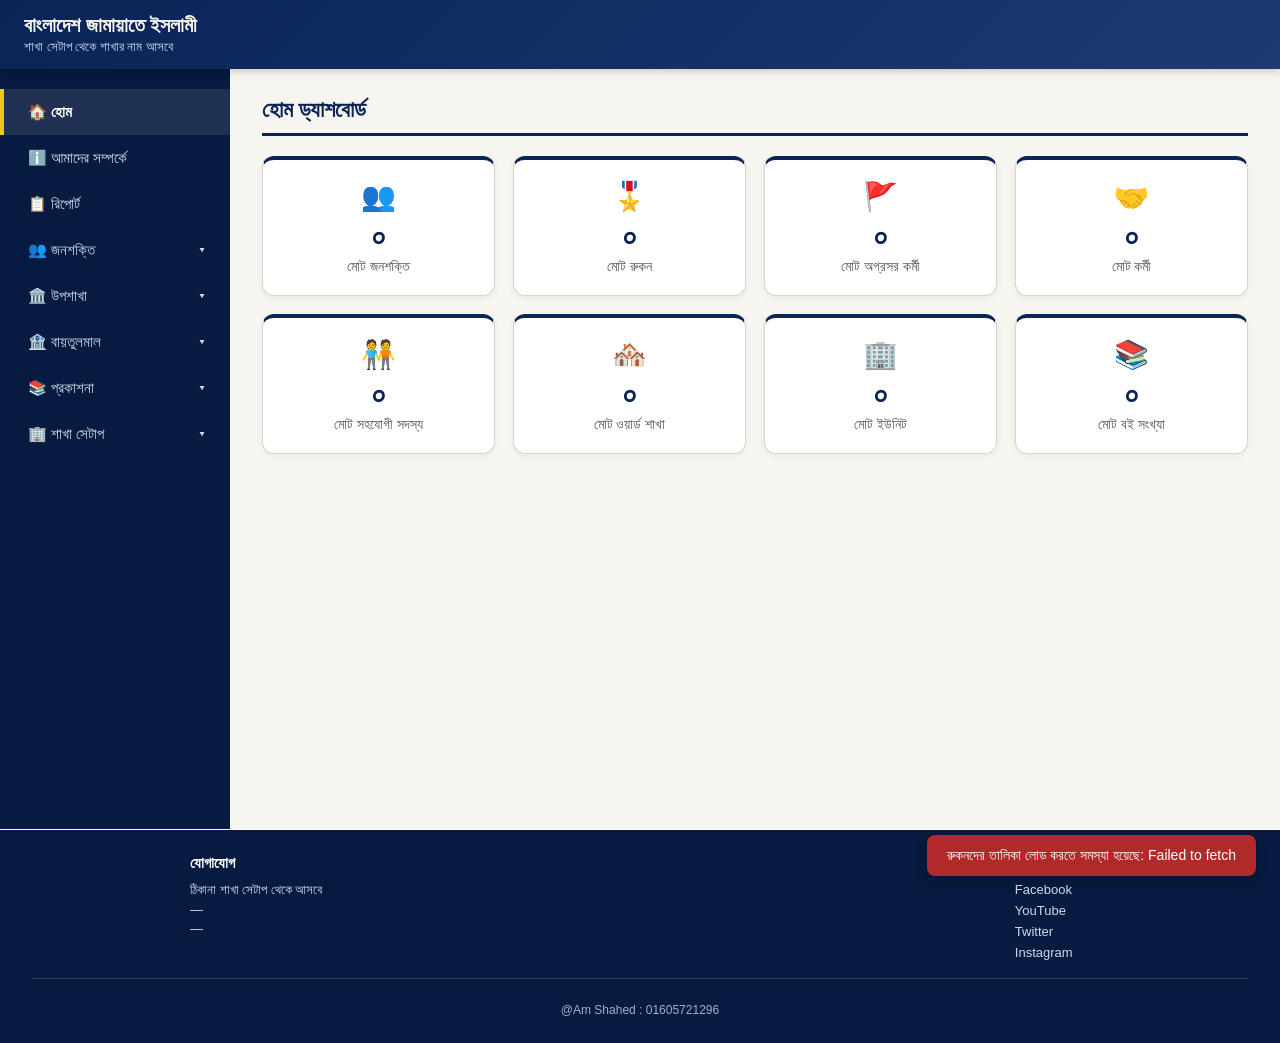
==== index.html @ 6cebbaf5 "Add files via upload" ====
<!DOCTYPE html>
<html lang="bn">
<head>
  <meta charset="UTF-8">
  <link id="faviconLink" rel="icon" href="">
  <link id="faviconLinkShortcut" rel="shortcut icon" href="">
  <meta name="viewport" content="width=device-width, initial-scale=1">
  <title>বাংলাদেশ জামায়াতে ইসলামী - সাংগঠনিক ব্যবস্থাপনা</title>
  <link rel="stylesheet" href="css/style.css">
</head>
<body>

  <!-- ==================== হেডার ==================== -->
  <header class="app-header">
    <div class="header-left">
      <img id="headerLogo" class="header-logo" src="" alt="লোগো" style="display:none;">
      <div class="header-titles">
        <h1 id="headerBranchName">বাংলাদেশ জামায়াতে ইসলামী</h1>
        <p id="headerBranchLevel">শাখা সেটাপ থেকে শাখার নাম আসবে</p>
      </div>
    </div>
    <button class="menu-toggle" id="menuToggle">☰</button>
  </header>

  <div class="app-shell">
    <!-- ==================== সাইড মেনু (ডেস্কটপে সবসময় দৃশ্যমান, মোবাইলে ☰ আইকনে টগল হয়) ==================== -->
    <nav class="side-nav" id="sideNav">
      <ul>
        <li><a href="#" class="nav-link active" data-page="home">🏠 হোম</a></li>
        <li><a href="#" class="nav-link" data-page="about">ℹ️ আমাদের সম্পর্কে</a></li>
        <li><a href="#" class="nav-link" data-page="monthly-report">📋 রিপোর্ট</a></li>
        <li class="nav-group">
          <a href="#" class="nav-link nav-group-toggle" id="jonoshoktiToggle">👥 জনশক্তি <span class="caret">▾</span></a>
          <ul class="nav-submenu" id="jonoshoktiSubmenu">
            <li><a href="#" class="nav-link sub-link" data-page="member-form">📝 সদস্য ফরম</a></li>
            <li><a href="#" class="nav-link sub-link" data-page="sthanantor-form">🔁 স্থানান্তর ফরম</a></li>
            <li><a href="#" class="nav-link sub-link" data-page="dhajjo-form">💰 ধার্য্য ফরম</a></li>
          </ul>
        </li>
        <li class="nav-group">
          <a href="#" class="nav-link nav-group-toggle" id="upashakhaToggle">🏛️ উপশাখা <span class="caret">▾</span></a>
          <ul class="nav-submenu" id="upashakhaSubmenu">
            <li><a href="#" class="nav-link sub-link" data-page="upashakha-entry">🧾 উপশাখা এন্ট্রি</a></li>
            <li><a href="#" class="nav-link sub-link" data-page="upashakha-setup">⚙️ উপশাখা সেটাপ</a></li>
            <li><a href="#" class="nav-link sub-link" data-page="upashakha-dhajjo">💰 উপশাখা ধার্য্য</a></li>
          </ul>
        </li>
        <li class="nav-group">
          <a href="#" class="nav-link nav-group-toggle" id="baitulmalToggle">🏦 বায়তুলমাল <span class="caret">▾</span></a>
          <ul class="nav-submenu" id="baitulmalSubmenu">
            <li><a href="#" class="nav-link sub-link" data-page="jonoshokti-income">💵 জনশক্তি আয়</a></li>
            <li><a href="#" class="nav-link sub-link" data-page="upashakha-income">💵 উপশাখা আয়</a></li>
            <li><a href="#" class="nav-link sub-link" data-page="annanno-income">💵 অন্যান্য আয়</a></li>
            <li><a href="#" class="nav-link sub-link" data-page="byay-form">💸 ব্যয় ফরম</a></li>
            <li><a href="#" class="nav-link sub-link" data-page="mashik-ay-byay">📊 মাসিক আয়-ব্যয়</a></li>
          </ul>
        </li>
        <li class="nav-group">
          <a href="#" class="nav-link nav-group-toggle" id="prakashonaToggle">📚 প্রকাশনা <span class="caret">▾</span></a>
          <ul class="nav-submenu" id="prakashonaSubmenu">
            <li><a href="#" class="nav-link sub-link" data-page="prakashona-talika">📖 প্রকাশনা তালিকা</a></li>
            <li><a href="#" class="nav-link sub-link" data-page="prakashona-kroy">🛒 প্রকাশনা ক্রয়</a></li>
            <li><a href="#" class="nav-link sub-link" data-page="prakashona-bikroy">💰 বিক্রয় ফরম</a></li>
            <li><a href="#" class="nav-link sub-link" data-page="prakashona-bili">📦 বিলি ফরম</a></li>
            <li><a href="#" class="nav-link sub-link" data-page="prakashona-batil">🗑️ বাতিল প্রকাশনা</a></li>
          </ul>
        </li>
        <li class="nav-group">
          <a href="#" class="nav-link nav-group-toggle" id="branchExtraToggle">🏢 শাখা সেটাপ <span class="caret">▾</span></a>
          <ul class="nav-submenu" id="branchExtraSubmenu">
            <li><a href="#" class="nav-link sub-link" data-page="branch">⚙️ শাখা সেটাপ ও কমিটি</a></li>
            <li><a href="#" class="nav-link sub-link" data-page="kormo-parishad">👥 কর্মপরিষদ</a></li>
            <li><a href="#" class="nav-link sub-link" data-page="shura-sodossho">🕌 শুরা সদস্য</a></li>
          </ul>
        </li>
      </ul>
    </nav>

    <!-- ==================== মূল কনটেন্ট ==================== -->
    <main class="content-area">

      <!-- ================= হোম পেজ ================= -->
      <section id="page-home" class="page active">
        <h2 class="page-title">হোম ড্যাশবোর্ড</h2>
        <div class="stats-grid">
          <div class="stat-card">
            <div class="stat-icon">👥</div>
            <div class="stat-value" id="stat-jonoshokti">০</div>
            <div class="stat-label">মোট জনশক্তি</div>
          </div>
          <div class="stat-card">
            <div class="stat-icon">🎖️</div>
            <div class="stat-value" id="stat-rukon">০</div>
            <div class="stat-label">মোট রুকন</div>
          </div>
          <div class="stat-card">
            <div class="stat-icon">🚩</div>
            <div class="stat-value" id="stat-agroshor">০</div>
            <div class="stat-label">মোট অগ্রসর কর্মী</div>
          </div>
          <div class="stat-card">
            <div class="stat-icon">🤝</div>
            <div class="stat-value" id="stat-kormi">০</div>
            <div class="stat-label">মোট কর্মী</div>
          </div>
          <div class="stat-card">
            <div class="stat-icon">🧑‍🤝‍🧑</div>
            <div class="stat-value" id="stat-sohojogi">০</div>
            <div class="stat-label">মোট সহযোগী সদস্য</div>
          </div>
          <div class="stat-card">
            <div class="stat-icon">🏘️</div>
            <div class="stat-value" id="stat-wardshakha">০</div>
            <div class="stat-label">মোট ওয়ার্ড শাখা</div>
          </div>
          <div class="stat-card">
            <div class="stat-icon">🏢</div>
            <div class="stat-value" id="stat-unit">০</div>
            <div class="stat-label">মোট ইউনিট</div>
          </div>
          <div class="stat-card">
            <div class="stat-icon">📚</div>
            <div class="stat-value" id="stat-boi">০</div>
            <div class="stat-label">মোট বই সংখ্যা</div>
          </div>
        </div>
        <div class="loading-msg" id="homeLoading">তথ্য লোড হচ্ছে...</div>
      </section>

      <!-- ================= আমাদের সম্পর্কে পেজ ================= -->
      <section id="page-about" class="page">
        <div class="page-header-row">
          <h2 class="page-title">আমাদের সম্পর্কে</h2>
          <div class="page-actions">
            <button class="btn btn-outline" id="aboutEditBtn">✏️ এডিট করুন</button>
            <button class="btn btn-outline" id="aboutPrintBtn">🖨️ প্রিন্ট করুন</button>
          </div>
        </div>

        <!-- প্রদর্শন মোড -->
        <div id="aboutViewMode" class="card">
          <div class="info-row">
            <span class="info-label">প্রতিষ্ঠাকাল</span>
            <span class="info-value" id="view-foundingDate">—</span>
          </div>
          <div class="info-row">
            <span class="info-label">উদ্দেশ্য ও লক্ষ্য</span>
            <p class="info-value-block" id="view-purpose">—</p>
          </div>
          <div class="info-row">
            <span class="info-label">প্রতিষ্ঠার ইতিহাস</span>
            <p class="info-value-block" id="view-history">—</p>
          </div>
        </div>

        <!-- আমাদের সম্পর্কে প্রিন্ট টেমপ্লেট (শুধু প্রিন্টের সময় ব্যবহৃত হয়) -->
        <div id="aboutPrintTemplate" style="display:none;">
          <h2 id="aprint-orgName">বাংলাদেশ জামায়াতে ইসলামী</h2>
          <h3>আমাদের সম্পর্কে</h3>
          <table class="print-table">
            <tr><td class="p-label">প্রতিষ্ঠাকাল</td><td id="aprint-foundingDate"></td></tr>
            <tr><td class="p-label">উদ্দেশ্য ও লক্ষ্য</td><td id="aprint-purpose"></td></tr>
            <tr><td class="p-label">প্রতিষ্ঠার ইতিহাস</td><td id="aprint-history"></td></tr>
          </table>
          <p class="print-footer">@Am Shahed : 01605721296</p>
        </div>

        <!-- এডিট মোড (ফরম) -->
        <div id="aboutEditMode" class="card" style="display:none;">
          <form id="aboutForm">
            <div class="form-group">
              <label>প্রতিষ্ঠাকাল</label>
              <input type="text" id="input-foundingDate" placeholder="যেমনঃ ১৯৪১">
            </div>
            <div class="form-group">
              <label>উদ্দেশ্য ও লক্ষ্য</label>
              <textarea id="input-purpose" rows="4" placeholder="উদ্দেশ্য ও লক্ষ্য লিখুন"></textarea>
            </div>
            <div class="form-group">
              <label>প্রতিষ্ঠার ইতিহাস</label>
              <textarea id="input-history" rows="6" placeholder="প্রতিষ্ঠার ইতিহাস লিখুন"></textarea>
            </div>
            <div class="form-actions">
              <button type="button" class="btn btn-primary" id="aboutSaveBtn">💾 সংরক্ষণ করুন</button>
              <button type="button" class="btn btn-secondary" id="aboutCancelBtn">✖ বাতিল</button>
            </div>
          </form>
        </div>
      </section>

      <!-- ================= সদস্য ফরম পেজ ================= -->
      <section id="page-member-form" class="page">
        <div class="page-header-row">
          <h2 class="page-title">সদস্য ফরম (জনশক্তি)</h2>
          <div class="page-actions">
            <button type="button" class="btn btn-outline" id="memberListPrintToggleBtn">📋 সদস্য তালিকা প্রিন্ট</button>
          </div>
        </div>

        <!-- ================= সদস্য তালিকা প্রিন্ট (টগল) ================= -->
        <div class="card" id="memberListPrintCard" style="display:none; margin-bottom:20px;">
          <h3 class="sub-title">সদস্য তালিকা প্রিন্ট</h3>
          <div class="form-group-row">
            <div class="form-group">
              <label>শাখার নাম</label>
              <select id="mlp-branch"><option value="">নির্বাচন করুন</option></select>
            </div>
            <div class="form-group">
              <label>মান</label>
              <select id="mlp-maan">
                <option value="">নির্বাচন করুন</option>
                <option value="রুকন">রুকন</option>
                <option value="অগ্রসর কর্মী">অগ্রসর কর্মী</option>
                <option value="কর্মী">কর্মী</option>
                <option value="সহযোগী সদস্য">সহযোগী সদস্য</option>
              </select>
            </div>
          </div>
          <button type="button" class="btn btn-primary" id="mlpLoadBtn">🔍 তালিকা দেখুন</button>
          <button type="button" class="btn btn-outline" id="mlpPrintBtn" style="margin-left:8px;">🖨️ প্রিন্ট</button>
          <div id="mlpListWrap" style="margin-top:16px;"></div>
        </div>

        <div class="card search-card">
          <div class="form-group-row search-row">
            <div class="form-group">
              <label>নাম দিয়ে সার্চ করুন</label>
              <input type="text" id="memberSearchInput" placeholder="সদস্যের নাম লিখুন...">
            </div>
            <div class="search-btn-wrap">
              <button type="button" class="btn btn-primary" id="memberSearchBtn">🔍 সার্চ</button>
              <button type="button" class="btn btn-secondary" id="memberNewBtn">➕ নতুন সদস্য</button>
            </div>
          </div>
          <div id="memberSearchResults" class="search-results"></div>
        </div>

        <div class="card" id="memberFormCard">
          <div class="page-actions" id="memberPrintActionWrap" style="display:none;">
            <button class="btn btn-outline" id="memberPrintBtn">🖨️ প্রিন্ট করুন</button>
          </div>
          <form id="memberForm">
            <input type="hidden" id="member-id">
            <div class="form-group-row">
              <div class="form-group">
                <label>নাম</label>
                <input type="text" id="member-name" placeholder="সদস্যের পূর্ণ নাম">
              </div>
              <div class="form-group">
                <label>মোবাইল</label>
                <input type="text" id="member-mobile" placeholder="মোবাইল নম্বর">
              </div>
            </div>
            <div class="form-group-row">
              <div class="form-group">
                <label>শাখা</label>
                <select id="member-branch">
                  <option value="">নির্বাচন করুন</option>
                </select>
              </div>
              <div class="form-group">
                <label>মান</label>
                <select id="member-maan">
                  <option value="">নির্বাচন করুন</option>
                  <option value="রুকন">রুকন</option>
                  <option value="অগ্রসর কর্মী">অগ্রসর কর্মী</option>
                  <option value="কর্মী">কর্মী</option>
                  <option value="সহযোগী সদস্য">সহযোগী সদস্য</option>
                </select>
              </div>
            </div>
            <div class="form-group">
              <label>অঞ্চলের নাম (মূল শাখার অধীনে হলে)</label>
              <select id="member-zone">
                <option value="">প্রযোজ্য নয়</option>
              </select>
            </div>
            <div class="form-group-row">
              <div class="form-group">
                <label>সদস্য হওয়ার তারিখ</label>
                <input type="date" id="member-joinDate">
              </div>
              <div class="form-group">
                <label>পেশা</label>
                <input type="text" id="member-profession" placeholder="পেশা লিখুন">
              </div>
            </div>
            <div class="form-group">
              <label>ঠিকানা</label>
              <textarea id="member-address" rows="2" placeholder="সম্পূর্ণ ঠিকানা লিখুন"></textarea>
            </div>

            <div class="form-actions">
              <button type="button" class="btn btn-primary" id="memberSaveBtn">💾 সংরক্ষণ</button>
              <button type="button" class="btn btn-outline" id="memberEditBtn" style="display:none;">✏️ এডিট</button>
              <button type="button" class="btn btn-danger" id="memberDeleteBtn" style="display:none;">🗑️ ডিলেট</button>
              <button type="button" class="btn btn-secondary" id="memberClearBtn">✖ ফরম খালি করুন</button>
            </div>
          </form>
        </div>
      </section>

      <!-- ================= স্থানান্তর ফরম পেজ ================= -->
      <section id="page-sthanantor-form" class="page">
        <div class="page-header-row">
          <h2 class="page-title">স্থানান্তর ফরম</h2>
          <div class="page-actions">
            <button type="button" class="btn btn-outline" id="transferredListToggleBtn">📋 স্থানান্তরিত সদস্যদের তালিকা</button>
          </div>
        </div>

        <!-- ================= স্থানান্তরিত সদস্যদের তালিকা (টগল, পুনরায় সংযুক্তির সুযোগ) ================= -->
        <div class="card list-card" id="transferredListCard" style="display:none; margin-bottom:20px;">
          <h3 class="sub-title">স্থানান্তরিত সদস্যদের তালিকা</h3>
          <div id="transferredListBody"></div>
        </div>

        <div class="card search-card">
          <div class="form-group-row search-row">
            <div class="form-group">
              <label>সদস্যের নাম দিয়ে সার্চ করুন</label>
              <input type="text" id="transferSearchInput" placeholder="সদস্যের নাম লিখুন...">
            </div>
            <div class="search-btn-wrap">
              <button type="button" class="btn btn-primary" id="transferSearchBtn">🔍 সার্চ</button>
            </div>
          </div>
          <div id="transferSearchResults" class="search-results"></div>
        </div>

        <div class="card" id="transferSelectedCard" style="display:none;">
          <h3 class="sub-title">সদস্যের তথ্য</h3>
          <div class="form-group-row">
            <div class="info-row">
              <span class="info-label">নাম</span>
              <span class="info-value" id="t-view-name">—</span>
            </div>
            <div class="info-row">
              <span class="info-label">মোবাইল</span>
              <span class="info-value" id="t-view-mobile">—</span>
            </div>
          </div>
          <div class="form-group-row">
            <div class="info-row">
              <span class="info-label">বর্তমান শাখা</span>
              <span class="info-value" id="t-view-branch">—</span>
            </div>
            <div class="info-row">
              <span class="info-label">মান</span>
              <span class="info-value" id="t-view-maan">—</span>
            </div>
          </div>
          <div class="info-row">
            <span class="info-label">অঞ্চলের নাম</span>
            <span class="info-value" id="t-view-zone">—</span>
          </div>

          <hr class="divider">

          <form id="sthanantorForm">
            <input type="hidden" id="sthanantor-memberId">
            <div class="form-group">
              <label>নতুন শাখার নাম</label>
              <input type="text" id="sthanantor-toBranch" placeholder="নতুন শাখার নাম লিখুন">
            </div>
            <div class="form-group">
              <label>নতুন শাখার ঠিকানা</label>
              <textarea id="sthanantor-toBranchAddress" rows="2" placeholder="নতুন শাখার সম্পূর্ণ ঠিকানা লিখুন"></textarea>
            </div>
            <div class="form-group">
              <label>স্থানান্তরের তারিখ</label>
              <input type="date" id="sthanantor-date">
            </div>
            <div class="form-actions">
              <button type="button" class="btn btn-primary" id="sthanantorSaveBtn">💾 সংরক্ষণ</button>
              <button type="button" class="btn btn-secondary" id="sthanantorResetBtn">↺ রিসেট</button>
              <button type="button" class="btn btn-outline" id="sthanantorPrintBtn">🖨️ প্রিন্ট</button>
            </div>
          </form>
        </div>

        <div class="card list-card" id="transferHistoryCard" style="display:none;">
          <h3 class="sub-title">এই সদস্যের স্থানান্তরের ইতিহাস</h3>
          <div id="sthanantorList" class="simple-list"></div>
        </div>
      </section>

      <!-- ================= ধার্য্য ফরম পেজ ================= -->
      <section id="page-dhajjo-form" class="page">
        <div class="page-header-row">
          <h2 class="page-title">ধার্য্য ফরম</h2>
          <div class="page-actions">
            <button type="button" class="btn btn-outline" id="eyanatIncreaseToggleBtn">📈 এয়ানত বৃদ্ধি ফরম</button>
          </div>
        </div>

        <!-- ================= এয়ানত বৃদ্ধি ফরম (টগল) ================= -->
        <div class="card" id="eyanatIncreaseCard" style="display:none; margin-bottom:20px;">
          <h3 class="sub-title">এয়ানত বৃদ্ধি ফরম</h3>
          <div class="form-group-row">
            <div class="form-group">
              <label>শাখার নাম (উপশাখা)</label>
              <select id="ei-branch"><option value="">নির্বাচন করুন</option></select>
            </div>
            <div class="form-group">
              <label>মান</label>
              <select id="ei-maan">
                <option value="">নির্বাচন করুন</option>
                <option value="রুকন">রুকন</option>
                <option value="অগ্রসর কর্মী">অগ্রসর কর্মী</option>
                <option value="কর্মী">কর্মী</option>
                <option value="সহযোগী সদস্য">সহযোগী সদস্য</option>
              </select>
            </div>
          </div>
          <button type="button" class="btn btn-primary" id="eiLoadBtn">🔍 তালিকা দেখুন</button>

          <div id="eiListWrap" style="display:none; margin-top:16px;">
            <table class="dhajjo-table">
              <thead><tr><th>ক্রম</th><th>নাম</th><th>বর্তমান ধার্য্য</th><th>বৃদ্ধির পরিমাণ</th><th>তারিখ</th></tr></thead>
              <tbody id="eiListBody"></tbody>
            </table>

            <div class="form-actions" style="margin-top:20px;">
              <button type="button" class="btn btn-primary" id="eiSaveBtn">💾 সংরক্ষণ</button>
              <button type="button" class="btn btn-primary" id="eiUpdateBtn">🔄 আপডেট</button>
              <button type="button" class="btn btn-secondary" id="eiResetBtn">↺ রিসেট</button>
              <button type="button" class="btn btn-outline" id="eiPrintBtn">🖨️ প্রিন্ট (সকল সদস্য)</button>
            </div>
          </div>
        </div>

        <div class="card search-card">
          <div class="form-group-row search-row">
            <div class="form-group">
              <label>সদস্যের নাম দিয়ে সার্চ করুন</label>
              <input type="text" id="dhajjoSearchInput" placeholder="সদস্যের নাম লিখুন...">
            </div>
            <div class="search-btn-wrap">
              <button type="button" class="btn btn-primary" id="dhajjoSearchBtn">🔍 সার্চ</button>
            </div>
          </div>
          <div id="dhajjoSearchResults" class="search-results"></div>
        </div>

        <div class="card" id="dhajjoSelectedCard" style="display:none;">
          <h3 class="sub-title">সদস্যের তথ্য</h3>
          <div class="info-row">
            <span class="info-label">নাম</span>
            <span class="info-value" id="d-view-name">—</span>
          </div>
          <div class="form-group-row">
            <div class="info-row">
              <span class="info-label">মোবাইল</span>
              <span class="info-value" id="d-view-mobile">—</span>
            </div>
            <div class="info-row">
              <span class="info-label">শাখা</span>
              <span class="info-value" id="d-view-branch">—</span>
            </div>
          </div>
          <div class="info-row">
            <span class="info-label">মান</span>
            <span class="info-value" id="d-view-maan">—</span>
          </div>

          <hr class="divider">

          <div class="year-select-row">
            <label style="margin:0;">হিসাবের বছর</label>
            <input type="number" id="dhajjo-year" value="2026">
            <span class="loading-msg" id="dhajjoYearLoading" style="display:none;">লোড হচ্ছে...</span>
          </div>

          <table class="dhajjo-table">
            <thead>
              <tr>
                <th>খাতের নাম</th>
                <th>পরিমাণ (৳)</th>
                <th>তারিখ</th>
                <th></th>
              </tr>
            </thead>
            <tbody id="dhajjoItemsBody">
              <!-- সারিগুলো JS দিয়ে গতিশীলভাবে তৈরি হবে -->
            </tbody>
          </table>

          <button type="button" class="btn btn-outline btn-sm" id="dhajjoAddRowBtn" style="margin-top:10px;">➕ নতুন খাত</button>

          <div class="form-actions" style="margin-top:22px;">
            <button type="button" class="btn btn-primary" id="dhajjoSaveBtn">💾 সংরক্ষণ</button>
            <button type="button" class="btn btn-primary" id="dhajjoUpdateBtn">🔄 আপডেট</button>
            <button type="button" class="btn btn-secondary" id="dhajjoResetBtn">↺ রিসেট</button>
            <button type="button" class="btn btn-outline" id="dhajjoPrintBtn">🖨️ প্রিন্ট</button>
          </div>
        </div>

        <div class="card list-card" id="dhajjoHistoryCard" style="display:none;">
          <h3 class="sub-title">বছরভিত্তিক সারসংক্ষেপ (এই সদস্যের সব বছরের হিসাব)</h3>
          <div id="dhajjoYearSummaryList"></div>
        </div>
      </section>

      <!-- ================= শাখা সেটাপ পেজ ================= -->
      <section id="page-branch" class="page">
        <h2 class="page-title">শাখা সেটাপ</h2>
        <div class="card">
          <form id="branchForm">
            <div class="form-group">
              <label>শাখার নাম</label>
              <input type="text" id="branch-name" placeholder="শাখার নাম লিখুন">
            </div>
            <div class="form-group">
              <label>মান</label>
              <select id="branch-level">
                <option value="">নির্বাচন করুন</option>
                <option value="উপজেলা / থানা">উপজেলা / থানা</option>
                <option value="পৌরসভা">পৌরসভা</option>
                <option value="ইউনিয়ন">ইউনিয়ন</option>
                <option value="ওয়ার্ড (পৌরসভা)">ওয়ার্ড (পৌরসভা)</option>
                <option value="ওয়ার্ড">ওয়ার্ড</option>
                <option value="ইউনিট">ইউনিট</option>
              </select>
            </div>
            <div class="form-group">
              <label>ঠিকানা</label>
              <textarea id="branch-address" rows="2" placeholder="সম্পূর্ণ ঠিকানা লিখুন"></textarea>
            </div>
            <div class="form-group">
              <label>ফোন নম্বর</label>
              <input type="text" id="branch-phone" placeholder="যোগাযোগের নম্বর">
            </div>
            <div class="form-group">
              <label>ইমেইল</label>
              <input type="email" id="branch-email" placeholder="ইমেইল ঠিকানা">
            </div>

            <div class="form-group-row">
              <div class="form-group">
                <label>লোগো</label>
                <input type="file" id="branch-logo-file" accept="image/*">
                <img id="logoPreview" class="img-preview" style="display:none;">
              </div>
              <div class="form-group">
                <label>প্রতীক</label>
                <input type="file" id="branch-symbol-file" accept="image/*">
                <img id="symbolPreview" class="img-preview" style="display:none;">
              </div>
            </div>

            <div class="form-actions">
              <button type="button" class="btn btn-primary" id="branchSaveBtn">💾 সংরক্ষণ করুন</button>
            </div>
          </form>
        </div>

        <!-- ================= কমিটি তথ্য ================= -->
        <div class="card" id="committeeCard" style="margin-top:24px;">
          <h3 class="sub-title">কমিটি তথ্য</h3>

          <table class="dhajjo-table">
            <thead>
              <tr>
                <th>পদবি</th>
                <th>নাম</th>
                <th>মোবাইল নং</th>
                <th></th>
              </tr>
            </thead>
            <tbody id="committeeBody">
              <!-- সারিগুলো JS দিয়ে গতিশীলভাবে তৈরি হবে -->
            </tbody>
          </table>

          <button type="button" class="btn btn-outline btn-sm" id="committeeAddRowBtn" style="margin-top:10px;">➕ নতুন পদবি যোগ করুন</button>

          <div class="form-actions" style="margin-top:22px;">
            <button type="button" class="btn btn-primary" id="committeeSaveBtn">💾 সংরক্ষণ</button>
            <button type="button" class="btn btn-primary" id="committeeUpdateBtn">🔄 আপডেট</button>
            <button type="button" class="btn btn-secondary" id="committeeResetBtn">↺ রিসেট</button>
            <button type="button" class="btn btn-outline" id="committeePrintBtn">🖨️ প্রিন্ট</button>
          </div>
        </div>

        <!-- ================= অঞ্চল তথ্য (মূল শাখা) ================= -->
        <div class="card" id="mainZoneCard" style="margin-top:24px;">
          <h3 class="sub-title">অঞ্চল তথ্য</h3>

          <div class="year-select-row">
            <label style="margin:0;">অঞ্চল সংখ্যা</label>
            <input type="number" id="mainZoneCount" value="0" min="0">
          </div>

          <table class="dhajjo-table">
            <thead>
              <tr><th>অঞ্চলের নাম</th><th>পরিচালকের নাম</th><th>মোবাইল</th><th>সহকারী পরিচালকের নাম</th><th>মোবাইল</th></tr>
            </thead>
            <tbody id="mainZonesBody"></tbody>
          </table>

          <div class="form-actions" style="margin-top:22px;">
            <button type="button" class="btn btn-primary" id="mainZoneSaveBtn">💾 সংরক্ষণ</button>
          </div>
        </div>
      </section>

      <!-- ================= উপশাখা এন্ট্রি ফরম ================= -->
      <section id="page-upashakha-entry" class="page">
        <h2 class="page-title">উপশাখা এন্ট্রি ফরম</h2>

        <div class="card">
          <input type="hidden" id="uentry-id">
          <div class="form-group-row">
            <div class="form-group">
              <label>উপশাখার নাম</label>
              <input type="text" id="uentry-name" placeholder="উপশাখার নাম লিখুন">
            </div>
            <div class="form-group">
              <label>মান</label>
              <select id="uentry-level">
                <option value="">নির্বাচন করুন</option>
                <option value="উপজেলা / থানা">উপজেলা / থানা</option>
                <option value="পৌরসভা">পৌরসভা</option>
                <option value="ইউনিয়ন">ইউনিয়ন</option>
                <option value="ওয়ার্ড (পৌরসভা)">ওয়ার্ড (পৌরসভা)</option>
                <option value="ওয়ার্ড">ওয়ার্ড</option>
                <option value="ইউনিট">ইউনিট</option>
              </select>
            </div>
          </div>

          <div class="form-actions">
            <button type="button" class="btn btn-primary" id="uentrySaveBtn">💾 সংরক্ষণ</button>
            <button type="button" class="btn btn-primary" id="uentryEditBtn">✏️ এডিট</button>
            <button type="button" class="btn btn-outline" id="uentryPrintBtn">🖨️ প্রিন্ট</button>
            <button type="button" class="btn btn-secondary" id="uentryResetBtn">↺ রিসেট</button>
          </div>
        </div>

        <div class="card list-card" style="margin-top:16px;">
          <h3 class="sub-title">সব উপশাখার তালিকা (এডিট করতে ক্লিক করুন)</h3>
          <div id="uentryList" class="simple-list"></div>
        </div>
      </section>

      <section id="page-upashakha-setup" class="page">
        <h2 class="page-title">উপশাখা সেটাপ</h2>

        <div class="card">
          <div class="form-group">
            <label>উপশাখার নাম নির্বাচন করুন</label>
            <select id="upashakha-select-picker">
              <option value="">নির্বাচন করুন</option>
            </select>
            <p style="font-size:12.5px; color:#777; margin-top:6px;">নতুন উপশাখা যোগ করতে চাইলে প্রথমে "উপশাখা এন্ট্রি" ফরমে গিয়ে নাম ও মান দিয়ে এন্ট্রি করুন, এরপর এখানে সিলেক্ট করে বিস্তারিত (কমিটি, অঞ্চল) তথ্য যুক্ত করুন।</p>
          </div>
        </div>

        <div class="card" style="margin-top:16px;">
          <input type="hidden" id="upashakha-id">
          <div class="form-group-row">
            <div class="form-group">
              <label>উপশাখার নাম</label>
              <input type="text" id="upashakha-name" disabled placeholder="উপরে থেকে নির্বাচন করুন">
            </div>
            <div class="form-group">
              <label>মান</label>
              <input type="text" id="upashakha-level" disabled placeholder="স্বয়ংক্রিয়ভাবে আসবে">
            </div>
          </div>

          <hr class="divider">
          <h3 class="sub-title">কমিটির কর্মকর্তা</h3>

          <table class="dhajjo-table">
            <thead>
              <tr><th>পদবি</th><th>নাম</th><th>মোবাইল</th><th></th></tr>
            </thead>
            <tbody id="upashakha-officer-body">
              <!-- আমীর, নায়েবে আমীর সারি, সেক্রেটারী, সহকারী সেক্রেটারী সারি — সব JS দিয়ে গতিশীলভাবে সঠিক ক্রমে তৈরি হবে -->
            </tbody>
          </table>

          <hr class="divider">
          <div id="upashakhaZoneSection">
            <h3 class="sub-title">অঞ্চল তথ্য</h3>

            <div class="year-select-row">
              <label style="margin:0;">অঞ্চল সংখ্যা</label>
              <input type="number" id="upashakha-zoneCount" value="0" min="0">
            </div>

            <table class="dhajjo-table">
              <thead>
                <tr><th>অঞ্চলের নাম</th><th>পরিচালকের নাম</th><th>মোবাইল</th><th></th></tr>
              </thead>
              <tbody id="upashakha-zones-body"></tbody>
            </table>
          </div>

          <div class="form-actions" style="margin-top:22px;">
            <button type="button" class="btn btn-primary" id="upashakhaSaveBtn">💾 সংরক্ষণ</button>
            <button type="button" class="btn btn-primary" id="upashakhaUpdateBtn">🔄 আপডেট</button>
            <button type="button" class="btn btn-danger" id="upashakhaDeleteBtn">🗑️ ডিলেট</button>
            <button type="button" class="btn btn-secondary" id="upashakhaResetBtn">↺ রিসেট</button>
            <button type="button" class="btn btn-outline" id="upashakhaPrintBtn">🖨️ প্রিন্ট</button>
          </div>
        </div>
      </section>

      <!-- ================= উপশাখা ধার্য্য পেজ ================= -->
      <section id="page-upashakha-dhajjo" class="page">
        <div class="page-header-row">
          <h2 class="page-title">উপশাখা ধার্য্য</h2>
          <div class="page-actions">
            <button type="button" class="btn btn-outline" id="nisabIncreaseToggleBtn">📈 নিসাব বৃদ্ধি ফরম</button>
          </div>
        </div>

        <!-- ================= নিসাব বৃদ্ধি ফরম (টগল) ================= -->
        <div class="card" id="nisabIncreaseCard" style="display:none; margin-bottom:20px;">
          <h3 class="sub-title">নিসাব বৃদ্ধি ফরম</h3>
          <table class="dhajjo-table">
            <thead><tr><th>ক্রম</th><th>উপশাখার নাম</th><th>বর্তমান ধার্য্য</th><th>বৃদ্ধির পরিমাণ</th><th>তারিখ</th></tr></thead>
            <tbody id="niListBody"></tbody>
          </table>

          <div class="form-actions" style="margin-top:20px;">
            <button type="button" class="btn btn-primary" id="niSaveBtn">💾 সংরক্ষণ</button>
            <button type="button" class="btn btn-primary" id="niUpdateBtn">🔄 আপডেট</button>
            <button type="button" class="btn btn-secondary" id="niResetBtn">↺ রিসেট</button>
            <button type="button" class="btn btn-outline" id="niPrintBtn">🖨️ প্রিন্ট (সকল উপশাখা)</button>
          </div>
        </div>

        <div class="card">
          <div class="form-group">
            <label>উপশাখার নাম</label>
            <select id="upashakhaDhajja-select">
              <option value="">নির্বাচন করুন</option>
            </select>
          </div>

          <div id="upashakhaDhajjoInfo" style="display:none;">
            <div class="form-group-row">
              <div class="info-row">
                <span class="info-label">আমীর / সভাপতি</span>
                <span class="info-value" id="ud-view-amirName">—</span>
              </div>
              <div class="info-row">
                <span class="info-label">মোবাইল</span>
                <span class="info-value" id="ud-view-amirMobile">—</span>
              </div>
            </div>

            <hr class="divider">

            <div class="year-select-row">
              <label style="margin:0;">হিসাবের বছর</label>
              <input type="number" id="upashakhaDhajjo-year" value="2026">
              <span class="loading-msg" id="upashakhaDhajjoLoading" style="display:none;">লোড হচ্ছে...</span>
            </div>

            <table class="dhajjo-table">
              <thead>
                <tr><th>খাতের নাম</th><th>পরিমাণ (৳)</th><th>তারিখ</th><th></th></tr>
              </thead>
              <tbody id="upashakhaDhajjoItemsBody"></tbody>
            </table>

            <button type="button" class="btn btn-outline btn-sm" id="upashakhaDhajjoAddRowBtn" style="margin-top:10px;">➕ নতুন খাত</button>

            <div class="form-actions" style="margin-top:22px;">
              <button type="button" class="btn btn-primary" id="upashakhaDhajjoSaveBtn">💾 সংরক্ষণ</button>
              <button type="button" class="btn btn-primary" id="upashakhaDhajjoUpdateBtn">🔄 আপডেট</button>
              <button type="button" class="btn btn-secondary" id="upashakhaDhajjoResetBtn">↺ রিসেট</button>
              <button type="button" class="btn btn-danger" id="upashakhaDhajjoDeleteBtn">🗑️ ডিলেট</button>
              <button type="button" class="btn btn-outline" id="upashakhaDhajjoPrintBtn">🖨️ প্রিন্ট</button>
            </div>
          </div>
        </div>

        <div class="card list-card" id="upashakhaDhajjoHistoryCard" style="display:none;">
          <h3 class="sub-title">বছরভিত্তিক সারসংক্ষেপ</h3>
          <div id="upashakhaDhajjoYearSummaryList"></div>
        </div>
      </section>

      <!-- ================= জনশক্তি আয় ফরম ================= -->
      <section id="page-jonoshokti-income" class="page">
        <div class="page-header-row">
          <h2 class="page-title">জনশক্তি আয়</h2>
          <div class="page-actions">
            <button type="button" class="btn btn-outline" id="jiReportToggleBtn">📊 রিপোর্ট</button>
          </div>
        </div>

        <!-- ================= জনশক্তি রিপোর্ট (টগল) ================= -->
        <div class="card" id="jiReportCard" style="display:none; margin-bottom:20px;">
          <h3 class="sub-title">রিপোর্ট</h3>
          <div class="form-actions" style="margin-bottom:16px;">
            <button type="button" class="btn btn-outline btn-sm jrep-tab-btn active" data-jrep="income">খাত-ভিত্তিক আয়</button>
            <button type="button" class="btn btn-outline btn-sm jrep-tab-btn" data-jrep="due">খাত-ভিত্তিক বকেয়া</button>
            <button type="button" class="btn btn-outline btn-sm jrep-tab-btn" data-jrep="individual">ব্যক্তিগত রিপোর্ট</button>
          </div>

          <!-- খাত-ভিত্তিক আয়/বকেয়া রিপোর্ট -->
          <div id="jrep-pivot-section">
            <div class="form-group-row">
              <div class="form-group">
                <label>শাখার নাম</label>
                <select id="jrep-branch"><option value="">নির্বাচন করুন</option></select>
              </div>
              <div class="form-group">
                <label>মান</label>
                <select id="jrep-maan">
                  <option value="">নির্বাচন করুন</option>
                  <option value="রুকন">রুকন</option>
                  <option value="অগ্রসর কর্মী">অগ্রসর কর্মী</option>
                  <option value="কর্মী">কর্মী</option>
                  <option value="সহযোগী সদস্য">সহযোগী সদস্য</option>
                </select>
              </div>
            </div>
            <div class="form-group-row">
              <div class="form-group">
                <label>সময়সীমার ধরন</label>
                <select id="jrep-periodType">
                  <option value="মাসিক">মাসিক</option>
                  <option value="ত্রৈমাসিক">ত্রৈমাসিক</option>
                  <option value="ষান্মাসিক">ষান্মাসিক</option>
                  <option value="বার্ষিক">বার্ষিক</option>
                </select>
              </div>
              <div class="form-group">
                <label>বছর</label>
                <input type="number" id="jrep-year" value="2026">
              </div>
            </div>
            <div class="form-group" id="jrep-periodValueWrap">
              <label id="jrep-periodValueLabel">মাস</label>
              <select id="jrep-periodValue">
                <option value="জানুয়ারি">জানুয়ারি</option>
                <option value="ফেব্রুয়ারি">ফেব্রুয়ারি</option>
                <option value="মার্চ">মার্চ</option>
                <option value="এপ্রিল">এপ্রিল</option>
                <option value="মে">মে</option>
                <option value="জুন">জুন</option>
                <option value="জুলাই">জুলাই</option>
                <option value="আগস্ট">আগস্ট</option>
                <option value="সেপ্টেম্বর">সেপ্টেম্বর</option>
                <option value="অক্টোবর">অক্টোবর</option>
                <option value="নভেম্বর">নভেম্বর</option>
                <option value="ডিসেম্বর">ডিসেম্বর</option>
              </select>
            </div>
            <button type="button" class="btn btn-primary" id="jrepLoadBtn">🔍 রিপোর্ট দেখুন</button>
            <button type="button" class="btn btn-outline" id="jrepPrintBtn" style="margin-left:8px;">🖨️ প্রিন্ট</button>

            <div id="jrepTableWrap" style="margin-top:16px; overflow-x:auto;"></div>
          </div>

          <!-- ব্যক্তিগত (নির্দিষ্ট সদস্যের) রিপোর্ট -->
          <div id="jrep-individual-section" style="display:none;">
            <div class="form-group-row search-row">
              <div class="form-group">
                <label>সদস্যের নাম দিয়ে সার্চ করুন</label>
                <input type="text" id="jrepIndSearchInput" placeholder="সদস্যের নাম লিখুন...">
              </div>
              <div class="search-btn-wrap">
                <button type="button" class="btn btn-primary" id="jrepIndSearchBtn">🔍 সার্চ</button>
              </div>
            </div>
            <div id="jrepIndSearchResults" class="search-results"></div>

            <div id="jrepIndResultWrap" style="display:none; margin-top:16px;">
              <div class="info-row">
                <span class="info-label">নাম</span>
                <span class="info-value" id="jrepInd-name">—</span>
              </div>
              <div class="form-group-row">
                <div class="info-row"><span class="info-label">মোবাইল</span><span class="info-value" id="jrepInd-mobile">—</span></div>
                <div class="info-row"><span class="info-label">শাখা / মান</span><span class="info-value" id="jrepInd-branchMaan">—</span></div>
              </div>
              <table class="dhajjo-table">
                <thead><tr><th>খাতের নাম</th><th>ধার্য্য</th><th>পরিশোধ</th><th>বকেয়া</th></tr></thead>
                <tbody id="jrepIndKhatBody"></tbody>
              </table>
              <h4 class="sub-title" style="font-size:14px; margin-top:16px;">পরিশোধের ইতিহাস</h4>
              <table class="mini-log-table">
                <thead><tr><th>খাত</th><th>মাস/বছর</th><th>পরিমাণ</th><th>তারিখ</th></tr></thead>
                <tbody id="jrepIndPayHistoryBody"></tbody>
              </table>
              <button type="button" class="btn btn-outline" id="jrepIndPrintBtn" style="margin-top:16px;">🖨️ প্রিন্ট (সম্পূর্ণ রিপোর্ট)</button>
            </div>
          </div>
        </div>

        <div class="card" id="jiFormCard">
          <div class="form-group-row">
            <div class="form-group">
              <label>মাস</label>
              <select id="ji-month">
                <option value="জানুয়ারি">জানুয়ারি</option>
                <option value="ফেব্রুয়ারি">ফেব্রুয়ারি</option>
                <option value="মার্চ">মার্চ</option>
                <option value="এপ্রিল">এপ্রিল</option>
                <option value="মে">মে</option>
                <option value="জুন">জুন</option>
                <option value="জুলাই">জুলাই</option>
                <option value="আগস্ট">আগস্ট</option>
                <option value="সেপ্টেম্বর">সেপ্টেম্বর</option>
                <option value="অক্টোবর">অক্টোবর</option>
                <option value="নভেম্বর">নভেম্বর</option>
                <option value="ডিসেম্বর">ডিসেম্বর</option>
              </select>
            </div>
            <div class="form-group">
              <label>বছর</label>
              <input type="number" id="ji-year" value="2026">
            </div>
          </div>
          <div class="form-group-row">
            <div class="form-group">
              <label>শাখার নাম</label>
              <select id="ji-branch"><option value="">নির্বাচন করুন</option></select>
            </div>
            <div class="form-group">
              <label>মান</label>
              <select id="ji-maan">
                <option value="">নির্বাচন করুন</option>
                <option value="রুকন">রুকন</option>
                <option value="অগ্রসর কর্মী">অগ্রসর কর্মী</option>
                <option value="কর্মী">কর্মী</option>
                <option value="সহযোগী সদস্য">সহযোগী সদস্য</option>
              </select>
            </div>
          </div>
          <button type="button" class="btn btn-primary" id="jiLoadBtn">🔍 তালিকা দেখুন</button>
        </div>

        <div id="jiMemberListWrap" style="display:none;">
          <div class="card" style="margin-top:16px;">
            <div id="jiMemberList"></div>
            <div class="form-actions" style="margin-top:20px;">
              <button type="button" class="btn btn-primary" id="jiSaveBtn">💾 সংরক্ষণ</button>
              <button type="button" class="btn btn-primary" id="jiUpdateBtn">🔄 আপডেট</button>
              <button type="button" class="btn btn-secondary" id="jiResetBtn">↺ রিসেট</button>
              <button type="button" class="btn btn-outline" id="jiPrintBtn">🖨️ প্রিন্ট</button>
            </div>
          </div>
        </div>
      </section>

      <!-- ================= উপশাখা আয় ফরম ================= -->
      <section id="page-upashakha-income" class="page">
        <div class="page-header-row">
          <h2 class="page-title">উপশাখা আয়</h2>
          <div class="page-actions">
            <button type="button" class="btn btn-outline" id="uiReportToggleBtn">📊 রিপোর্ট</button>
          </div>
        </div>

        <!-- ================= উপশাখা রিপোর্ট (টগল) ================= -->
        <div class="card" id="uiReportCard" style="display:none; margin-bottom:20px;">
          <h3 class="sub-title">রিপোর্ট</h3>
          <div class="form-actions" style="margin-bottom:16px;">
            <button type="button" class="btn btn-outline btn-sm urep-tab-btn active" data-urep="income">খাত-ভিত্তিক আয়</button>
            <button type="button" class="btn btn-outline btn-sm urep-tab-btn" data-urep="due">খাত-ভিত্তিক বকেয়া</button>
            <button type="button" class="btn btn-outline btn-sm urep-tab-btn" data-urep="individual">নির্দিষ্ট উপশাখার রিপোর্ট</button>
          </div>

          <!-- খাত-ভিত্তিক আয়/বকেয়া রিপোর্ট (সব উপশাখা) -->
          <div id="urep-pivot-section">
            <div class="form-group-row">
              <div class="form-group">
                <label>উপশাখার মান</label>
                <select id="urep-level">
                  <option value="">সকল</option>
                  <option value="উপজেলা / থানা">উপজেলা / থানা</option>
                  <option value="পৌরসভা">পৌরসভা</option>
                  <option value="ইউনিয়ন">ইউনিয়ন</option>
                  <option value="ওয়ার্ড (পৌরসভা)">ওয়ার্ড (পৌরসভা)</option>
                  <option value="ওয়ার্ড">ওয়ার্ড</option>
                  <option value="ইউনিট">ইউনিট</option>
                </select>
              </div>
              <div class="form-group">
                <label>সময়সীমার ধরন</label>
                <select id="urep-periodType">
                  <option value="মাসিক">মাসিক</option>
                  <option value="ত্রৈমাসিক">ত্রৈমাসিক</option>
                  <option value="ষান্মাসিক">ষান্মাসিক</option>
                  <option value="বার্ষিক">বার্ষিক</option>
                </select>
              </div>
            </div>
            <div class="form-group-row">
              <div class="form-group">
                <label>বছর</label>
                <input type="number" id="urep-year" value="2026">
              </div>
              <div class="form-group" id="urep-periodValueWrap">
                <label id="urep-periodValueLabel">মাস</label>
                <select id="urep-periodValue">
                  <option value="জানুয়ারি">জানুয়ারি</option>
                  <option value="ফেব্রুয়ারি">ফেব্রুয়ারি</option>
                  <option value="মার্চ">মার্চ</option>
                  <option value="এপ্রিল">এপ্রিল</option>
                  <option value="মে">মে</option>
                  <option value="জুন">জুন</option>
                  <option value="জুলাই">জুলাই</option>
                  <option value="আগস্ট">আগস্ট</option>
                  <option value="সেপ্টেম্বর">সেপ্টেম্বর</option>
                  <option value="অক্টোবর">অক্টোবর</option>
                  <option value="নভেম্বর">নভেম্বর</option>
                  <option value="ডিসেম্বর">ডিসেম্বর</option>
                </select>
              </div>
            </div>
            <button type="button" class="btn btn-primary" id="urepLoadBtn">🔍 রিপোর্ট দেখুন</button>
            <button type="button" class="btn btn-outline" id="urepPrintBtn" style="margin-left:8px;">🖨️ প্রিন্ট</button>

            <div id="urepTableWrap" style="margin-top:16px; overflow-x:auto;"></div>
          </div>

          <!-- নির্দিষ্ট উপশাখার রিপোর্ট -->
          <div id="urep-individual-section" style="display:none;">
            <div class="form-group">
              <label>উপশাখার নাম</label>
              <select id="urepInd-upashakha"><option value="">নির্বাচন করুন</option></select>
            </div>

            <div id="urepIndResultWrap" style="display:none; margin-top:16px;">
              <table class="dhajjo-table">
                <thead><tr><th>খাতের নাম</th><th>ধার্য্য</th><th>পরিশোধ</th><th>বকেয়া</th></tr></thead>
                <tbody id="urepIndKhatBody"></tbody>
              </table>
              <h4 class="sub-title" style="font-size:14px; margin-top:16px;">পরিশোধের ইতিহাস</h4>
              <table class="mini-log-table">
                <thead><tr><th>খাত</th><th>মাস/বছর</th><th>পরিমাণ</th><th>তারিখ</th></tr></thead>
                <tbody id="urepIndPayHistoryBody"></tbody>
              </table>
              <button type="button" class="btn btn-outline" id="urepIndPrintBtn" style="margin-top:16px;">🖨️ প্রিন্ট (সম্পূর্ণ রিপোর্ট)</button>
            </div>
          </div>
        </div>

        <div class="card" id="uiFormCard">
          <div class="form-group-row">
            <div class="form-group">
              <label>মাস</label>
              <select id="ui-month">
                <option value="জানুয়ারি">জানুয়ারি</option>
                <option value="ফেব্রুয়ারি">ফেব্রুয়ারি</option>
                <option value="মার্চ">মার্চ</option>
                <option value="এপ্রিল">এপ্রিল</option>
                <option value="মে">মে</option>
                <option value="জুন">জুন</option>
                <option value="জুলাই">জুলাই</option>
                <option value="আগস্ট">আগস্ট</option>
                <option value="সেপ্টেম্বর">সেপ্টেম্বর</option>
                <option value="অক্টোবর">অক্টোবর</option>
                <option value="নভেম্বর">নভেম্বর</option>
                <option value="ডিসেম্বর">ডিসেম্বর</option>
              </select>
            </div>
            <div class="form-group">
              <label>বছর</label>
              <input type="number" id="ui-year" value="2026">
            </div>
          </div>
          <div class="form-group">
            <label>শাখার নাম (উপশাখা)</label>
            <select id="ui-upashakha"><option value="">নির্বাচন করুন</option></select>
          </div>
        </div>

        <div class="card" id="uiTableWrap" style="display:none; margin-top:16px;">
          <table class="dhajjo-table">
            <thead><tr><th>খাতের নাম</th><th>ধার্য্য</th><th>পরিশোধ</th><th>বকেয়া</th><th>এখন পরিশোধ</th></tr></thead>
            <tbody id="uiItemsBody"></tbody>
          </table>
          <div class="form-actions" style="margin-top:20px;">
            <button type="button" class="btn btn-primary" id="uiSaveBtn">💾 সংরক্ষণ</button>
            <button type="button" class="btn btn-primary" id="uiUpdateBtn">🔄 আপডেট</button>
            <button type="button" class="btn btn-secondary" id="uiResetBtn">↺ রিসেট</button>
            <button type="button" class="btn btn-outline" id="uiPrintBtn">🖨️ প্রিন্ট</button>
          </div>
        </div>
      </section>

      <!-- ================= অন্যান্য আয় ফরম ================= -->
      <section id="page-annanno-income" class="page">
        <h2 class="page-title">অন্যান্য আয় ফরম</h2>

        <div class="card">
          <table class="dhajjo-table">
            <thead><tr><th>তারিখ</th><th>আয়ের খাত</th><th>ক্রম</th><th>বিবরণ</th><th>পরিমাণ (৳)</th><th></th></tr></thead>
            <tbody id="oaItemsBody"></tbody>
          </table>
          <button type="button" class="btn btn-outline btn-sm" id="oaAddRowBtn" style="margin-top:10px;">➕ নতুন সারি</button>

          <div class="form-actions" style="margin-top:20px;">
            <button type="button" class="btn btn-primary" id="oaSaveBtn">💾 সংরক্ষণ</button>
            <button type="button" class="btn btn-primary" id="oaUpdateBtn">🔄 আপডেট</button>
            <button type="button" class="btn btn-secondary" id="oaResetBtn">↺ রিসেট</button>
            <button type="button" class="btn btn-outline" id="oaPrintBtn">🖨️ প্রিন্ট (রশিদ)</button>
          </div>
        </div>

        <div class="card list-card" style="margin-top:16px;">
          <h3 class="sub-title">সাম্প্রতিক এন্ট্রি (ক্লিক করলে ফরমে লোড হবে)</h3>
          <div id="oaList" class="simple-list"></div>
        </div>
      </section>

      <!-- ================= ব্যয় ফরম ================= -->
      <section id="page-byay-form" class="page">
        <h2 class="page-title">ব্যয় ফরম</h2>

        <div class="card">
          <input type="hidden" id="byay-id">
          <div class="form-group-row">
            <div class="form-group">
              <label>ভাউচার নং</label>
              <input type="text" id="byay-voucherNo" disabled placeholder="সংরক্ষণের পর অটো তৈরি হবে">
            </div>
            <div class="form-group">
              <label>তারিখ</label>
              <input type="date" id="byay-date">
            </div>
          </div>
          <div class="form-group-row">
            <div class="form-group">
              <label>ব্যয়ের খাত</label>
              <input type="text" id="byay-khat" placeholder="ব্যয়ের খাত লিখুন">
            </div>
            <div class="form-group">
              <label>ক্রম</label>
              <input type="text" id="byay-serial" placeholder="ক্রম লিখুন">
            </div>
          </div>
          <div class="form-group">
            <label>বিবরণ</label>
            <textarea id="byay-description" rows="2" placeholder="ব্যয়ের বিবরণ লিখুন"></textarea>
          </div>
          <div class="form-group">
            <label>পরিমাণ (৳)</label>
            <input type="text" id="byay-amount" placeholder="টাকার পরিমাণ">
          </div>

          <div class="form-actions">
            <button type="button" class="btn btn-primary" id="byaySaveBtn">💾 সংরক্ষণ</button>
            <button type="button" class="btn btn-primary" id="byayUpdateBtn">🔄 আপডেট</button>
            <button type="button" class="btn btn-secondary" id="byayResetBtn">↺ রিসেট</button>
            <button type="button" class="btn btn-outline" id="byayPrintBtn">🖨️ প্রিন্ট (রশিদ)</button>
          </div>
        </div>

        <div class="card list-card" style="margin-top:16px;">
          <h3 class="sub-title">সাম্প্রতিক ভাউচার (ক্লিক করলে ফরমে লোড হবে)</h3>
          <div id="byayList" class="simple-list"></div>
        </div>
      </section>

      <!-- ================= বায়তুলমাল: মাসিক আয়-ব্যয় ================= -->
      <section id="page-mashik-ay-byay" class="page">
        <div class="page-header-row">
          <h2 class="page-title">মাসিক আয়-ব্যয়</h2>
          <div class="page-actions">
            <button type="button" class="btn btn-outline" id="mabReportToggleBtn">📊 রিপোর্ট</button>
          </div>
        </div>

        <!-- ================= জাতীয় ও স্থানীয় নির্বাচনভিত্তিক কার্যক্রম ================= -->
        <div class="card" id="mabElectionCard" style="margin-bottom:20px;">
          <h3 class="sub-title">৮. জাতীয় ও স্থানীয় নির্বাচনভিত্তিক কার্যক্রম</h3>

          <div class="form-group-row">
            <div class="form-group">
              <label>মাস</label>
              <select id="mabel-month">
                <option value="জানুয়ারি">জানুয়ারি</option>
                <option value="ফেব্রুয়ারি">ফেব্রুয়ারি</option>
                <option value="মার্চ">মার্চ</option>
                <option value="এপ্রিল">এপ্রিল</option>
                <option value="মে">মে</option>
                <option value="জুন">জুন</option>
                <option value="জুলাই">জুলাই</option>
                <option value="আগস্ট">আগস্ট</option>
                <option value="সেপ্টেম্বর">সেপ্টেম্বর</option>
                <option value="অক্টোবর">অক্টোবর</option>
                <option value="নভেম্বর">নভেম্বর</option>
                <option value="ডিসেম্বর">ডিসেম্বর</option>
              </select>
            </div>
            <div class="form-group">
              <label>বছর</label>
              <input type="number" id="mabel-year" value="2026">
            </div>
          </div>

          <div style="overflow-x:auto;">
            <table class="dhajjo-table" id="mabElectionTable" style="min-width:900px;">
              <thead>
                <tr>
                  <th rowspan="2">নির্বাচনের ধরন</th>
                  <th rowspan="2">মোট ওয়ার্ড সংখ্যা</th>
                  <th rowspan="2">মোট প্রার্থী সংখ্যা (পুরুষ/মহিলা)</th>
                  <th rowspan="2">অংশগ্রহণ সংখ্যা</th>
                  <th colspan="2">নির্বাচিত সংখ্যা</th>
                  <th rowspan="2">দ্বিতীয় অবস্থান (পু/ম)</th>
                </tr>
                <tr>
                  <th>মেয়র/চেয়ারম্যান</th>
                  <th>কাউন্সিলর/মেম্বার (পুরুষ/মহিলা)</th>
                </tr>
              </thead>
              <tbody>
                <tr>
                  <td data-label="নির্বাচনের ধরন"><b>পৌরসভা</b></td>
                  <td data-label="মোট ওয়ার্ড সংখ্যা"><input type="text" id="mabel-pou-ward"></td>
                  <td data-label="মোট প্রার্থী সংখ্যা"><input type="text" id="mabel-pou-candidate"></td>
                  <td data-label="অংশগ্রহণ সংখ্যা"><input type="text" id="mabel-pou-participation"></td>
                  <td data-label="মেয়র/চেয়ারম্যান"><input type="text" id="mabel-pou-mayor"></td>
                  <td data-label="কাউন্সিলর/মেম্বার"><input type="text" id="mabel-pou-councillor"></td>
                  <td data-label="দ্বিতীয় অবস্থান"><input type="text" id="mabel-pou-runnerup"></td>
                </tr>
                <tr>
                  <td data-label="নির্বাচনের ধরন"><b>ইউনিয়ন পরিষদ</b></td>
                  <td data-label="মোট ওয়ার্ড সংখ্যা"><input type="text" id="mabel-uni-ward"></td>
                  <td data-label="মোট প্রার্থী সংখ্যা"><input type="text" id="mabel-uni-candidate"></td>
                  <td data-label="অংশগ্রহণ সংখ্যা"><input type="text" id="mabel-uni-participation"></td>
                  <td data-label="মেয়র/চেয়ারম্যান"><input type="text" id="mabel-uni-mayor"></td>
                  <td data-label="কাউন্সিলর/মেম্বার"><input type="text" id="mabel-uni-councillor"></td>
                  <td data-label="দ্বিতীয় অবস্থান"><input type="text" id="mabel-uni-runnerup"></td>
                </tr>
              </tbody>
            </table>
          </div>

          <div style="overflow-x:auto; margin-top:16px;">
            <table class="dhajjo-table" id="mabPrepTable" style="min-width:600px;">
              <thead>
                <tr>
                  <th>প্রস্তুতিমূলক কার্যক্রমের ধরন</th>
                  <th>মোট সংখ্যা</th>
                  <th>বৃদ্ধি</th>
                  <th>টার্গেট</th>
                </tr>
              </thead>
              <tbody>
                <tr>
                  <td data-label="ধরন"><b>মোট ভোট কেন্দ্র (জাতীয়/স্থানীয়)</b></td>
                  <td data-label="মোট সংখ্যা"><input type="text" id="mabel-center-total"></td>
                  <td data-label="বৃদ্ধি"><input type="text" id="mabel-center-growth"></td>
                  <td data-label="টার্গেট">—</td>
                </tr>
                <tr>
                  <td data-label="ধরন"><b>মোট ভোট কমিটি/কেন্দ্র/বুথভিত্তিক ইউনিট</b></td>
                  <td data-label="মোট সংখ্যা"><input type="text" id="mabel-unit-total"></td>
                  <td data-label="বৃদ্ধি"><input type="text" id="mabel-unit-growth"></td>
                  <td data-label="টার্গেট"><input type="text" id="mabel-unit-target"></td>
                </tr>
              </tbody>
            </table>
          </div>

          <div class="form-group" style="margin-top:16px;">
            <label>পৌরসভা/ইউনিয়ন/ওয়ার্ডভিত্তিক নির্বাচন পরিচালনা কমিটির বৈঠক সংখ্যা</label>
            <input type="text" id="mabel-meetingCount" placeholder="বৈঠক সংখ্যা">
          </div>

          <div class="form-actions">
            <button type="button" class="btn btn-primary" id="mabelSaveBtn">💾 সংরক্ষণ</button>
            <button type="button" class="btn btn-secondary" id="mabelResetBtn">↺ রিসেট</button>
          </div>
        </div>

        <!-- ================= মাসিক আয়-ব্যয় রিপোর্ট (টগল) ================= -->
        <div class="card" id="mabReportCard" style="display:none; margin-bottom:20px;">
          <h3 class="sub-title">রিপোর্ট</h3>
          <div class="form-group-row">
            <div class="form-group">
              <label>ধরণ</label>
              <select id="mabrep-periodType">
                <option value="মাসিক">মাসিক</option>
                <option value="ত্রৈমাসিক">ত্রৈমাসিক (জানু - মার্চ)</option>
                <option value="ষান্মাসিক">ষান্মাসিক (জানু - জুন)</option>
                <option value="নয় মাসিক">নয় মাসিক (জানু - সেপ্ট)</option>
                <option value="বার্ষিক">বার্ষিক (জানু - ডিসে)</option>
              </select>
            </div>
            <div class="form-group" id="mabrep-monthWrap">
              <label>মাস</label>
              <select id="mabrep-month">
                <option value="জানুয়ারি">জানুয়ারি</option>
                <option value="ফেব্রুয়ারি">ফেব্রুয়ারি</option>
                <option value="মার্চ">মার্চ</option>
                <option value="এপ্রিল">এপ্রিল</option>
                <option value="মে">মে</option>
                <option value="জুন">জুন</option>
                <option value="জুলাই">জুলাই</option>
                <option value="আগস্ট">আগস্ট</option>
                <option value="সেপ্টেম্বর">সেপ্টেম্বর</option>
                <option value="অক্টোবর">অক্টোবর</option>
                <option value="নভেম্বর">নভেম্বর</option>
                <option value="ডিসেম্বর">ডিসেম্বর</option>
              </select>
            </div>
          </div>
          <div class="form-group-row">
            <div class="form-group">
              <label>বছর</label>
              <input type="number" id="mabrep-year" value="2026">
            </div>
          </div>

          <button type="button" class="btn btn-primary" id="mabrepLoadBtn">🔍 রিপোর্ট দেখুন</button>
          <button type="button" class="btn btn-outline" id="mabrepPrintBtn" style="margin-left:8px;">🖨️ প্রিন্ট</button>

          <div id="mabrepResultWrap" style="display:none; margin-top:18px;">
            <p style="font-weight:600;" id="mabrep-periodLabel"></p>
            <p class="no-result" id="mabrep-missingNote" style="display:none;"></p>

            <div class="form-group-row" style="align-items:start;">
              <div>
                <div class="sub-title">আয়ের বিবরণ (খাত-ভিত্তিক)</div>
                <table class="dhajjo-table">
                  <thead><tr><th>খাতের নাম</th><th>মোট পরিমাণ (৳)</th></tr></thead>
                  <tbody id="mabrepIncomeBody"></tbody>
                </table>
              </div>
              <div>
                <div class="sub-title">ব্যয়ের বিবরণ (খাত-ভিত্তিক)</div>
                <table class="dhajjo-table">
                  <thead><tr><th>খাতের নাম</th><th>মোট পরিমাণ (৳)</th></tr></thead>
                  <tbody id="mabrepExpenseBody"></tbody>
                </table>
              </div>
            </div>

            <div class="form-group-row" style="margin-top:16px;">
              <div>
                <div class="info-row"><span class="info-label">সূচনা উদ্বৃত্ত/ঘাটতি</span><span class="info-value" id="mabrep-opening">৳0</span></div>
                <div class="info-row"><span class="info-label">মোট আয়</span><span class="info-value" id="mabrep-totalIncome">৳0</span></div>
              </div>
              <div>
                <div class="info-row"><span class="info-label"><b>সমাপনী উদ্বৃত্ত/ঘাটতি</b></span><span class="info-value" id="mabrep-closing"><b>৳0</b></span></div>
                <div class="info-row"><span class="info-label">মোট ব্যয়</span><span class="info-value" id="mabrep-totalExpense">৳0</span></div>
              </div>
            </div>
          </div>
        </div>

        <div class="card" id="mabFormCard">
          <input type="hidden" id="mab-id">
          <div class="form-group-row">
            <div class="form-group">
              <label>মাস</label>
              <select id="mab-month">
                <option value="জানুয়ারি">জানুয়ারি</option>
                <option value="ফেব্রুয়ারি">ফেব্রুয়ারি</option>
                <option value="মার্চ">মার্চ</option>
                <option value="এপ্রিল">এপ্রিল</option>
                <option value="মে">মে</option>
                <option value="জুন">জুন</option>
                <option value="জুলাই">জুলাই</option>
                <option value="আগস্ট">আগস্ট</option>
                <option value="সেপ্টেম্বর">সেপ্টেম্বর</option>
                <option value="অক্টোবর">অক্টোবর</option>
                <option value="নভেম্বর">নভেম্বর</option>
                <option value="ডিসেম্বর">ডিসেম্বর</option>
              </select>
            </div>
            <div class="form-group">
              <label>বছর</label>
              <input type="number" id="mab-year" value="2026">
            </div>
          </div>
          <div class="form-group">
            <label>ধার্যকৃত নিছাব (৳)</label>
            <input type="text" id="mab-dhorjoNisab" placeholder="ধার্যকৃত নিছাবের পরিমাণ">
          </div>

          <hr class="divider">

          <div class="form-group-row" style="align-items:start;">
            <div>
              <div class="sub-title">আয়ের বিবরণ</div>
              <table class="dhajjo-table">
                <thead><tr><th>খাতের নাম</th><th>পরিমাণ (৳)</th><th></th></tr></thead>
                <tbody id="mabIncomeBody"></tbody>
              </table>
              <button type="button" class="btn btn-outline btn-sm" id="mabIncomeAddRowBtn" style="margin-top:10px;">➕ নতুন খাত</button>
            </div>
            <div>
              <div class="sub-title">ব্যয়ের বিবরণ</div>
              <table class="dhajjo-table">
                <thead><tr><th>খাতের নাম</th><th>পরিমাণ (৳)</th><th></th></tr></thead>
                <tbody id="mabExpenseBody"></tbody>
              </table>
              <button type="button" class="btn btn-outline btn-sm" id="mabExpenseAddRowBtn" style="margin-top:10px;">➕ নতুন খাত</button>
            </div>
          </div>

          <hr class="divider">

          <div class="form-group-row">
            <div>
              <div class="info-row"><span class="info-label">মোট আয়</span><span class="info-value" id="mab-totalIncome">৳0</span></div>
              <div class="info-row"><span class="info-label">গত মাসের উদ্বৃত্ত</span><span class="info-value" id="mab-prevSurplus" data-value="0">৳0</span></div>
              <div class="info-row"><span class="info-label"><b>সর্বমোট আয়</b></span><span class="info-value" id="mab-grandTotalIncome"><b>৳0</b></span></div>
            </div>
            <div>
              <div class="info-row"><span class="info-label">মোট ব্যয়</span><span class="info-value" id="mab-totalExpense">৳0</span></div>
              <div class="info-row"><span class="info-label">গত মাসের ঘাটতি</span><span class="info-value" id="mab-prevDeficit" data-value="0">৳0</span></div>
              <div class="info-row"><span class="info-label"><b>সর্বমোট ব্যয়</b></span><span class="info-value" id="mab-grandTotalExpense"><b>৳0</b></span></div>
            </div>
          </div>

          <div class="info-row">
            <span class="info-label"><b>নীট উদ্বৃত্ত / ঘাটতি</b></span>
            <span class="info-value" id="mab-netBalance"><b>৳0</b></span>
          </div>

          <div class="form-group" style="margin-top:6px;">
            <label>উদ্বৃত্ত / ঘাটতি টাকার বিবরণ (কার কাছে কত টাকা আছে)</label>
            <textarea id="mab-balanceDetails" rows="3" placeholder="যেমনঃ ক্যাশিয়ারের কাছে ৫,০০০৳, ব্যাংক হিসাবে ১০,০০০৳ ইত্যাদি"></textarea>
          </div>

          <div class="form-actions">
            <button type="button" class="btn btn-primary" id="mabSaveBtn">💾 সংরক্ষণ</button>
            <button type="button" class="btn btn-primary" id="mabUpdateBtn">🔄 আপডেট</button>
            <button type="button" class="btn btn-secondary" id="mabResetBtn">↺ রিসেট</button>
            <button type="button" class="btn btn-danger" id="mabDeleteBtn">🗑️ ডিলেট</button>
            <button type="button" class="btn btn-outline" id="mabPrintBtn">🖨️ প্রিন্ট</button>
          </div>
        </div>

        <div class="card list-card" style="margin-top:16px;">
          <h3 class="sub-title">সাম্প্রতিক মাসসমূহ (ক্লিক করলে ফরমে লোড হবে)</h3>
          <div id="mabList" class="simple-list"></div>
        </div>
      </section>

      <!-- ================= মাসিক/ত্রৈমাসিক/... রিপোর্ট (৭ পৃষ্ঠার উইজার্ড) ================= -->
      <section id="page-monthly-report" class="page">
        <div class="page-header-row">
          <h2 class="page-title">সাংগঠনিক রিপোর্ট (পৌরসভা/ইউনিয়ন ফরম নং ৫)</h2>
          <div class="page-actions">
            <button type="button" class="btn btn-outline" id="mrepEditBtn">✏️ এডিট</button>
            <button type="button" class="btn btn-outline" id="mrepFullPrintBtn">🖨️ প্রিন্ট (৭ পৃষ্ঠা)</button>
          </div>
        </div>

        <div class="card" style="margin-bottom:16px;">
          <div class="form-group-row">
            <div class="form-group">
              <label>ধরণ</label>
              <select id="mrep-periodType">
                <option value="মাসিক">মাসিক</option>
                <option value="ত্রৈমাসিক">ত্রৈমাসিক</option>
                <option value="ষান্মাসিক">ষান্মাসিক</option>
                <option value="নয় মাসিক">নয় মাসিক</option>
                <option value="বার্ষিক">বার্ষিক</option>
              </select>
            </div>
            <div class="form-group">
              <label>মাস</label>
              <select id="mrep-month">
                <option value="জানুয়ারি">জানুয়ারি</option>
                <option value="ফেব্রুয়ারি">ফেব্রুয়ারি</option>
                <option value="মার্চ">মার্চ</option>
                <option value="এপ্রিল">এপ্রিল</option>
                <option value="মে">মে</option>
                <option value="জুন">জুন</option>
                <option value="জুলাই">জুলাই</option>
                <option value="আগস্ট">আগস্ট</option>
                <option value="সেপ্টেম্বর">সেপ্টেম্বর</option>
                <option value="অক্টোবর">অক্টোবর</option>
                <option value="নভেম্বর">নভেম্বর</option>
                <option value="ডিসেম্বর">ডিসেম্বর</option>
              </select>
            </div>
            <div class="form-group">
              <label>সন</label>
              <input type="number" id="mrep-year" value="2026">
            </div>
          </div>
          <div class="form-group-row">
            <div class="form-group">
              <label>পৌরসভা/ইউনিয়নের নাম</label>
              <input type="text" id="mrep-unionName" placeholder="নাম লিখুন">
            </div>
            <div class="form-group">
              <label>উপজেলা/থানা</label>
              <input type="text" id="mrep-upazila" placeholder="উপজেলা/থানা লিখুন">
            </div>
          </div>
          <div class="form-group">
            <label>আমীর/সভাপতির নাম</label>
            <input type="text" id="mrep-amirName" placeholder="নাম লিখুন">
          </div>
        </div>

        <!-- ধাপ ট্যাব -->
        <div class="mrep-steps">
          <button type="button" class="mrep-step-btn active" data-step="1">১. দাওয়াত ও তাবলীগ</button>
          <button type="button" class="mrep-step-btn" data-step="2">২. বিভাগভিত্তিক তথ্য</button>
          <button type="button" class="mrep-step-btn" data-step="3">৩. দাওয়াহ, প্রকাশনা ও কর্মসূচি</button>
          <button type="button" class="mrep-step-btn" data-step="4">৪. সাংগঠনিক কাঠামো</button>
          <button type="button" class="mrep-step-btn" data-step="5">৫. প্রশিক্ষণ</button>
          <button type="button" class="mrep-step-btn" data-step="6">৬. সমাজসেবা ও রাষ্ট্রীয় সংস্কার</button>
          <button type="button" class="mrep-step-btn" data-step="7">৭. নির্বাচন ও বায়তুলমাল</button>
        </div>

        <!-- ============ ধাপ ১: দাওয়াত ও তাবলীগ ============ -->
        <div class="card mrep-step-panel" id="mrep-panel-1">
          <h3 class="sub-title">ক) দাওয়াত ও তাবলীগঃ</h3>

          <div class="mrep-label-inline-row">
            <div class="mrep-label-inline">
              <label>জনসাধারণের মাঝে সর্বমোট দাওয়াত প্রদান সংখ্যা:</label>
              <input type="text" id="mrep1-totalDawat" readonly style="background:#f3f4f6;">
            </div>
            <div class="mrep-label-inline">
              <label>মোট জনশক্তি:</label>
              <input type="text" id="mrep1-totalJonoshokti">
            </div>
          </div>
          <div class="mrep-label-inline-row">
            <div class="mrep-label-inline mrep-label-inline-full">
              <label>টার্গেট (মাসিক/ত্রৈমাসিক/ষান্মাসিক/নয় মাসিক/বার্ষিক):</label>
              <input type="text" id="mrep1-target">
            </div>
          </div>
          <p class="no-result" style="margin:2px 0 10px;">☑ দাওয়াত ও তাবলিগের 'ক' এর অধীনে ক্রমিক ১ থেকে ৪ নং পর্যন্ত দাওয়াত প্রদানের সংখ্যা যোগ করে এখানে বসাতে হবে।</p>

          <h4 class="mrep-sub-h">১. নিয়মিত গ্রুপভিত্তিক দাওয়াত</h4>
          <div style="overflow-x:auto;">
            <table class="dhajjo-table" style="min-width:600px;">
  <colgroup>
      <col style="width:34%;">
          <col style="width:22%;">
              <col style="width:22%;">
                  <col style="width:22%;">
                    </colgroup>
                                  <thead><tr><th>বিবরণ</th><th>মোট</th><th>পুরুষ</th><th>মহিলা</th></tr></thead>
                                                <tbody>

              <thead><tr><th>বিবরণ</th><th>মোট</th><th>পুরুষ</th><th>মহিলা</th></tr></thead>
              <tbody>
                <tr>
                  <td data-label="বিবরণ">কতটি গ্রুপ বের হয়েছে</td>
                  <td data-label="মোট"><input type="text" id="mrep1-g1-total" class="mrep-calc-src" data-group="g1"></td>
                  <td data-label="পুরুষ"><input type="text" id="mrep1-g1-male"></td>
                  <td data-label="মহিলা"><input type="text" id="mrep1-g1-female"></td>
                </tr>
                <tr>
                  <td data-label="বিবরণ">অংশগ্রহণকারীর সংখ্যা</td>
                  <td data-label="মোট"><input type="text" id="mrep1-g2-total"></td>
                  <td data-label="পুরুষ"><input type="text" id="mrep1-g2-male"></td>
                  <td data-label="মহিলা"><input type="text" id="mrep1-g2-female"></td>
                </tr>
                <tr>
                  <td data-label="বিবরণ">কতজনের নিকট দাওয়াত পৌঁছানো হয়েছে</td>
                  <td data-label="মোট"><input type="text" id="mrep1-g3-total" class="mrep-dawat-src"></td>
                  <td data-label="পুরুষ"><input type="text" id="mrep1-g3-male"></td>
                  <td data-label="মহিলা"><input type="text" id="mrep1-g3-female"></td>
                </tr>
                <tr>
                  <td data-label="বিবরণ">কতজন সহযোগী সদস্য হয়েছেন</td>
                  <td data-label="মোট"><input type="text" id="mrep1-g4-total"></td>
                  <td data-label="পুরুষ"><input type="text" id="mrep1-g4-male"></td>
                  <td data-label="মহিলা"><input type="text" id="mrep1-g4-female"></td>
                </tr>
              </tbody>
            </table>
          </div>

          <h4 class="mrep-sub-h">২. ব্যক্তিগত ও টার্গেটভিত্তিক দাওয়াত</h4>
          <div style="overflow-x:auto;">
            <table class="dhajjo-table" style="min-width:650px;">
  <colgroup>
    <col style="width:30%;">
    <col style="width:17.5%;">
    <col style="width:17.5%;">
    <col style="width:17.5%;">
    <col style="width:17.5%;">
  </colgroup>

              <thead>
                <tr><th rowspan="2">বিবরণ</th><th colspan="2">পুরুষ</th><th colspan="2">মহিলা</th></tr>
                <tr><th>সদস্য (রুকন)</th><th>কর্মী</th><th>সদস্য (রুকন)</th><th>কর্মী</th></tr>
              </thead>
              <tbody>
                <tr>
                  <td data-label="বিবরণ">মোট জনশক্তি সংখ্যা</td>
                  <td data-label="পুরুষ সদস্য"><input type="text" id="mrep1-h1-pm"></td>
                  <td data-label="পুরুষ কর্মী"><input type="text" id="mrep1-h1-pk"></td>
                  <td data-label="মহিলা সদস্য"><input type="text" id="mrep1-h1-mm"></td>
                  <td data-label="মহিলা কর্মী"><input type="text" id="mrep1-h1-mk"></td>
                </tr>
                <tr>
                  <td data-label="বিবরণ">কতজন ব্যক্তিগতভাবে দাওয়াতি কাজ করেছেন</td>
                  <td data-label="পুরুষ সদস্য"><input type="text" id="mrep1-h2-pm"></td>
                  <td data-label="পুরুষ কর্মী"><input type="text" id="mrep1-h2-pk"></td>
                  <td data-label="মহিলা সদস্য"><input type="text" id="mrep1-h2-mm"></td>
                  <td data-label="মহিলা কর্মী"><input type="text" id="mrep1-h2-mk"></td>
                </tr>
              </tbody>
            </table>
          </div>
          <div style="overflow-x:auto; margin-top:10px;">
            <table class="dhajjo-table" style="min-width:600px;">
  <colgroup>
    <col style="width:34%;">
    <col style="width:22%;">
    <col style="width:22%;">
    <col style="width:22%;">
  </colgroup>
              <thead><tr><th>বিবরণ</th><th>মোট</th><th>পুরুষ</th><th>মহিলা</th></tr></thead>
              <tbody>
                <tr>
                  <td data-label="বিবরণ">কতজনের নিকট দাওয়াত পৌঁছানো হয়েছে</td>
                  <td data-label="মোট"><input type="text" id="mrep1-h3-total" class="mrep-dawat-src"></td>
                  <td data-label="পুরুষ"><input type="text" id="mrep1-h3-male"></td>
                  <td data-label="মহিলা"><input type="text" id="mrep1-h3-female"></td>
                </tr>
                <tr>
                  <td data-label="বিবরণ">কতজন সহযোগী সদস্য হয়েছেন</td>
                  <td data-label="মোট"><input type="text" id="mrep1-h4-total"></td>
                  <td data-label="পুরুষ"><input type="text" id="mrep1-h4-male"></td>
                  <td data-label="মহিলা"><input type="text" id="mrep1-h4-female"></td>
                </tr>
              </tbody>
            </table>
          </div>

          <h4 class="mrep-sub-h">৩. সাধারণ সভা/দাওয়াতি সভা ও অন্যান্য কার্যক্রমের মাধ্যমে দাওয়াত</h4>
          <div style="overflow-x:auto;">
            <table class="dhajjo-table" style="min-width:600px;">
  <colgroup>
    <col style="width:34%;">
    <col style="width:22%;">
    <col style="width:22%;">
    <col style="width:22%;">
  </colgroup>
              <thead><tr><th>বিবরণ</th><th>মোট</th><th>পুরুষ</th><th>মহিলা</th></tr></thead>
              <tbody>
                <tr>
                  <td data-label="বিবরণ">কতজনের নিকট দাওয়াত পৌঁছানো হয়েছে</td>
                  <td data-label="মোট"><input type="text" id="mrep1-i1-total" class="mrep-dawat-src"></td>
                  <td data-label="পুরুষ"><input type="text" id="mrep1-i1-male"></td>
                  <td data-label="মহিলা"><input type="text" id="mrep1-i1-female"></td>
                </tr>
                <tr>
                  <td data-label="বিবরণ">কতজন সহযোগী সদস্য হয়েছেন</td>
                  <td data-label="মোট"><input type="text" id="mrep1-i2-total"></td>
                  <td data-label="পুরুষ"><input type="text" id="mrep1-i2-male"></td>
                  <td data-label="মহিলা"><input type="text" id="mrep1-i2-female"></td>
                </tr>
              </tbody>
            </table>
          </div>

          <h4 class="mrep-sub-h">৪. গণসংযোগ ও দাওয়াতি অভিযান পালন*</h4>
          <div class="mrep-campaign-wrap">
            <table class="mrep-campaign-table">
  <colgroup>
    <col style="width:30%;">
    <col style="width:17.5%;">
    <col style="width:17.5%;">
    <col style="width:17.5%;">
    <col style="width:17.5%;">
  </colgroup>
              <thead>
                <tr>
                  <th>বিবরণ</th>
                  <th>মোট গ্রুপ সংখ্যা</th>
                  <th>মোট অংশগ্রহণকারীর সংখ্যা</th>
                  <th>মোট কতজনের নিকট দাওয়াত পৌঁছানো হয়েছে</th>
                  <th>মোট কতজন সহযোগী সদস্য হয়েছেন</th>
                </tr>
              </thead>
              <tbody>
                <tr>
                  <td class="category-cell"><span class="category-label">গণসংযোগ দশক/পক্ষ (পুরুষ/মহিলা)</span></td>
                  <td class="data-cell"><div class="slash-input"><input type="text" id="mrep1-j1-group-m" class="mrep-slash-input"><span class="slash">/</span><input type="text" id="mrep1-j1-group-f" class="mrep-slash-input"></div></td>
                  <td class="data-cell"><div class="slash-input"><input type="text" id="mrep1-j1-part-m" class="mrep-slash-input"><span class="slash">/</span><input type="text" id="mrep1-j1-part-f" class="mrep-slash-input"></div></td>
                  <td class="data-cell"><div class="slash-input"><input type="text" id="mrep1-j1-dawat-m" class="mrep-slash-input"><span class="slash">/</span><input type="text" id="mrep1-j1-dawat-f" class="mrep-slash-input"></div></td>
                  <td class="data-cell"><div class="slash-input"><input type="text" id="mrep1-j1-sohojogi-m" class="mrep-slash-input"><span class="slash">/</span><input type="text" id="mrep1-j1-sohojogi-f" class="mrep-slash-input"></div></td>
                </tr>
                <tr class="mrep-row-tall">
                  <td class="category-cell"><span class="category-label">জেলা/শহর ঘোষিত গণসংযোগ ও দাও: অভিযান</span></td>
                  <td class="data-cell"><input type="text" id="mrep1-j2-group" class="normal-input"></td>
                  <td class="data-cell"><input type="text" id="mrep1-j2-part" class="normal-input"></td>
                  <td class="data-cell"><input type="text" id="mrep1-j2-dawat" class="normal-input"></td>
                  <td class="data-cell"><input type="text" id="mrep1-j2-sohojogi" class="normal-input"></td>
                </tr>
                <tr>
                  <td class="category-cell"><span class="category-label">নির্বাচনী আসনে গণসংযোগ সপ্তাহ (পু/ম)</span></td>
                  <td class="data-cell"><div class="slash-input"><input type="text" id="mrep1-j3-group-m" class="mrep-slash-input"><span class="slash">/</span><input type="text" id="mrep1-j3-group-f" class="mrep-slash-input"></div></td>
                  <td class="data-cell"><div class="slash-input"><input type="text" id="mrep1-j3-part-m" class="mrep-slash-input"><span class="slash">/</span><input type="text" id="mrep1-j3-part-f" class="mrep-slash-input"></div></td>
                  <td class="data-cell"><div class="slash-input"><input type="text" id="mrep1-j3-dawat-m" class="mrep-slash-input"><span class="slash">/</span><input type="text" id="mrep1-j3-dawat-f" class="mrep-slash-input"></div></td>
                  <td class="data-cell"><div class="slash-input"><input type="text" id="mrep1-j3-sohojogi-m" class="mrep-slash-input"><span class="slash">/</span><input type="text" id="mrep1-j3-sohojogi-f" class="mrep-slash-input"></div></td>
                </tr>
                <tr>
                  <td class="category-cell"><span class="category-label">উলামা/পেশাজীবী গণসংযোগ সপ্তাহ (পু/ম)</span></td>
                  <td class="data-cell"><div class="slash-input"><input type="text" id="mrep1-j4-group-m" class="mrep-slash-input"><span class="slash">/</span><input type="text" id="mrep1-j4-group-f" class="mrep-slash-input"></div></td>
                  <td class="data-cell"><div class="slash-input"><input type="text" id="mrep1-j4-part-m" class="mrep-slash-input"><span class="slash">/</span><input type="text" id="mrep1-j4-part-f" class="mrep-slash-input"></div></td>
                  <td class="data-cell"><div class="slash-input"><input type="text" id="mrep1-j4-dawat-m" class="mrep-slash-input"><span class="slash">/</span><input type="text" id="mrep1-j4-dawat-f" class="mrep-slash-input"></div></td>
                  <td class="data-cell"><div class="slash-input"><input type="text" id="mrep1-j4-sohojogi-m" class="mrep-slash-input"><span class="slash">/</span><input type="text" id="mrep1-j4-sohojogi-f" class="mrep-slash-input"></div></td>
                </tr>
                <tr class="mrep-row-tall">
                  <td class="category-cell"><span class="category-label">অন্যান্য</span></td>
                  <td class="data-cell"><input type="text" id="mrep1-j5-group" class="normal-input"></td>
                  <td class="data-cell"><input type="text" id="mrep1-j5-part" class="normal-input"></td>
                  <td class="data-cell"><input type="text" id="mrep1-j5-dawat" class="normal-input"></td>
                  <td class="data-cell"><input type="text" id="mrep1-j5-sohojogi" class="normal-input"></td>
                </tr>
              </tbody>
            </table>
          </div>
          <p class="no-result" style="margin-top:6px;">* গণসংযোগ অভিযান পালনের সময় গ্রুপ সংখ্যা, ব্যক্তিগত ও গ্রুপভিত্তিক সহযোগী সদস্য বৃদ্ধি সংখ্যা শুধুমাত্র এই ছকেই বসাতে হবে।</p>

          <h3 class="sub-title" style="margin-top:20px;">খ) বিভাগভিত্তিক তথ্য</h3>
          <h4 class="mrep-sub-h">১. তা'লীমুল কুরআনের মাধ্যমে দাওয়াত</h4>
          <div class="mrep-campaign-wrap">
            <table class="mrep-campaign-table">
              <thead>
                <tr>
                  <th>ব্যক্তিগত উদ্যোগ</th>
                  <th>সদস্য (রুকন) (পু/ম)</th>
                  <th>কর্মী (পু/ম)</th>
                  <th>মোট</th>
                </tr>
              </thead>
              <tbody>
                <tr>
                  <td class="category-cell"><span class="category-label">কতজন কুরআন শিক্ষা প্রদান করেছেন</span></td>
                  <td class="data-cell"><div class="slash-input"><input type="text" id="mrep1-a1-rp" class="mrep-slash-input"><span class="slash">/</span><input type="text" id="mrep1-a1-rm" class="mrep-slash-input"></div></td>
                  <td class="data-cell"><div class="slash-input"><input type="text" id="mrep1-a1-kp" class="mrep-slash-input"><span class="slash">/</span><input type="text" id="mrep1-a1-km" class="mrep-slash-input"></div></td>
                  <td class="data-cell"><input type="text" id="mrep1-a1-total" class="normal-input" readonly style="background:#f8f9fb;"></td>
                </tr>
                <tr>
                  <td class="category-cell"><span class="category-label">কতজনকে কুরআন শিক্ষা প্রদান করা হয়েছে</span></td>
                  <td class="data-cell"><div class="slash-input"><input type="text" id="mrep1-a2-rp" class="mrep-slash-input"><span class="slash">/</span><input type="text" id="mrep1-a2-rm" class="mrep-slash-input"></div></td>
                  <td class="data-cell"><div class="slash-input"><input type="text" id="mrep1-a2-kp" class="mrep-slash-input"><span class="slash">/</span><input type="text" id="mrep1-a2-km" class="mrep-slash-input"></div></td>
                  <td class="data-cell"><input type="text" id="mrep1-a2-total" class="normal-input" readonly style="background:#f8f9fb;"></td>
                </tr>
              </tbody>
            </table>
          </div>

          <div class="form-group-row mrep-side-by-side" style="align-items:start;">
            <div class="mrep-campaign-wrap">
              <table class="mrep-campaign-table">
                <thead>
                  <tr>
                    <th>সামষ্টিক উদ্যোগ</th>
                    <th>মোট সংখ্যা</th>
                    <th>মোট শিক্ষার্থী সংখ্যা</th>
                  </tr>
                </thead>
                <tbody>
                  <tr>
                    <td class="category-cell"><span class="category-label">কুরআন শিক্ষার গ্রুপ</span></td>
                    <td class="data-cell"><input type="text" id="mrep1-a3-total" class="normal-input"></td>
                    <td class="data-cell"><input type="text" id="mrep1-a3-students" class="normal-input"></td>
                  </tr>
                  <tr>
                    <td class="category-cell"><span class="category-label">মক্তব/ফোরকানিয়া মাদ্রাসা</span></td>
                    <td class="data-cell"><input type="text" id="mrep1-a4-total" class="normal-input"></td>
                    <td class="data-cell"><input type="text" id="mrep1-a4-students" class="normal-input"></td>
                  </tr>
                </tbody>
              </table>
            </div>
            <div class="mrep-campaign-wrap">
              <table class="mrep-campaign-table">
                <tbody>
                  <tr>
                    <td class="category-cell"><span class="category-label">মোট কতজন সহীহ তিলাওয়াত শিখেছেন</span></td>
                    <td class="data-cell"><input type="text" id="mrep1-a3-tilawat" class="normal-input"></td>
                  </tr>
                  <tr>
                    <td class="category-cell"><span class="category-label">মোট কতজনের নিকট দাওয়াত পৌঁছানো হয়েছে</span></td>
                    <td class="data-cell"><div class="slash-input"><input type="text" id="mrep1-a3-dawat-m" class="mrep-slash-input"><span class="slash">/</span><input type="text" id="mrep1-a3-dawat-f" class="mrep-slash-input"></div></td>
                  </tr>
                  <tr>
                    <td class="category-cell"><span class="category-label">মোট কতজন সহযোগী সদস্য হয়েছেন</span></td>
                    <td class="data-cell"><div class="slash-input"><input type="text" id="mrep1-a4-sohojogi-m" class="mrep-slash-input"><span class="slash">/</span><input type="text" id="mrep1-a4-sohojogi-f" class="mrep-slash-input"></div></td>
                  </tr>
                </tbody>
              </table>
            </div>
          </div>

          <div style="overflow-x:auto;">
            <table class="dhajjo-table" style="min-width:700px;">
  <colgroup>
    <col style="width:24%;">
    <col style="width:15%;">
    <col style="width:15%;">
    <col style="width:19%;">
    <col style="width:13.5%;">
    <col style="width:13.5%;">
  </colgroup>
              <thead><tr><th>সর্বমোট মুয়াল্লিম/মুয়াল্লিমা সংখ্যা</th><th>পুরুষ</th><th>মহিলা</th><th>বৃদ্ধি সংখ্যা</th><th>পুরুষ</th><th>মহিলা</th></tr></thead>
              <tbody>
                <tr>
                  <td><input type="text" id="mrep1-a5-total" readonly style="background:#f3f4f6;"></td>
                  <td><input type="text" id="mrep1-a5-male"></td>
                  <td><input type="text" id="mrep1-a5-female"></td>
                  <td><input type="text" id="mrep1-a5-growthTotal" readonly style="background:#f3f4f6;"></td>
                  <td><input type="text" id="mrep1-a5-growth-male"></td>
                  <td><input type="text" id="mrep1-a5-growth-female"></td>
                </tr>
              </tbody>
            </table>
          </div>


          <div class="form-actions" style="margin-top:16px;">
            <button type="button" class="btn btn-primary mrep-next-btn" data-next="2">পরবর্তী ধাপ ➜</button>
          </div>
        </div>

        <!-- ============ ধাপ ২-৬: পরবর্তীতে যোগ হবে ============ -->
        <div class="card mrep-step-panel" id="mrep-panel-2" style="display:none;">
          <h4 class="mrep-sub-h">২. গ্রাম ও মহল্লাভিত্তিক দাওয়াত</h4>
          <div class="form-group-row mrep-side-by-side" style="align-items:start;">
            <div style="overflow-x:auto;">
              <table class="dhajjo-table" style="min-width:320px;">
  <colgroup>
    <col style="width:50%;">
    <col style="width:25%;">
    <col style="width:25%;">
  </colgroup>
                <thead><tr><th>বিবরণ</th><th>সরকারি হিসেবে সংখ্যা</th><th>বৃদ্ধি</th></tr></thead>
                <tbody>
                  <tr><td data-label="বিবরণ">গ্রাম/মহল্লা সংখ্যা</td><td><input type="text" id="mrep2-b1-total"></td><td><input type="text" id="mrep2-b1-growth"></td></tr>
                  <tr><td data-label="বিবরণ">কুরআন শিক্ষার গ্রুপ</td><td><input type="text" id="mrep2-b2-total"></td><td><input type="text" id="mrep2-b2-growth"></td></tr>
                  <tr><td data-label="বিবরণ">মক্তব/ফোরকানিয়া মাদ্রাসা</td><td><input type="text" id="mrep2-b3-total"></td><td><input type="text" id="mrep2-b3-growth"></td></tr>
                </tbody>
              </table>
            </div>
            <div style="overflow-x:auto;">
              <table class="dhajjo-table" style="min-width:280px;">
  <colgroup>
    <col style="width:70%;">
    <col style="width:30%;">
  </colgroup>
                <tbody>
                  <tr><td data-label="বিবরণ">মোট কতজনের নিকট দাওয়াত পৌঁছানো হয়েছে</td><td><input type="text" id="mrep2-b1-dawat"></td></tr>
                  <tr><td data-label="বিবরণ">মোট কতজন সহযোগী সদস্য হয়েছেন</td><td><input type="text" id="mrep2-b1-sohojogi"></td></tr>
                </tbody>
              </table>
            </div>
          </div>

          <h4 class="mrep-sub-h">৩. যুব সমাজের মাঝে দাওয়াত</h4>
          <p class="no-result" style="margin:4px 0 10px;">নোট: যুব বিভাগের কাজের ক্ষেত্রে ছাত্র সংগঠনের সাবেক জনশক্তি ব্যতীত সাধারণ যুবকগণই যুবক হিসেবে গণ্য হবে।</p>
          <div class="form-group-row mrep-side-by-side" style="align-items:start;">
            <div style="overflow-x:auto;">
              <table class="dhajjo-table" style="min-width:280px;">
  <colgroup>
    <col style="width:65%;">
    <col style="width:35%;">
  </colgroup>
                <thead><tr><th>বিবরণ</th><th>মোট সংখ্যা</th></tr></thead>
                <tbody>
                  <tr><td data-label="বিবরণ">কতজন যুবকের মাঝে দাওয়াত পৌঁছানো হয়েছে</td><td><input type="text" id="mrep2-c1"></td></tr>
                  <tr><td data-label="বিবরণ">কতজন যুবক সহযোগী সদস্য হয়েছেন</td><td><input type="text" id="mrep2-c3"></td></tr>
                </tbody>
              </table>
            </div>
            <div style="overflow-x:auto;">
              <table class="dhajjo-table" style="min-width:340px;">
  <colgroup>
    <col style="width:55%;">
    <col style="width:22.5%;">
    <col style="width:22.5%;">
  </colgroup>
                <thead><tr><th>বিবরণ</th><th>মোট সংখ্যা</th><th>বৃদ্ধি</th></tr></thead>
                <tbody>
                  <tr><td data-label="বিবরণ">যুব কমিটি</td><td><input type="text" id="mrep2-c2"></td><td><input type="text" id="mrep2-c2-growth"></td></tr>
                  <tr><td data-label="বিবরণ">নতুন সমিতি/ক্লাব প্রতিষ্ঠা করা হয়েছে</td><td><input type="text" id="mrep2-c4"></td><td><input type="text" id="mrep2-c4-growth"></td></tr>
                  <tr><td data-label="বিবরণ">প্রতিষ্ঠিত সমিতি/ক্লাবে দাওয়াত পৌঁছানো হয়েছে</td><td><input type="text" id="mrep2-c5"></td><td><input type="text" id="mrep2-c5-growth"></td></tr>
                </tbody>
              </table>
            </div>
          </div>

          <h4 class="mrep-sub-h">৪. বিভিন্ন শ্রেণী-পেশার মানুষের মাঝে দাওয়াত</h4>
          <div style="overflow-x:auto;">
            <table class="dhajjo-table" style="min-width:700px;">
  <colgroup>
    <col style="width:35%;">
    <col style="width:16.2%;">
    <col style="width:16.2%;">
    <col style="width:16.2%;">
    <col style="width:16.4%;">
  </colgroup>
              <thead><tr><th>শ্রেণী-পেশার বিবরণ</th><th>কতজনের নিকট দাওয়াত পৌঁছানো হয়েছে</th><th>কতজন সহযোগী সদস্য হয়েছেন</th><th>টার্গেট</th><th>বাস্তবায়নের হার</th></tr></thead>
              <tbody>
                <tr>
                  <td data-label="শ্রেণী-পেশা">রাজনৈতিক ও বিশিষ্ট ব্যক্তিবর্গ</td>
                  <td><input type="text" id="mrep2-d1-dawat"></td><td><input type="text" id="mrep2-d1-sohojogi"></td>
                  <td><input type="text" id="mrep2-d1-target" class="mrep-rate-src" data-actual="mrep2-d1-dawat" data-target-rate="mrep2-d1-rate"></td>
                  <td><input type="text" id="mrep2-d1-rate" readonly style="background:#f3f4f6;"></td>
                </tr>
                <tr>
                  <td data-label="শ্রেণী-পেশা">পেশাজীবী</td>
                  <td><input type="text" id="mrep2-d2-dawat"></td><td><input type="text" id="mrep2-d2-sohojogi"></td>
                  <td><input type="text" id="mrep2-d2-target" class="mrep-rate-src" data-actual="mrep2-d2-dawat" data-target-rate="mrep2-d2-rate"></td>
                  <td><input type="text" id="mrep2-d2-rate" readonly style="background:#f3f4f6;"></td>
                </tr>
                <tr>
                  <td data-label="শ্রেণী-পেশা">উলামা-মাশায়েখ</td>
                  <td><input type="text" id="mrep2-d3-dawat"></td><td><input type="text" id="mrep2-d3-sohojogi"></td>
                  <td><input type="text" id="mrep2-d3-target" class="mrep-rate-src" data-actual="mrep2-d3-dawat" data-target-rate="mrep2-d3-rate"></td>
                  <td><input type="text" id="mrep2-d3-rate" readonly style="background:#f3f4f6;"></td>
                </tr>
                <tr>
                  <td data-label="শ্রেণী-পেশা">শ্রমজীবী</td>
                  <td><input type="text" id="mrep2-d4-dawat"></td><td><input type="text" id="mrep2-d4-sohojogi"></td>
                  <td><input type="text" id="mrep2-d4-target" class="mrep-rate-src" data-actual="mrep2-d4-dawat" data-target-rate="mrep2-d4-rate"></td>
                  <td><input type="text" id="mrep2-d4-rate" readonly style="background:#f3f4f6;"></td>
                </tr>
                <tr>
                  <td data-label="শ্রেণী-পেশা">প্রান্তিক জনগোষ্ঠী (অতি দরিদ্র)</td>
                  <td><input type="text" id="mrep2-d5-dawat"></td><td><input type="text" id="mrep2-d5-sohojogi"></td>
                  <td><input type="text" id="mrep2-d5-target" class="mrep-rate-src" data-actual="mrep2-d5-dawat" data-target-rate="mrep2-d5-rate"></td>
                  <td><input type="text" id="mrep2-d5-rate" readonly style="background:#f3f4f6;"></td>
                </tr>
                <tr>
                  <td data-label="শ্রেণী-পেশা">ভিন্নধর্মাবলম্বী</td>
                  <td><input type="text" id="mrep2-d6-dawat"></td><td><input type="text" id="mrep2-d6-sohojogi"></td>
                  <td><input type="text" id="mrep2-d6-target" class="mrep-rate-src" data-actual="mrep2-d6-dawat" data-target-rate="mrep2-d6-rate"></td>
                  <td><input type="text" id="mrep2-d6-rate" readonly style="background:#f3f4f6;"></td>
                </tr>
              </tbody>
            </table>
          </div>

          <h4 class="mrep-sub-h">৫. পারিবারিকভিত্তিক দাওয়াত</h4>
          <div style="overflow-x:auto;">
            <table class="dhajjo-table" style="min-width:600px;">
  <colgroup>
    <col style="width:35%;">
    <col style="width:65%;">
  </colgroup>
              <thead><tr><th>বিবরণ</th><th>সংখ্যা</th></tr></thead>
              <tbody>
                <tr><td data-label="বিবরণ">দাওয়াতি কাজে অংশগ্রহণকারী মোট পরিবার</td><td><input type="text" id="mrep2-e1"></td></tr>
                <tr><td data-label="বিবরণ">মোট কতটি নতুন পরিবারে দাওয়াত পৌঁছানো হয়েছে</td><td><input type="text" id="mrep2-e2"></td></tr>
              </tbody>
            </table>
          </div>

          <h4 class="mrep-sub-h">৬. মসজিদ/দাওয়াহ সেন্টার/তথ্যসেবা কেন্দ্রভিত্তিক দাওয়াত</h4>
          <div class="form-group-row mrep-side-by-side" style="align-items:start;">
            <div style="overflow-x:auto;">
              <table class="dhajjo-table" style="min-width:340px;">
  <colgroup>
    <col style="width:55%;">
    <col style="width:22.5%;">
    <col style="width:22.5%;">
  </colgroup>
                <thead><tr><th>বিবরণ</th><th>মোট সংখ্যা</th><th>বৃদ্ধি</th></tr></thead>
                <tbody>
                  <tr><td data-label="বিবরণ">মসজিদ</td><td><input type="text" id="mrep2-f1-total"></td><td><input type="text" id="mrep2-f1-growth"></td></tr>
                  <tr><td data-label="বিবরণ">দাওয়াতের আওতাভুক্ত মসজিদ</td><td><input type="text" id="mrep2-f2-total"></td><td><input type="text" id="mrep2-f2-growth"></td></tr>
                  <tr><td data-label="বিবরণ">মসজিদভিত্তিক দাওয়াহ সেন্টার</td><td><input type="text" id="mrep2-f4-total"></td><td><input type="text" id="mrep2-f4-growth"></td></tr>
                </tbody>
              </table>
            </div>
            <div style="overflow-x:auto;">
              <table class="dhajjo-table" style="min-width:340px;">
  <colgroup>
    <col style="width:55%;">
    <col style="width:22.5%;">
    <col style="width:22.5%;">
  </colgroup>
                <thead><tr><th>বিবরণ</th><th>মোট সংখ্যা</th><th>বৃদ্ধি</th></tr></thead>
                <tbody>
                  <tr><td data-label="বিবরণ">সাধারণ দাওয়াহ সেন্টার</td><td><input type="text" id="mrep2-f3-total"></td><td><input type="text" id="mrep2-f3-growth"></td></tr>
                  <tr><td data-label="বিবরণ">তথ্যসেবা কেন্দ্র (মসজিদভিত্তিক/সাধারণ)</td><td><input type="text" id="mrep2-f5-total"></td><td><input type="text" id="mrep2-f5-growth"></td></tr>
                </tbody>
              </table>
            </div>
          </div>

          <h4 class="mrep-sub-h">৭. তথ্যপ্রযুক্তির মাধ্যমে দাওয়াত</h4>
          <div style="overflow-x:auto;">
            <table class="dhajjo-table" style="min-width:500px;">
  <colgroup>
    <col style="width:50%%;">
    <col style="width:50%;">
  </colgroup>
              <thead><tr><th>মোট উপযুক্ত জনশক্তি</th><th>মোট অংশগ্রহণকারী সংখ্যা</th></tr></thead>
              <tbody>
                <tr><td><input type="text" id="mrep2-g1"></td><td><input type="text" id="mrep2-g2"></td></tr>
              </tbody>
            </table>
          </div>

          <h4 class="mrep-sub-h">৮. সাংস্কৃতিক কাজের মাধ্যমে দাওয়াত</h4>
          <div style="overflow-x:auto;">
            <table class="dhajjo-table" style="min-width:650px;">
  <colgroup>
    <col style="width:35%;">
    <col style="width:32.5%;">
    <col style="width:32.5%;">
  </colgroup>
              <thead><tr><th>প্রফেশনাল সাংস্কৃতিক টিম সংখ্যা</th><th>দাওয়াতি সাংস্কৃতিক প্রোগ্রাম সংখ্যা</th><th>কতজনের নিকট দাওয়াত পৌঁছানো হয়েছে</th></tr></thead>
              <tbody>
                <tr><td><input type="text" id="mrep2-h1"></td><td><input type="text" id="mrep2-h2"></td><td><input type="text" id="mrep2-h3"></td></tr>
              </tbody>
            </table>
          </div>

          <h3 class="sub-title">গ) দাওয়াহ ও প্রকাশনা</h3>
          <div class="form-group-row mrep-side-by-side" style="align-items:start;">
            <div>
              <div style="overflow-x:auto;">
                <table class="dhajjo-table" style="min-width:400px;">
  <colgroup>
    <col style="width:35%;">
    <col style="width:21.7%;">
    <col style="width:21.7%;">
    <col style="width:21.6%;">
  </colgroup>
                  <thead><tr><th>বিবরণ</th><th>মোট সংখ্যা</th><th>বৃদ্ধি</th><th>টার্গেট</th></tr></thead>
                  <tbody>
                    <tr><td data-label="বিবরণ">পাঠাগার</td><td><input type="text" id="mrep3-a1-total"></td><td><input type="text" id="mrep3-a1-growth"></td><td><input type="text" id="mrep3-a1-target"></td></tr>
                    <tr><td data-label="বিবরণ">বই সংখ্যা</td><td><input type="text" id="mrep3-a2-total"></td><td><input type="text" id="mrep3-a2-growth"></td><td><input type="text" id="mrep3-a2-target"></td></tr>
                    <tr><td data-label="বিবরণ">ইউনিটে বই বিলি কেন্দ্র</td><td><input type="text" id="mrep3-a3-total"></td><td><input type="text" id="mrep3-a3-growth"></td><td><input type="text" id="mrep3-a3-target"></td></tr>
                    <tr><td data-label="বিবরণ">ইউনিটি বই বিলি</td><td><input type="text" id="mrep3-a4-total"></td><td><input type="text" id="mrep3-a4-growth"></td><td><input type="text" id="mrep3-a4-target"></td></tr>
                    <tr><td data-label="বিবরণ">ওয়ার্ডে বই বিক্রয় কেন্দ্র</td><td><input type="text" id="mrep3-a5-total"></td><td><input type="text" id="mrep3-a5-growth"></td><td><input type="text" id="mrep3-a5-target"></td></tr>
                    <tr><td data-label="বিবরণ">সংগঠন অনুমোদিত</td><td><input type="text" id="mrep3-a6-total"></td><td><input type="text" id="mrep3-a6-growth"></td><td><input type="text" id="mrep3-a6-target"></td></tr>
                  </tbody>
                </table>
              </div>
            </div>
            <div>
              <div style="overflow-x:auto;">
                <table class="dhajjo-table" style="min-width:350px;">
  <colgroup>
    <col style="width:35%;">
    <col style="width:32.5%;">
    <col style="width:32.5%;">
  </colgroup>
                  <thead><tr><th>বিবরণ</th><th>মোট সংখ্যা</th><th>বৃদ্ধি</th></tr></thead>
                  <tbody>
                    <tr><td data-label="বিবরণ">ওয়ার্ডে বই বিক্রয়</td><td><input type="text" id="mrep3-b1-total"></td><td><input type="text" id="mrep3-b1-growth"></td></tr>
                    <tr><td data-label="বিবরণ">বইয়ের সফট কপি বিলি</td><td><input type="text" id="mrep3-b2-total"></td><td><input type="text" id="mrep3-b2-growth"></td></tr>
                    <tr><td data-label="বিবরণ">দাওয়াতি লিংক বিতরণ</td><td><input type="text" id="mrep3-b3-total"></td><td><input type="text" id="mrep3-b3-growth"></td></tr>
                    <tr><td data-label="বিবরণ">সোনার বাংলা/সংগ্রাম/পৃথিবী</td><td><input type="text" id="mrep3-b4-total"></td><td><input type="text" id="mrep3-b4-growth"></td></tr>
                  </tbody>
                </table>
              </div>
            </div>
          </div>

          <div class="form-actions" style="margin-top:16px;">
            <button type="button" class="btn btn-secondary mrep-prev-btn" data-prev="1">◄ পূর্ববর্তী</button>
            <button type="button" class="btn btn-primary mrep-next-btn" data-next="3">পরবর্তী ধাপ ➜</button>
          </div>
        </div>

        <div class="card mrep-step-panel" id="mrep-panel-3" style="display:none;">
          <h3 class="sub-title" style="margin-top:26px;">ঘ) কর্মসূচি বাস্তবায়ন</h3>
          <div style="overflow-x:auto;">
            <table class="dhajjo-table" style="min-width:650px;">
  <colgroup>
    <col style="width:5%;">
    <col style="width:35%;">
    <col style="width:20%;">
    <col style="width:20%;">
    <col style="width:20%;">
  </colgroup>
              <thead><tr><th>ক্রম</th><th>কর্মসূচির বিবরণ</th><th>মোট সংখ্যা</th><th>টার্গেট</th><th>গড় উপস্থিতি</th></tr></thead>
              <tbody>
                <tr><td>১</td><td data-label="বিবরণ">ইউনিটে মাসিক সাধারণ সভা</td><td><input type="text" id="mrep3-c1-total"></td><td><input type="text" id="mrep3-c1-target"></td><td><input type="text" id="mrep3-c1-avg"></td></tr>
                <tr><td>২</td><td data-label="বিবরণ">আলোচনা সভা/সুধী সমাবেশ</td><td><input type="text" id="mrep3-c2-total"></td><td><input type="text" id="mrep3-c2-target"></td><td><input type="text" id="mrep3-c2-avg"></td></tr>
                <tr><td>৩</td><td data-label="বিবরণ">সিরাতুন্নবী (সা.) মাহফিল</td><td><input type="text" id="mrep3-c3-total"></td><td><input type="text" id="mrep3-c3-target"></td><td><input type="text" id="mrep3-c3-avg"></td></tr>
                <tr><td>৪</td><td data-label="বিবরণ">ঈদ পুনর্মিলনী</td><td><input type="text" id="mrep3-c4-total"></td><td><input type="text" id="mrep3-c4-target"></td><td><input type="text" id="mrep3-c4-avg"></td></tr>
                <tr><td>৫</td><td data-label="বিবরণ">দরস/তাফসীর/দাওয়াতি জনসভা ও ইসলামী মাহফিল</td><td><input type="text" id="mrep3-c5-total"></td><td><input type="text" id="mrep3-c5-target"></td><td><input type="text" id="mrep3-c5-avg"></td></tr>
                <tr><td>৬</td><td data-label="বিবরণ">ইফতার মাহফিল (ব্যক্তিগত/সাংগঠনিক)</td><td><input type="text" id="mrep3-c6-total"></td><td><input type="text" id="mrep3-c6-target"></td><td><input type="text" id="mrep3-c6-avg"></td></tr>
                <tr><td>৭</td><td data-label="বিবরণ">চা চক্র/সামষ্টিক খাওয়া/শিক্ষা সফর</td><td><input type="text" id="mrep3-c7-total"></td><td><input type="text" id="mrep3-c7-target"></td><td><input type="text" id="mrep3-c7-avg"></td></tr>
                <tr><td>৮</td><td data-label="বিবরণ">কিরাত/হামদ-নাত প্রতিযোগিতা</td><td><input type="text" id="mrep3-c8-total"></td><td><input type="text" id="mrep3-c8-target"></td><td><input type="text" id="mrep3-c8-avg"></td></tr>
                <tr><td>৯</td><td data-label="বিবরণ">অন্যান্য</td><td><input type="text" id="mrep3-c9-total"></td><td><input type="text" id="mrep3-c9-target"></td><td><input type="text" id="mrep3-c9-avg"></td></tr>
              </tbody>
            </table>
          </div>

          <h3 class="sub-title" style="margin-top:20px;">সংগঠন:</h3>
          <h4 class="mrep-sub-h">১. জনশক্তি</h4>
          <div style="overflow-x:auto;">
            <table class="dhajjo-table" style="min-width:750px;">
  <colgroup>
    <col style="width:22%;">
    <col style="width:13%;">
    <col style="width:13%;">
    <col style="width:13%;">
    <col style="width:13%;">
    <col style="width:13%;">
    <col style="width:13%;">
  </colgroup>
              <thead><tr><th>জনশক্তির ধরন</th><th>বিগত সংখ্যা</th><th>বর্তমান সংখ্যা</th><th>বৃদ্ধি</th><th>ঘাটতি*</th><th>টার্গেট</th><th>বাস্তবায়নের হার</th></tr></thead>
              <tbody>
                <tr>
                  <td data-label="ধরন">সর্বমোট সদস্য (রুকন)</td>
                  <td><input type="text" id="mrep4-a1-prev" class="mrep-diff-src" data-target="mrep4-a1"></td>
                  <td><input type="text" id="mrep4-a1-now" class="mrep-diff-src" data-target="mrep4-a1"></td>
                  <td><input type="text" id="mrep4-a1-growth" readonly style="background:#f3f4f6;"></td>
                  <td><input type="text" id="mrep4-a1-shortage" readonly style="background:#f3f4f6;"></td>
                  <td><input type="text" id="mrep4-a1-target" class="mrep-rate-src" data-actual="mrep4-a1-now" data-target-rate="mrep4-a1-rate"></td>
                  <td><input type="text" id="mrep4-a1-rate" readonly style="background:#f3f4f6;"></td>
                </tr>
                <tr>
                  <td data-label="ধরন">সর্বমোট কর্মী</td>
                  <td><input type="text" id="mrep4-a2-prev" class="mrep-diff-src" data-target="mrep4-a2"></td>
                  <td><input type="text" id="mrep4-a2-now" class="mrep-diff-src" data-target="mrep4-a2"></td>
                  <td><input type="text" id="mrep4-a2-growth" readonly style="background:#f3f4f6;"></td>
                  <td><input type="text" id="mrep4-a2-shortage" readonly style="background:#f3f4f6;"></td>
                  <td><input type="text" id="mrep4-a2-target" class="mrep-rate-src" data-actual="mrep4-a2-now" data-target-rate="mrep4-a2-rate"></td>
                  <td><input type="text" id="mrep4-a2-rate" readonly style="background:#f3f4f6;"></td>
                </tr>
              </tbody>
            </table>
          </div>
          <p class="no-result" style="margin-top:6px;">* সদস্য (রুকন) ঘাটতির ক্ষেত্রে স্থানান্তর, ইন্তেকাল, বাতিল, ইস্তফা ও বিদেশ গমন সংখ্যার হিসাব আলাদাভাবে সংরক্ষণ করে মোট সংখ্যাটি এই ঘরে বসাতে হবে এবং এতদসংক্রান্ত তালিকা ঊর্ধ্বতন সংগঠনে জমা দিতে হবে।</p>

          <h4 class="mrep-sub-h">২. সহযোগী সদস্য</h4>
          <div style="overflow-x:auto;">
            <table class="dhajjo-table" style="min-width:750px;">
  <colgroup>
    <col style="width:22%;">
    <col style="width:13%;">
    <col style="width:13%;">
    <col style="width:13%;">
    <col style="width:13%;">
    <col style="width:13%;">
    <col style="width:13%;">
  </colgroup>
              <thead><tr><th>জনশক্তির ধরন</th><th>বিগত সংখ্যা</th><th>বর্তমান সংখ্যা</th><th>বৃদ্ধি</th><th>ঘাটতি</th><th>টার্গেট</th><th>বাস্তবায়নের হার</th></tr></thead>
              <tbody>
                <tr>
                  <td data-label="ধরন">মোট সহযোগী সদস্য (পুরুষ)</td>
                  <td><input type="text" id="mrep4-b1-prev" class="mrep-diff-src" data-target="mrep4-b1"></td>
                  <td><input type="text" id="mrep4-b1-now" class="mrep-diff-src" data-target="mrep4-b1"></td>
                  <td><input type="text" id="mrep4-b1-growth" readonly style="background:#f3f4f6;"></td>
                  <td><input type="text" id="mrep4-b1-shortage" readonly style="background:#f3f4f6;"></td>
                  <td><input type="text" id="mrep4-b1-target" class="mrep-rate-src" data-actual="mrep4-b1-now" data-target-rate="mrep4-b1-rate"></td>
                  <td><input type="text" id="mrep4-b1-rate" readonly style="background:#f3f4f6;"></td>
                </tr>
                <tr>
                  <td data-label="ধরন">মোট সহযোগী সদস্য (মহিলা)</td>
                  <td><input type="text" id="mrep4-b2-prev" class="mrep-diff-src" data-target="mrep4-b2"></td>
                  <td><input type="text" id="mrep4-b2-now" class="mrep-diff-src" data-target="mrep4-b2"></td>
                  <td><input type="text" id="mrep4-b2-growth" readonly style="background:#f3f4f6;"></td>
                  <td><input type="text" id="mrep4-b2-shortage" readonly style="background:#f3f4f6;"></td>
                  <td><input type="text" id="mrep4-b2-target" class="mrep-rate-src" data-actual="mrep4-b2-now" data-target-rate="mrep4-b2-rate"></td>
                  <td><input type="text" id="mrep4-b2-rate" readonly style="background:#f3f4f6;"></td>
                </tr>
                <tr>
                  <td data-label="ধরন"><b>সর্বমোট সহযোগী সদস্য**</b></td>
                  <td><input type="text" id="mrep4-b3-prev"></td>
                  <td><input type="text" id="mrep4-b3-now" readonly style="background:#f3f4f6;"></td>
                  <td>—</td><td>—</td><td>—</td><td>—</td>
                </tr>
              </tbody>
            </table>
          </div>
          <p class="no-result" style="margin-top:6px;">** দাওয়াত ও তাবলীগের 'ক' এর অধীনে উল্লিখিত সকল সহযোগী সদস্যের সংখ্যা এই ঘরে বসবে (স্বয়ংক্রিয়ভাবে ধাপ ১ থেকে যোগ হয়)।</p>

          <h4 class="mrep-sub-h">৩. বিভাগভিত্তিক তথ্য (জনশক্তি)</h4>
          <div style="overflow-x:auto;">
            <table class="dhajjo-table" style="min-width:800px;">
  <colgroup>
    <col style="width:10%;">
    <col style="width:12%;">
    <col style="width:13%;">
    <col style="width:13%;">
    <col style="width:13%;">
    <col style="width:13%;">
    <col style="width:13%;">
    <col style="width:13%;">
  </colgroup>
              <thead><tr><th>বিভাগ</th><th>ধরন</th><th>বিগত সংখ্যা</th><th>বর্তমান সংখ্যা</th><th>বৃদ্ধি</th><th>ঘাটতি</th><th>টার্গেট</th><th>বাস্তবায়নের হার</th></tr></thead>
              <tbody id="mrep4-c-body"></tbody>
            </table>
          </div>

          <div class="form-actions" style="margin-top:16px;">
            <button type="button" class="btn btn-secondary mrep-prev-btn" data-prev="2">◄ পূর্ববর্তী</button>
            <button type="button" class="btn btn-primary mrep-next-btn" data-next="4">পরবর্তী ধাপ ➜</button>
          </div>
        </div>

        <div class="card mrep-step-panel" id="mrep-panel-4" style="display:none;">
          <h3 class="sub-title">সাংগঠনিক কাঠামো</h3>

          <h4 class="mrep-sub-h">৪. সাংগঠনিক কাঠামো (ওয়ার্ড ও ইউনিট)</h4>
          <div style="overflow-x:auto;">
            <table class="dhajjo-table" style="min-width:750px;">
  <colgroup>
    <col style="width:28%;">
    <col style="width:12%;">
    <col style="width:12%;">
    <col style="width:12%;">
    <col style="width:12%;">
    <col style="width:12%;">
    <col style="width:12%;">
  </colgroup>
              <thead><tr><th>সংগঠনের ধরন</th><th>বিগত সংখ্যা</th><th>বর্তমান সংখ্যা</th><th>বৃদ্ধি</th><th>ঘাটতি</th><th>টার্গেট</th><th>বাস্তবায়নের হার</th></tr></thead>
              <tbody id="mrep4-d-body"></tbody>
            </table>
          </div>

          <h4 class="mrep-sub-h">৫. দাওয়াতি ও পারিবারিক ইউনিট</h4>
          <div style="overflow-x:auto;">
            <table class="dhajjo-table" style="min-width:750px;">
  <colgroup>
    <col style="width:22%;">
    <col style="width:13%;">
    <col style="width:13%;">
    <col style="width:13%;">
    <col style="width:13%;">
    <col style="width:13%;">
    <col style="width:13%;">
  </colgroup>
              <thead><tr><th>ইউনিটের ধরন</th><th>বিগত সংখ্যা</th><th>বর্তমান সংখ্যা</th><th>বৃদ্ধি</th><th>ঘাটতি</th><th>টার্গেট</th><th>বাস্তবায়নের হার</th></tr></thead>
              <tbody>
                <tr>
                  <td data-label="ধরন">মোট দাওয়াতি ইউনিট</td>
                  <td><input type="text" id="mrep4-e1-prev" class="mrep-diff-src" data-target="mrep4-e1"></td>
                  <td><input type="text" id="mrep4-e1-now" class="mrep-diff-src" data-target="mrep4-e1"></td>
                  <td><input type="text" id="mrep4-e1-growth" readonly style="background:#f3f4f6;"></td>
                  <td><input type="text" id="mrep4-e1-shortage" readonly style="background:#f3f4f6;"></td>
                  <td><input type="text" id="mrep4-e1-target" class="mrep-rate-src" data-actual="mrep4-e1-now" data-target-rate="mrep4-e1-rate"></td>
                  <td><input type="text" id="mrep4-e1-rate" readonly style="background:#f3f4f6;"></td>
                </tr>
                <tr>
                  <td data-label="ধরন">মোট পারিবারিক ইউনিট</td>
                  <td><input type="text" id="mrep4-e2-prev" class="mrep-diff-src" data-target="mrep4-e2"></td>
                  <td><input type="text" id="mrep4-e2-now" class="mrep-diff-src" data-target="mrep4-e2"></td>
                  <td><input type="text" id="mrep4-e2-growth" readonly style="background:#f3f4f6;"></td>
                  <td><input type="text" id="mrep4-e2-shortage" readonly style="background:#f3f4f6;"></td>
                  <td><input type="text" id="mrep4-e2-target" class="mrep-rate-src" data-actual="mrep4-e2-now" data-target-rate="mrep4-e2-rate"></td>
                  <td><input type="text" id="mrep4-e2-rate" readonly style="background:#f3f4f6;"></td>
                </tr>
              </tbody>
            </table>
          </div>

          <h4 class="mrep-sub-h">৬. কতটি ওয়ার্ডে এমারত রয়েছে</h4>
          <div class="mrep-label-inline-row" style="margin-top:6px;">
            <div class="mrep-label-inline">
              <label>কতটি ওয়ার্ডে এমারত রয়েছে:</label>
              <input type="text" id="mrep4-f1-count">
            </div>
            <div class="mrep-label-inline">
              <label>বৃদ্ধি:</label>
              <input type="text" id="mrep4-f1-growth">
            </div>
          </div>

          <h4 class="mrep-sub-h">৭. বিদায়ী ছাত্র-ছাত্রী জনশক্তির সংগঠনে যোগদান</h4>
          <div style="overflow-x:auto;">
            <table class="dhajjo-table" style="min-width:500px;">
  <colgroup>
    <col style="width:34%;">
    <col style="width:22%;">
    <col style="width:22%;">
    <col style="width:22%;">
  </colgroup>
              <thead><tr><th>বিবরণ</th><th>সদস্য/সদস্যা</th><th>সাথী/অগ্রসর কর্মী</th><th>কর্মী</th></tr></thead>
              <tbody>
                <tr>
                  <td data-label="বিবরণ">মোট যোগদানকৃত ছাত্র-ছাত্রী সংখ্যা</td>
                  <td><input type="text" id="mrep4-g1"></td>
                  <td><input type="text" id="mrep4-g2"></td>
                  <td><input type="text" id="mrep4-g3"></td>
                </tr>
              </tbody>
            </table>
          </div>

          <h4 class="mrep-sub-h">৮. সফর</h4>
          <div style="overflow-x:auto;">
            <table class="dhajjo-table" style="min-width:650px;">
  <colgroup>
    <col style="width:35%;">
    <col style="width:32.5%;">
    <col style="width:32.5%;">
  </colgroup>
              <thead><tr><th>উপজেলা/থানা দায়িত্বশীলদের সফর</th><th>পৌরসভা/ইউনিয়ন আমীর/সভাপতির সফর</th><th>কর্মপরিষদ/টিম সদস্যদের সফর</th></tr></thead>
              <tbody>
                <tr><td><input type="text" id="mrep4-h1"></td><td><input type="text" id="mrep4-h2"></td><td><input type="text" id="mrep4-h3"></td></tr>
              </tbody>
            </table>
          </div>

          <h4 class="mrep-sub-h">৯. এয়ানত দাতা</h4>
          <div style="overflow-x:auto;">
            <table class="dhajjo-table" style="min-width:500px;">
  <colgroup>
    <col style="width:35%;">
    <col style="width:32.5%;">
    <col style="width:32.5%;">
  </colgroup>
              <thead><tr><th>বিবরণ</th><th>নতুন এয়ানত দাতা মোট সংখ্যা</th><th>অর্থের পরিমাণ (৳)</th></tr></thead>
              <tbody>
                <tr><td data-label="বিবরণ">সহযোগী সদস্য</td><td><input type="text" id="mrep4-i1-count"></td><td><input type="text" id="mrep4-i1-amount"></td></tr>
                <tr><td data-label="বিবরণ">সুধী</td><td><input type="text" id="mrep4-i2-count"></td><td><input type="text" id="mrep4-i2-amount"></td></tr>
              </tbody>
            </table>
          </div>

          <div class="form-actions" style="margin-top:16px;">
            <button type="button" class="btn btn-secondary mrep-prev-btn" data-prev="3">◄ পূর্ববর্তী</button>
            <button type="button" class="btn btn-primary mrep-next-btn" data-next="5">পরবর্তী ধাপ ➜</button>
          </div>
        </div>

        <div class="card mrep-step-panel" id="mrep-panel-5" style="display:none;">
          <h3 class="sub-title">প্রশিক্ষণ</h3>

          <h4 class="mrep-sub-h">১০. সাংগঠনিক বৈঠকাদি</h4>
          <div style="overflow-x:auto;">
            <table class="dhajjo-table" style="min-width:750px;">
  <colgroup>
    <col style="width:28%;">
    <col style="width:12%;">
    <col style="width:12%;">
    <col style="width:12%;">
    <col style="width:12%;">
    <col style="width:12%;">
    <col style="width:12%;">
  </colgroup>
              <thead><tr><th>বৈঠকের ধরন</th><th>মোট পুরুষ</th><th>মোট মহিলা</th><th>টার্গেট পুরুষ</th><th>টার্গেট মহিলা</th><th>গড় উপস্থিতি পুরুষ</th><th>গড় উপস্থিতি মহিলা</th></tr></thead>
              <tbody id="mrep4-j-body"></tbody>
            </table>
          </div>


          <h3 class="sub-title" style="margin-top:20px;">প্রশিক্ষণ:</h3>
          <h4 class="mrep-sub-h">ক. তারবিয়াত (নৈতিক শিক্ষা ও সাংগঠনিক প্রশিক্ষণ)</h4>
          <div style="overflow-x:auto;">
            <table class="dhajjo-table" style="min-width:750px;">
  <colgroup>
    <col style="width:28%;">
    <col style="width:12%;">
    <col style="width:12%;">
    <col style="width:12%;">
    <col style="width:12%;">
    <col style="width:12%;">
    <col style="width:12%;">
  </colgroup>
              <thead><tr><th>বৈঠকের ধরন</th><th>মোট পুরুষ</th><th>মোট মহিলা</th><th>টার্গেট পুরুষ</th><th>টার্গেট মহিলা</th><th>গড় উপস্থিতি পুরুষ</th><th>গড় উপস্থিতি মহিলা</th></tr></thead>
              <tbody>
                <tr>
                  <td data-label="বৈঠক">ইউনিটে তারবিয়াতী বৈঠক</td>
                  <td><input type="text" id="mrep5-a1-mp"></td><td><input type="text" id="mrep5-a1-mf"></td>
                  <td><input type="text" id="mrep5-a1-tp"></td><td><input type="text" id="mrep5-a1-tf"></td>
                  <td><input type="text" id="mrep5-a1-ap"></td><td><input type="text" id="mrep5-a1-af"></td>
                </tr>
                <tr>
                  <td data-label="বৈঠক">ওয়ার্ডভিত্তিক কর্মী শিক্ষা বৈঠক</td>
                  <td><input type="text" id="mrep5-a2-mp"></td><td><input type="text" id="mrep5-a2-mf"></td>
                  <td><input type="text" id="mrep5-a2-tp"></td><td><input type="text" id="mrep5-a2-tf"></td>
                  <td><input type="text" id="mrep5-a2-ap"></td><td><input type="text" id="mrep5-a2-af"></td>
                </tr>
                <tr>
                  <td data-label="বৈঠক">পৌরসভা/ইউনিয়নভিত্তিক কর্মী শিক্ষা বৈঠক</td>
                  <td><input type="text" id="mrep5-a3-mp"></td><td><input type="text" id="mrep5-a3-mf"></td>
                  <td><input type="text" id="mrep5-a3-tp"></td><td><input type="text" id="mrep5-a3-tf"></td>
                  <td><input type="text" id="mrep5-a3-ap"></td><td><input type="text" id="mrep5-a3-af"></td>
                </tr>
                <tr>
                  <td data-label="বৈঠক">গণশিক্ষা বৈঠক/গণ নৈশ ইবাদত</td>
                  <td><input type="text" id="mrep5-a4-mp"></td><td><input type="text" id="mrep5-a4-mf"></td>
                  <td><input type="text" id="mrep5-a4-tp"></td><td><input type="text" id="mrep5-a4-tf"></td>
                  <td><input type="text" id="mrep5-a4-ap"></td><td><input type="text" id="mrep5-a4-af"></td>
                </tr>
              </tbody>
            </table>
          </div>

          <div style="overflow-x:auto; margin-top:14px;">
            <table class="dhajjo-table" style="min-width:750px;">
  <colgroup>
    <col style="width:28%;">
    <col style="width:12%;">
    <col style="width:12%;">
    <col style="width:12%;">
    <col style="width:12%;">
    <col style="width:12%;">
    <col style="width:12%;">
  </colgroup>
              <thead><tr><th>প্রোগ্রামের ধরন</th><th>মোট গ্রুপ পুরুষ</th><th>মোট গ্রুপ মহিলা</th><th>অধিবেশন পুরুষ</th><th>অধিবেশন মহিলা</th><th>গড় উপস্থিতি পুরুষ</th><th>গড় উপস্থিতি মহিলা</th></tr></thead>
              <tbody>
                <tr>
                  <td data-label="প্রোগ্রাম">সদস্য (রুকন) পাঠচক্র</td>
                  <td><input type="text" id="mrep5-b1-gp"></td><td><input type="text" id="mrep5-b1-gf"></td>
                  <td><input type="text" id="mrep5-b1-sp"></td><td><input type="text" id="mrep5-b1-sf"></td>
                  <td><input type="text" id="mrep5-b1-ap"></td><td><input type="text" id="mrep5-b1-af"></td>
                </tr>
                <tr>
                  <td data-label="প্রোগ্রাম">কর্মী পাঠচক্র/আলোচনা চক্র</td>
                  <td><input type="text" id="mrep5-b2-gp"></td><td><input type="text" id="mrep5-b2-gf"></td>
                  <td><input type="text" id="mrep5-b2-sp"></td><td><input type="text" id="mrep5-b2-sf"></td>
                  <td><input type="text" id="mrep5-b2-ap"></td><td><input type="text" id="mrep5-b2-af"></td>
                </tr>
                <tr>
                  <td data-label="প্রোগ্রাম">কুরআন স্টাডি সার্কেল</td>
                  <td><input type="text" id="mrep5-b3-gp"></td><td><input type="text" id="mrep5-b3-gf"></td>
                  <td><input type="text" id="mrep5-b3-sp"></td><td><input type="text" id="mrep5-b3-sf"></td>
                  <td><input type="text" id="mrep5-b3-ap"></td><td><input type="text" id="mrep5-b3-af"></td>
                </tr>
              </tbody>
            </table>
          </div>
          <div class="form-group-row" style="margin-top:10px;">
            <div class="form-group">
              <label>দারস/সহীহ কুরআন তিলাওয়াত অনুশীলন — প্রোগ্রাম সংখ্যা</label>
              <input type="text" id="mrep5-b4-count">
            </div>
          </div>

          <h4 class="mrep-sub-h">খ. মানব সম্পদ উন্নয়ন কোর্স</h4>
          <div style="overflow-x:auto;">
            <table class="dhajjo-table" style="min-width:500px;">
  <colgroup>
    <col style="width:35%;">
    <col style="width:32.5%;">
    <col style="width:32.5%;">
  </colgroup>
              <thead><tr><th>কোর্সের ধরন</th><th>অংশগ্রহণকারী পুরুষ</th><th>অংশগ্রহণকারী মহিলা</th></tr></thead>
              <tbody>
                <tr>
                  <td data-label="কোর্স">দাওয়াহ/সমাজকর্ম/মিডিয়া</td>
                  <td><input type="text" id="mrep5-c1-p"></td><td><input type="text" id="mrep5-c1-f"></td>
                </tr>
                <tr>
                  <td data-label="কোর্স">আইসিটি/অফিস/ফিন্যান্সিয়াল ম্যানেজমেন্ট/ইংরেজি/আরবি ভাষা</td>
                  <td><input type="text" id="mrep5-c2-p"></td><td><input type="text" id="mrep5-c2-f"></td>
                </tr>
                <tr>
                  <td data-label="কোর্স">ট্রেডভিত্তিক কারিগরি প্রশিক্ষণ*</td>
                  <td><input type="text" id="mrep5-c3-p"></td><td><input type="text" id="mrep5-c3-f"></td>
                </tr>
              </tbody>
            </table>
          </div>
          <p class="no-result" style="margin-top:6px;">* ট্রেডভিত্তিক কারিগরি প্রশিক্ষণের আওতায় ফার্মিং (পোল্ট্রি, ফিশারিজ, ডেইরি), সেলাই/এমব্রয়ডারি মেশিন অপারেটর, ড্রাইভিং কাম অটোমেকানিক, রন্ধন শিল্প, হর্টিকালচার/নার্সারি, তাঁত শিল্প/বুটিকস, হস্তশিল্প, ইলেকট্রিক্যাল অ্যান্ড ইলেকট্রনিক্স সার্ভিসিং, সিভিল কনস্ট্রাকশন/প্লাম্বিং, আমিনশিপ ইত্যাদি কোর্সসমূহের বাস্তবায়ন রিপোর্টও যোগফল এখানে বসাতে হবে।</p>

          <h3 class="sub-title" style="margin-top:20px;">সমাজ সংস্কার ও সমাজ সেবা:</h3>
          <h4 class="mrep-sub-h">১. প্রশিক্ষিত সমাজকর্মী তৈরি</h4>
          <p class="no-result" style="margin:4px 0 10px;">প্রশিক্ষিত সমাজকর্মী বলতে কেন্দ্রীয় মডিউলের আলোকে সমাজকর্ম মাস্টার ট্রেইনার দ্বারা প্রশিক্ষণপ্রাপ্ত জনশক্তিকে বুঝানো হয়েছে।</p>
          <div style="overflow-x:auto;">
            <table class="dhajjo-table mrep-alldata-table" style="min-width:750px;">
  <colgroup>
    <col style="width:24%;">
    <col style="width:19%;">
    <col style="width:19%;">
    <col style="width:19%;">
    <col style="width:19%;">
  </colgroup>
              <thead>
                <tr>
                  <th>মোট প্রশিক্ষিত সমাজকর্মী সংখ্যা</th>
                  <th>এই বছর কয়টি প্রশিক্ষণ কোর্স হয়েছে</th>
                  <th>টার্গেট</th>
                  <th>এ বছর কতজন প্রশিক্ষণ কোর্স সম্পন্ন করেছেন</th>
                  <th>টার্গেট</th>
                </tr>
              </thead>
              <tbody>
                <tr>
                  <td><input type="text" id="mrep6-a1"></td>
                  <td><input type="text" id="mrep6-a2"></td>
                  <td><input type="text" id="mrep6-a3"></td>
                  <td><input type="text" id="mrep6-a4"></td>
                  <td><input type="text" id="mrep6-a5"></td>
                </tr>
              </tbody>
            </table>
          </div>

          <h4 class="mrep-sub-h">২. ব্যক্তিগত উদ্যোগে সামাজিক কাজ</h4>
          <div style="overflow-x:auto;">
            <table class="dhajjo-table mrep-alldata-table" style="min-width:500px;">
  <colgroup>
    <col style="width:50%;">
    <col style="width:50%;">
  </colgroup>
              <thead>
                <tr>
                  <th>মোট কতজন ব্যক্তিগত উদ্যোগে সামাজিক কাজ করেছেন</th>
                  <th>মোট সেবাপ্রাপ্ত সংখ্যা</th>
                </tr>
              </thead>
              <tbody>
                <tr>
                  <td><input type="text" id="mrep6-b1"></td>
                  <td><input type="text" id="mrep6-b2"></td>
                </tr>
              </tbody>
            </table>
          </div>

          <div class="form-actions" style="margin-top:16px;">
            <button type="button" class="btn btn-secondary mrep-prev-btn" data-prev="4">◄ পূর্ববর্তী</button>
            <button type="button" class="btn btn-primary mrep-next-btn" data-next="6">পরবর্তী ধাপ ➜</button>
          </div>
        </div>

        <div class="card mrep-step-panel" id="mrep-panel-6" style="display:none;">
          <h4 class="mrep-sub-h">৩. সামষ্টিক/সেবা টিমের মাধ্যমে সামাজিক কাজ (প্রযোজ্য ক্ষেত্রে)</h4>
          <div style="overflow-x:auto;">
            <table class="dhajjo-table mrep-alldata-table" style="min-width:600px;">
  <colgroup>
    <col style="width:34%;">
    <col style="width:33%;">
    <col style="width:33%;">
  </colgroup>
              <thead>
                <tr>
                  <th>সাধারণ সেবা টিম সংখ্যা</th>
                  <th>টেকনিক্যাল সেবা টিম সংখ্যা</th>
                  <th>স্বেচ্ছাসেবক সেবা টিম সংখ্যা</th>
                </tr>
              </thead>
              <tbody>
                <tr>
                  <td><input type="text" id="mrep6-c1"></td>
                  <td><input type="text" id="mrep6-c2"></td>
                  <td><input type="text" id="mrep6-c3"></td>
                </tr>
              </tbody>
            </table>
          </div>
          <div style="overflow-x:auto; margin-top:10px;">
            <table class="dhajjo-table" style="min-width:700px;">
  <colgroup>
    <col style="width:30%;">
    <col style="width:20%;">
    <col style="width:30%;">
    <col style="width:20%;">
  </colgroup>
              <thead><tr><th>বিবরণ</th><th>সংখ্যা</th><th>বিবরণ</th><th>সংখ্যা</th></tr></thead>
              <tbody id="mrep6-c-body"></tbody>
            </table>
          </div>

          <h4 class="mrep-sub-h">৪. প্রাতিষ্ঠানিক উদ্যোগে সামাজিক কাজ</h4>
          <div style="overflow-x:auto;">
            <table class="dhajjo-table" style="min-width:600px;">
  <colgroup>
    <col style="width:60%;">
    <col style="width:40%;">
  </colgroup>
              <thead><tr><th>বিবরণ</th><th>সংখ্যা</th></tr></thead>
              <tbody>
                <tr><td data-label="বিবরণ">কতটি সাংগঠনিক ওয়ার্ডে</td><td><input type="text" id="mrep6-d1"></td></tr>
                <tr><td data-label="বিবরণ">কতটি সামাজিক প্রতিষ্ঠান রয়েছে</td><td><input type="text" id="mrep6-d2"></td></tr>
                <tr><td data-label="বিবরণ">কতটি প্রতিষ্ঠানে সামাজিক কাজ হয়েছে</td><td><input type="text" id="mrep6-d3"></td></tr>
                <tr><td data-label="বিবরণ">কতটি নতুন সামাজিক প্রতিষ্ঠান চালু হয়েছে (প্রযোজ্য ক্ষেত্রে)</td><td><input type="text" id="mrep6-d4"></td></tr>
              </tbody>
            </table>
          </div>

          <h4 class="mrep-sub-h">৫. স্বাস্থ্য ও পরিবার কল্যাণমূলক কাজ</h4>
          <div style="overflow-x:auto;">
            <table class="dhajjo-table" style="min-width:700px;">
  <colgroup>
    <col style="width:27%;">
    <col style="width:18%;">
    <col style="width:37%;">
    <col style="width:18%;">
  </colgroup>
              <tbody>
                <tr><td data-label="বিবরণ">স্বাস্থ্যকর্মী তৈরি সংখ্যা</td><td><input type="text" id="mrep6-e1-count"></td><td data-label="বিবরণ">স্বাস্থ্যকর্মী প্রশিক্ষণ প্রোগ্রামে মোট অংশগ্রহণকারীর সংখ্যা</td><td><input type="text" id="mrep6-e1-part"></td></tr>
                <tr><td data-label="বিবরণ">নার্স তৈরি সংখ্যা</td><td><input type="text" id="mrep6-e2-count"></td><td data-label="বিবরণ">কতজন স্বাস্থ্যসেবা কাজে অংশগ্রহণ করেছেন</td><td><input type="text" id="mrep6-e2-part"></td></tr>
                <tr><td data-label="বিবরণ">ধাত্রী তৈরি সংখ্যা</td><td><input type="text" id="mrep6-e3-count"></td><td data-label="বিবরণ">সেবাপ্রাপ্ত সংখ্যা</td><td><input type="text" id="mrep6-e3-part"></td></tr>
              </tbody>
            </table>
          </div>

          <div class="mrep-label-inline-row" style="margin-top:14px;">
            <div class="mrep-label-inline mrep-label-inline-full">
              <label>৬. সামাজিক কাজের জন্য মোট আয়ের কত শতাংশ ব্যয় করা হয়েছে:</label>
              <input type="text" id="mrep6-f1" placeholder="যেমনঃ ৫" style="max-width:120px;">
              <span>%</span>
            </div>
          </div>

          <h4 class="mrep-sub-h">রাষ্ট্রীয় সংস্কার ও সংশোধন — ১. রাজনৈতিক ও প্রশাসনিক যোগাযোগ</h4>
          <div style="overflow-x:auto;">
            <table class="dhajjo-table" style="min-width:600px;">
  <colgroup>
    <col style="width:35%;">
    <col style="width:32.5%;">
    <col style="width:32.5%;">
  </colgroup>
              <thead><tr><th>যোগাযোগের ধরন</th><th>মোট কতজন যোগাযোগ করেছেন</th><th>মোট কতজনের সাথে যোগাযোগ হয়েছে</th></tr></thead>
              <tbody>
                <tr><td data-label="ধরন">রাজনৈতিক ব্যক্তিবর্গ</td><td><input type="text" id="mrep6-g1-by"></td><td><input type="text" id="mrep6-g1-with"></td></tr>
                <tr><td data-label="ধরন">প্রশাসনিক ব্যক্তিবর্গ</td><td><input type="text" id="mrep6-g2-by"></td><td><input type="text" id="mrep6-g2-with"></td></tr>
              </tbody>
            </table>
          </div>

          <h4 class="mrep-sub-h">২. কর্মসূচি বাস্তবায়ন</h4>
          <div style="overflow-x:auto;">
            <table class="dhajjo-table" style="min-width:600px;">
  <colgroup>
    <col style="width:35%;">
    <col style="width:32.5%;">
    <col style="width:32.5%;">
  </colgroup>
              <thead><tr><th>কর্মসূচির বিবরণ</th><th>মোট সংখ্যা</th><th>গড় উপস্থিতি</th></tr></thead>
              <tbody>
                <tr><td data-label="বিবরণ">কেন্দ্র ঘোষিত রাজনৈতিক কর্মসূচি পালন</td><td><input type="text" id="mrep6-h1-total"></td><td><input type="text" id="mrep6-h1-avg"></td></tr>
                <tr><td data-label="বিবরণ">স্থানীয়ভাবে ঘোষিত কর্মসূচি: জনসভা/সমাবেশ/মিছিল</td><td><input type="text" id="mrep6-h2-total"></td><td><input type="text" id="mrep6-h2-avg"></td></tr>
                <tr><td data-label="বিবরণ">পোস্টার/লিফলেট/বুকলেট/স্মারকলিপি বিতরণ</td><td><input type="text" id="mrep6-h3-total"></td><td>—</td></tr>
                <tr><td data-label="বিবরণ">অন্যান্য</td><td><input type="text" id="mrep6-h4-total"></td><td><input type="text" id="mrep6-h4-avg"></td></tr>
              </tbody>
            </table>
          </div>

          <h4 class="mrep-sub-h">৩. জাতীয় ও আন্তর্জাতিক দিবস পালন</h4>
          <div style="overflow-x:auto;">
            <table class="dhajjo-table" style="min-width:700px;">
  <colgroup>
    <col style="width:24%;">
    <col style="width:12%;">
    <col style="width:14%;">
    <col style="width:24%;">
    <col style="width:12%;">
    <col style="width:14%;">
  </colgroup>
              <thead><tr><th>দিবস</th><th>মোট প্রোগ্রাম সংখ্যা</th><th>গড় উপস্থিতি</th><th>দিবস</th><th>মোট প্রোগ্রাম সংখ্যা</th><th>গড় উপস্থিতি</th></tr></thead>
              <tbody>
                <tr>
                  <td data-label="দিবস">স্বাধীনতা ও জাতীয় দিবস</td><td><input type="text" id="mrep6-i1-total"></td><td><input type="text" id="mrep6-i1-avg"></td>
                  <td data-label="দিবস">আন্তর্জাতিক মাতৃভাষা দিবস</td><td><input type="text" id="mrep6-i3-total"></td><td><input type="text" id="mrep6-i3-avg"></td>
                </tr>
                <tr>
                  <td data-label="দিবস">বিজয় দিবস</td><td><input type="text" id="mrep6-i2-total"></td><td><input type="text" id="mrep6-i2-avg"></td>
                  <td data-label="দিবস">আন্তর্জাতিক নারী দিবস</td><td><input type="text" id="mrep6-i4-total"></td><td><input type="text" id="mrep6-i4-avg"></td>
                </tr>
                <tr>
                  <td data-label="দিবস">অন্যান্য</td><td><input type="text" id="mrep6-i6-total"></td><td><input type="text" id="mrep6-i6-avg"></td>
                  <td data-label="দিবস">মে দিবস</td><td><input type="text" id="mrep6-i5-total"></td><td><input type="text" id="mrep6-i5-avg"></td>
                </tr>
              </tbody>
            </table>
          </div>

          <div class="form-actions" style="margin-top:16px;">
            <button type="button" class="btn btn-secondary mrep-prev-btn" data-prev="5">◄ পূর্ববর্তী</button>
            <button type="button" class="btn btn-primary mrep-next-btn" data-next="7">পরবর্তী ধাপ ➜</button>
          </div>
        </div>

        <!-- ============ ধাপ ৭: নির্বাচনভিত্তিক কার্যক্রম ও বায়তুলমাল ============ -->
        <div class="card mrep-step-panel" id="mrep-panel-7" style="display:none;">
          <h3 class="sub-title">৭. জাতীয় ও স্থানীয় নির্বাচনভিত্তিক কার্যক্রম</h3>

          <div style="overflow-x:auto;">
            <table class="dhajjo-table" id="mrep7ElectionTable" style="min-width:900px;">
  <colgroup>
    <col style="width:14%;">
    <col style="width:12%;">
    <col style="width:13%;">
    <col style="width:12%;">
    <col style="width:13%;">
    <col style="width:20%;">
    <col style="width:16%;">
  </colgroup>
              <thead>
                <tr>
                  <th rowspan="2">নির্বাচনের ধরন</th>
                  <th rowspan="2">মোট ওয়ার্ড সংখ্যা</th>
                  <th rowspan="2">মোট প্রার্থী সংখ্যা (পুরুষ/মহিলা)</th>
                  <th rowspan="2">অংশগ্রহণ সংখ্যা</th>
                  <th colspan="2">নির্বাচিত সংখ্যা</th>
                  <th rowspan="2">দ্বিতীয় অবস্থান (পু/ম)</th>
                </tr>
                <tr>
                  <th>মেয়র/চেয়ারম্যান</th>
                  <th>কাউন্সিলর/মেম্বার (পুরুষ/মহিলা)</th>
                </tr>
              </thead>
              <tbody>
                <tr>
                  <td data-label="নির্বাচনের ধরন"><b>পৌরসভা</b></td>
                  <td data-label="মোট ওয়ার্ড সংখ্যা"><input type="text" id="mrep7el-pou-ward"></td>
                  <td data-label="মোট প্রার্থী সংখ্যা"><input type="text" id="mrep7el-pou-candidate"></td>
                  <td data-label="অংশগ্রহণ সংখ্যা"><input type="text" id="mrep7el-pou-participation"></td>
                  <td data-label="মেয়র/চেয়ারম্যান"><input type="text" id="mrep7el-pou-mayor"></td>
                  <td data-label="কাউন্সিলর/মেম্বার"><input type="text" id="mrep7el-pou-councillor"></td>
                  <td data-label="দ্বিতীয় অবস্থান"><input type="text" id="mrep7el-pou-runnerup"></td>
                </tr>
                <tr>
                  <td data-label="নির্বাচনের ধরন"><b>ইউনিয়ন পরিষদ</b></td>
                  <td data-label="মোট ওয়ার্ড সংখ্যা"><input type="text" id="mrep7el-uni-ward"></td>
                  <td data-label="মোট প্রার্থী সংখ্যা"><input type="text" id="mrep7el-uni-candidate"></td>
                  <td data-label="অংশগ্রহণ সংখ্যা"><input type="text" id="mrep7el-uni-participation"></td>
                  <td data-label="মেয়র/চেয়ারম্যান"><input type="text" id="mrep7el-uni-mayor"></td>
                  <td data-label="কাউন্সিলর/মেম্বার"><input type="text" id="mrep7el-uni-councillor"></td>
                  <td data-label="দ্বিতীয় অবস্থান"><input type="text" id="mrep7el-uni-runnerup"></td>
                </tr>
              </tbody>
            </table>
          </div>

          <div style="overflow-x:auto; margin-top:16px;">
            <table class="dhajjo-table" id="mrep7PrepTable" style="min-width:600px;">
              <thead>
                <tr>
                  <th>প্রস্তুতিমূলক কার্যক্রমের ধরন</th>
                  <th>মোট সংখ্যা</th>
                  <th>বৃদ্ধি</th>
                  <th>টার্গেট</th>
                </tr>
              </thead>
              <tbody>
                <tr>
                  <td data-label="ধরন"><b>মোট ভোট কেন্দ্র (জাতীয়/স্থানীয়)</b></td>
                  <td data-label="মোট সংখ্যা"><input type="text" id="mrep7el-center-total"></td>
                  <td data-label="বৃদ্ধি"><input type="text" id="mrep7el-center-growth"></td>
                  <td data-label="টার্গেট">—</td>
                </tr>
                <tr>
                  <td data-label="ধরন"><b>মোট ভোট কমিটি/কেন্দ্র/বুথভিত্তিক ইউনিট</b></td>
                  <td data-label="মোট সংখ্যা"><input type="text" id="mrep7el-unit-total"></td>
                  <td data-label="বৃদ্ধি"><input type="text" id="mrep7el-unit-growth"></td>
                  <td data-label="টার্গেট"><input type="text" id="mrep7el-unit-target"></td>
                </tr>
              </tbody>
            </table>
          </div>

          <div class="form-group" style="margin-top:16px;">
            <label>পৌরসভা/ইউনিয়ন/ওয়ার্ডভিত্তিক নির্বাচন পরিচালনা কমিটির বৈঠক সংখ্যা</label>
            <input type="text" id="mrep7el-meetingCount" placeholder="বৈঠক সংখ্যা">
          </div>

          <div class="mrep-bayt-heading"><span>বায়তুলমাল</span></div>

          <div class="form-group">
            <label>ধার্যকৃত নিছাব (৳)</label>
            <input type="text" id="mrep7-dhorjoNisab" placeholder="ধার্যকৃত নিছাবের পরিমাণ">
          </div>

          <hr class="divider">

          <div class="form-group-row mrep-side-by-side" style="align-items:start;">
            <div>
              <div class="sub-title">আয়ের বিবরণ</div>
              <table class="dhajjo-table">
                <thead><tr><th>খাতের নাম</th><th>পরিমাণ (৳)</th><th></th></tr></thead>
                <tbody id="mrep7IncomeBody"></tbody>
              </table>
              <button type="button" class="btn btn-outline btn-sm" id="mrep7IncomeAddRowBtn" style="margin-top:10px;">➕ নতুন খাত</button>
            </div>
            <div>
              <div class="sub-title">ব্যয়ের বিবরণ</div>
              <table class="dhajjo-table">
                <thead><tr><th>খাতের নাম</th><th>পরিমাণ (৳)</th><th></th></tr></thead>
                <tbody id="mrep7ExpenseBody"></tbody>
              </table>
              <button type="button" class="btn btn-outline btn-sm" id="mrep7ExpenseAddRowBtn" style="margin-top:10px;">➕ নতুন খাত</button>
            </div>
          </div>

          <hr class="divider">

          <div class="form-group-row">
            <div>
              <div class="info-row"><span class="info-label">মোট আয়</span><span class="info-value" id="mrep7-totalIncome">৳0</span></div>
              <div class="info-row"><span class="info-label">গত মাসের উদ্বৃত্ত</span><span class="info-value" id="mrep7-prevSurplus" data-value="0">৳0</span></div>
              <div class="info-row"><span class="info-label"><b>সর্বমোট আয়</b></span><span class="info-value" id="mrep7-grandTotalIncome"><b>৳0</b></span></div>
            </div>
            <div>
              <div class="info-row"><span class="info-label">মোট ব্যয়</span><span class="info-value" id="mrep7-totalExpense">৳0</span></div>
              <div class="info-row"><span class="info-label">গত মাসের ঘাটতি</span><span class="info-value" id="mrep7-prevDeficit" data-value="0">৳0</span></div>
              <div class="info-row"><span class="info-label"><b>সর্বমোট ব্যয়</b></span><span class="info-value" id="mrep7-grandTotalExpense"><b>৳0</b></span></div>
            </div>
          </div>

          <div class="info-row">
            <span class="info-label"><b>নীট উদ্বৃত্ত / ঘাটতি</b></span>
            <span class="info-value" id="mrep7-netBalance"><b>৳0</b></span>
          </div>

          <div class="form-group" style="margin-top:6px;">
            <label>উদ্বৃত্ত / ঘাটতি টাকার বিবরণ (কার কাছে কত টাকা আছে)</label>
            <textarea id="mrep7-balanceDetails" rows="3" placeholder="যেমনঃ ক্যাশিয়ারের কাছে ৫,০০০৳, ব্যাংক হিসাবে ১০,০০০৳ ইত্যাদি"></textarea>
          </div>

          <p class="no-result" style="margin-top:10px;">এই ধাপের তথ্য "বায়তুলমাল ➜ মাসিক আয়-ব্যয়" পেজের ডাটার সাথে অভিন্ন (একই মাস/বছরের একই রেকর্ড) — যেকোনো একটি থেকে হালনাগাদ করলে অন্যটিতেও প্রতিফলিত হবে।</p>

          <div class="form-actions">
            <button type="button" class="btn btn-secondary mrep-prev-btn" data-prev="6">◄ পূর্ববর্তী</button>
          </div>
        </div>

        <div class="form-actions" style="margin-top:20px;">
          <button type="button" class="btn btn-primary" id="mrepSaveBtn">💾 সংরক্ষণ (এই ধাপ)</button>
          <button type="button" class="btn btn-secondary" id="mrepResetBtn">↺ এই ধাপ রিসেট</button>
        </div>
      </section>


      <!-- ================= প্রকাশনা ক্রয় ফরম ================= -->
      <section id="page-prakashona-kroy" class="page">
        <h2 class="page-title">প্রকাশনা ক্রয় ফরম</h2>

        <div class="card">
          <input type="hidden" id="pk-id">
          <div class="form-group">
            <label>তারিখ</label>
            <input type="date" id="pk-date">
          </div>

          <table class="dhajjo-table">
  <colgroup>
    <col style="width:35%;">
    <col style="width:13.0%;">
    <col style="width:13.0%;">
    <col style="width:13.0%;">
    <col style="width:13.0%;">
    <col style="width:13.0%;">
  </colgroup>
            <thead><tr><th>ক্রম</th><th>বইয়ের নাম</th><th>সংখ্যা</th><th>একক মূল্য</th><th>মোট</th><th></th></tr></thead>
            <tbody id="pkItemsBody"></tbody>
          </table>
          <button type="button" class="btn btn-outline btn-sm" id="pkAddRowBtn" style="margin-top:10px;">➕ নতুন সারি</button>

          <hr class="divider">
          <div class="year-summary-item"><span>সাবটোটাল</span><span class="ys-total" id="pk-subtotal">৳০</span></div>
          <div class="form-group-row" style="margin-top:12px;">
            <div class="form-group">
              <label>ডিসকাউন্ট (৳)</label>
              <input type="text" id="pk-discount" placeholder="০" value="0">
            </div>
            <div class="form-group">
              <label>পরিশোধ (৳)</label>
              <input type="text" id="pk-paid" placeholder="০" value="0">
            </div>
          </div>
          <div class="year-summary-item"><span>বকেয়া</span><span class="ys-total" id="pk-due">৳০</span></div>

          <div class="form-actions" style="margin-top:20px;">
            <button type="button" class="btn btn-primary" id="pkSaveBtn">💾 সংরক্ষণ</button>
            <button type="button" class="btn btn-primary" id="pkUpdateBtn">🔄 আপডেট</button>
            <button type="button" class="btn btn-outline" id="pkPrintBtn">🖨️ প্রিন্ট</button>
            <button type="button" class="btn btn-secondary" id="pkResetBtn">↺ রিসেট</button>
            <button type="button" class="btn btn-danger" id="pkDeleteBtn">🗑️ ডিলেট</button>
          </div>
        </div>

        <div class="card list-card" style="margin-top:16px;">
          <h3 class="sub-title">সাম্প্রতিক ক্রয় (ক্লিক করলে ফরমে লোড হবে)</h3>
          <div id="pkList" class="simple-list"></div>
        </div>
      </section>

      <!-- ================= বিক্রয় ফরম ================= -->
      <section id="page-prakashona-bikroy" class="page">
        <h2 class="page-title">বিক্রয় ফরম</h2>

        <div class="card">
          <input type="hidden" id="pb-id">
          <div class="form-group-row">
            <div class="form-group">
              <label>তারিখ</label>
              <input type="date" id="pb-date">
            </div>
            <div class="form-group">
              <label>গ্রাহক / উপশাখার নাম</label>
              <input type="text" id="pb-customer" placeholder="গ্রাহকের নাম লিখুন অথবা নিচে থেকে উপশাখা বাছাই করুন">
            </div>
          </div>
          <div class="form-group">
            <label>উপশাখা থেকে দ্রুত বাছাই করুন (ঐচ্ছিক)</label>
            <select id="pb-upashakha-picker"><option value="">নির্বাচন করুন</option></select>
          </div>

          <table class="dhajjo-table">
  <colgroup>
    <col style="width:35%;">
    <col style="width:13.0%;">
    <col style="width:13.0%;">
    <col style="width:13.0%;">
    <col style="width:13.0%;">
    <col style="width:13.0%;">
  </colgroup>
            <thead><tr><th>ক্রম</th><th>বইয়ের নাম</th><th>সংখ্যা</th><th>একক মূল্য</th><th>মোট</th><th></th></tr></thead>
            <tbody id="pbItemsBody"></tbody>
          </table>
          <button type="button" class="btn btn-outline btn-sm" id="pbAddRowBtn" style="margin-top:10px;">➕ নতুন সারি</button>

          <hr class="divider">
          <div class="year-summary-item"><span>সাবটোটাল</span><span class="ys-total" id="pb-subtotal">৳০</span></div>
          <div class="form-group-row" style="margin-top:12px;">
            <div class="form-group">
              <label>ডিসকাউন্ট (৳)</label>
              <input type="text" id="pb-discount" placeholder="০" value="0">
            </div>
            <div class="form-group">
              <label>আদায় (৳)</label>
              <input type="text" id="pb-paid" placeholder="০" value="0">
            </div>
          </div>
          <div class="year-summary-item"><span>বকেয়া</span><span class="ys-total" id="pb-due">৳০</span></div>

          <div class="form-actions" style="margin-top:20px;">
            <button type="button" class="btn btn-primary" id="pbSaveBtn">💾 সংরক্ষণ</button>
            <button type="button" class="btn btn-primary" id="pbUpdateBtn">🔄 আপডেট</button>
            <button type="button" class="btn btn-outline" id="pbPrintBtn">🖨️ প্রিন্ট</button>
            <button type="button" class="btn btn-secondary" id="pbResetBtn">↺ রিসেট</button>
            <button type="button" class="btn btn-danger" id="pbDeleteBtn">🗑️ ডিলেট</button>
          </div>
        </div>

        <div class="card list-card" style="margin-top:16px;">
          <h3 class="sub-title">সাম্প্রতিক বিক্রয় (ক্লিক করলে ফরমে লোড হবে)</h3>
          <div id="pbList" class="simple-list"></div>
        </div>
      </section>

      <!-- ================= বিলি ফরম ================= -->
      <section id="page-prakashona-bili" class="page">
        <h2 class="page-title">বিলি ফরম</h2>

        <div class="card">
          <input type="hidden" id="pd-id">
          <div class="form-group-row">
            <div class="form-group">
              <label>তারিখ</label>
              <input type="date" id="pd-date">
            </div>
            <div class="form-group">
              <label>উপশাখার নাম</label>
              <select id="pd-upashakha"><option value="">নির্বাচন করুন</option></select>
            </div>
          </div>

          <table class="dhajjo-table">
  <colgroup>
    <col style="width:35%;">
    <col style="width:21.7%;">
    <col style="width:21.7%;">
    <col style="width:21.6%;">
  </colgroup>
            <thead><tr><th>ক্রম</th><th>বইয়ের নাম</th><th>সংখ্যা</th><th></th></tr></thead>
            <tbody id="pdItemsBody"></tbody>
          </table>
          <button type="button" class="btn btn-outline btn-sm" id="pdAddRowBtn" style="margin-top:10px;">➕ নতুন সারি</button>

          <hr class="divider">
          <div class="year-summary-item"><span>সাবটোটাল (মোট সংখ্যা)</span><span class="ys-total" id="pd-subtotal">০</span></div>

          <div class="form-actions" style="margin-top:20px;">
            <button type="button" class="btn btn-primary" id="pdSaveBtn">💾 সংরক্ষণ</button>
            <button type="button" class="btn btn-primary" id="pdUpdateBtn">🔄 আপডেট</button>
            <button type="button" class="btn btn-outline" id="pdPrintBtn">🖨️ প্রিন্ট</button>
            <button type="button" class="btn btn-secondary" id="pdResetBtn">↺ রিসেট</button>
            <button type="button" class="btn btn-danger" id="pdDeleteBtn">🗑️ ডিলেট</button>
          </div>
        </div>

        <div class="card list-card" style="margin-top:16px;">
          <h3 class="sub-title">সাম্প্রতিক বিলি (ক্লিক করলে ফরমে লোড হবে)</h3>
          <div id="pdList" class="simple-list"></div>
        </div>
      </section>

      <!-- ================= বাতিল প্রকাশনা ফরম ================= -->
      <section id="page-prakashona-batil" class="page">
        <h2 class="page-title">বাতিল প্রকাশনা ফরম</h2>

        <div class="card">
          <input type="hidden" id="pc-id">
          <div class="form-group">
            <label>তারিখ</label>
            <input type="date" id="pc-date">
          </div>

          <table class="dhajjo-table">
  <colgroup>
    <col style="width:35%;">
    <col style="width:13.0%;">
    <col style="width:13.0%;">
    <col style="width:13.0%;">
    <col style="width:13.0%;">
    <col style="width:13.0%;">
  </colgroup>
            <thead><tr><th>ক্রম</th><th>বইয়ের নাম</th><th>সংখ্যা</th><th>একক মূল্য</th><th>মোট</th><th></th></tr></thead>
            <tbody id="pcItemsBody"></tbody>
          </table>
          <button type="button" class="btn btn-outline btn-sm" id="pcAddRowBtn" style="margin-top:10px;">➕ নতুন সারি</button>

          <hr class="divider">
          <div class="year-summary-item"><span>সাবটোটাল</span><span class="ys-total" id="pc-subtotal">৳০</span></div>

          <div class="form-actions" style="margin-top:20px;">
            <button type="button" class="btn btn-primary" id="pcSaveBtn">💾 সংরক্ষণ</button>
            <button type="button" class="btn btn-primary" id="pcUpdateBtn">🔄 আপডেট</button>
            <button type="button" class="btn btn-outline" id="pcPrintBtn">🖨️ প্রিন্ট</button>
            <button type="button" class="btn btn-secondary" id="pcResetBtn">↺ রিসেট</button>
            <button type="button" class="btn btn-danger" id="pcDeleteBtn">🗑️ ডিলেট</button>
          </div>
        </div>

        <div class="card list-card" style="margin-top:16px;">
          <h3 class="sub-title">সাম্প্রতিক বাতিল এন্ট্রি (ক্লিক করলে ফরমে লোড হবে)</h3>
          <div id="pcList" class="simple-list"></div>
        </div>
      </section>

      <!-- ================= প্রকাশনা তালিকা ================= -->
      <section id="page-prakashona-talika" class="page">
        <h2 class="page-title">প্রকাশনা তালিকা</h2>

        <div class="card">
          <h3 class="sub-title">নতুন বই যোগ করুন</h3>
          <div class="form-group-row">
            <div class="form-group">
              <label>বইয়ের নাম</label>
              <input type="text" id="pt-name" placeholder="বইয়ের নাম লিখুন">
            </div>
            <div class="form-group">
              <label>সংখ্যা (প্রাথমিক স্টক)</label>
              <input type="text" id="pt-qty" placeholder="০" value="0">
            </div>
          </div>
          <div class="form-group">
            <label>এককমূল্য (৳)</label>
            <input type="text" id="pt-price" placeholder="০" value="0">
          </div>
          <button type="button" class="btn btn-primary" id="ptAddBtn">➕ যোগ করুন</button>
        </div>

        <div class="card list-card" style="margin-top:16px;">
          <div class="page-header-row">
            <h3 class="sub-title">সকল প্রকাশনার তালিকা</h3>
            <button type="button" class="btn btn-outline btn-sm" id="ptPrintBtn">🖨️ প্রিন্ট</button>
          </div>
          <table class="dhajjo-table">
  <colgroup>
    <col style="width:35%;">
    <col style="width:16.2%;">
    <col style="width:16.2%;">
    <col style="width:16.2%;">
    <col style="width:16.4%;">
  </colgroup>
            <thead><tr><th>ক্রম</th><th>প্রকাশনা/বইয়ের নাম</th><th>সংখ্যা</th><th>এককমূল্য</th><th>মোট</th></tr></thead>
            <tbody id="ptListBody"></tbody>
          </table>
        </div>
      </section>

      <!-- ================= কর্মপরিষদ ================= -->
      <section id="page-kormo-parishad" class="page">
        <h2 class="page-title">কর্মপরিষদ</h2>
        <div class="card">
          <table class="dhajjo-table">
  <colgroup>
    <col style="width:35%;">
    <col style="width:16.2%;">
    <col style="width:16.2%;">
    <col style="width:16.2%;">
    <col style="width:16.4%;">
  </colgroup>
            <thead><tr><th>ক্রম</th><th>নাম</th><th>মোবাইল</th><th>বিভাগ সমূহ</th><th></th></tr></thead>
            <tbody id="kpBody"></tbody>
          </table>
          <button type="button" class="btn btn-outline btn-sm" id="kpAddRowBtn" style="margin-top:10px;">➕ নতুন সারি</button>

          <div class="form-actions" style="margin-top:20px;">
            <button type="button" class="btn btn-primary" id="kpSaveBtn">💾 সংরক্ষণ</button>
            <button type="button" class="btn btn-secondary" id="kpResetBtn">↺ রিসেট</button>
            <button type="button" class="btn btn-outline" id="kpPrintBtn">🖨️ প্রিন্ট</button>
          </div>
        </div>
      </section>

      <!-- ================= শুরা সদস্য ================= -->
      <section id="page-shura-sodossho" class="page">
        <h2 class="page-title">শুরা সদস্য</h2>
        <div class="card">
          <table class="dhajjo-table">
  <colgroup>
    <col style="width:35%;">
    <col style="width:21.7%;">
    <col style="width:21.7%;">
    <col style="width:21.6%;">
  </colgroup>
            <thead><tr><th>ক্রম</th><th>নাম</th><th>মোবাইল</th><th></th></tr></thead>
            <tbody id="ssBody"></tbody>
          </table>
          <button type="button" class="btn btn-outline btn-sm" id="ssAddRowBtn" style="margin-top:10px;">➕ নতুন সারি</button>

          <div class="form-actions" style="margin-top:20px;">
            <button type="button" class="btn btn-primary" id="ssSaveBtn">💾 সংরক্ষণ</button>
            <button type="button" class="btn btn-secondary" id="ssResetBtn">↺ রিসেট</button>
            <button type="button" class="btn btn-outline" id="ssPrintBtn">🖨️ প্রিন্ট</button>
          </div>
        </div>
      </section>

    </main>
  </div>

  <!-- ==================== ফুটার ==================== -->
  <footer class="app-footer">
    <div class="footer-content">
      <div class="footer-col">
        <h4>যোগাযোগ</h4>
        <p id="footerAddress">ঠিকানা শাখা সেটাপ থেকে আসবে</p>
        <p id="footerPhone">—</p>
        <p id="footerEmail">—</p>
      </div>
      <div class="footer-col">
        <h4>সোশ্যাল মিডিয়া</h4>
        <div class="social-links">
          <a href="#" target="_blank">Facebook</a>
          <a href="#" target="_blank">YouTube</a>
          <a href="#" target="_blank">Twitter</a>
          <a href="#" target="_blank">Instagram</a>
        </div>
      </div>
    </div>
    <div class="footer-bottom">
      <p>@Am Shahed : 01605721296</p>
    </div>
  </footer>

  <!-- সদস্যের প্রিন্ট টেমপ্লেট (শুধু প্রিন্টের সময় দেখাবে) -->
  <div id="memberPrintTemplate" class="print-only print-member">
    <h2 id="print-orgName">বাংলাদেশ জামায়াতে ইসলামী</h2>
    <h3>সদস্য তথ্য</h3>
    <table class="print-table">
      <tr><td class="p-label">নাম</td><td id="print-name"></td></tr>
      <tr><td class="p-label">মোবাইল</td><td id="print-mobile"></td></tr>
      <tr><td class="p-label">শাখা</td><td id="print-branch"></td></tr>
      <tr><td class="p-label">মান</td><td id="print-maan"></td></tr>
      <tr><td class="p-label">সদস্য হওয়ার তারিখ</td><td id="print-joinDate"></td></tr>
      <tr><td class="p-label">পেশা</td><td id="print-profession"></td></tr>
      <tr><td class="p-label">ঠিকানা</td><td id="print-address"></td></tr>
    </table>
    <p class="print-footer">@Am Shahed : 01605721296</p>
  </div>

  <!-- স্থানান্তরের প্রিন্ট টেমপ্লেট -->
  <div id="transferPrintTemplate" class="print-only print-transfer">
    <h2 id="tprint-orgName">বাংলাদেশ জামায়াতে ইসলামী</h2>
    <h3>স্থানান্তর তথ্য</h3>
    <table class="print-table">
      <tr><td class="p-label">সদস্যের নাম</td><td id="tprint-name"></td></tr>
      <tr><td class="p-label">মোবাইল</td><td id="tprint-mobile"></td></tr>
      <tr><td class="p-label">পূর্বের শাখা</td><td id="tprint-fromBranch"></td></tr>
      <tr><td class="p-label">নতুন শাখা</td><td id="tprint-toBranch"></td></tr>
      <tr><td class="p-label">নতুন শাখার ঠিকানা</td><td id="tprint-toBranchAddress"></td></tr>
      <tr><td class="p-label">স্থানান্তরের তারিখ</td><td id="tprint-date"></td></tr>
    </table>
    <p class="print-footer">@Am Shahed : 01605721296</p>
  </div>

  <!-- ধার্য্যের প্রিন্ট টেমপ্লেট -->
  <div id="dhajjoPrintTemplate" class="print-only print-dhajjo">
    <h2 id="dprint-orgName">বাংলাদেশ জামায়াতে ইসলামী</h2>
    <h3>ধার্য্য তথ্য — <span id="dprint-year"></span></h3>
    <p style="text-align:center;">সদস্যের নামঃ <b id="dprint-name"></b> | শাখাঃ <span id="dprint-branch"></span></p>
    <table class="print-table" id="dprint-table">
      <tr><td class="p-label">খাতের নাম</td><td class="p-label">পরিমাণ (৳)</td><td class="p-label">তারিখ</td></tr>
    </table>
    <p class="print-footer">@Am Shahed : 01605721296</p>
  </div>

  <!-- কমিটির প্রিন্ট টেমপ্লেট -->
  <div id="committeePrintTemplate" class="print-only print-committee">
    <h2 id="cprint-orgName">বাংলাদেশ জামায়াতে ইসলামী</h2>
    <h3>কমিটির তালিকা</h3>
    <table class="print-table" id="cprint-table">
      <tr><td class="p-label">পদবি</td><td class="p-label">নাম</td><td class="p-label">মোবাইল</td></tr>
    </table>
    <p class="print-footer">@Am Shahed : 01605721296</p>
  </div>

  <!-- উপশাখা সেটাপের প্রিন্ট টেমপ্লেট -->
  <div id="upashakhaPrintTemplate" class="print-only print-upashakha">
    <h2 id="uprint-orgName">বাংলাদেশ জামায়াতে ইসলামী</h2>
    <h3>উপশাখা তথ্য</h3>
    <table class="print-table" id="uprint-table"></table>
    <p class="print-footer">@Am Shahed : 01605721296</p>
  </div>

  <!-- উপশাখা ধার্য্যের প্রিন্ট টেমপ্লেট -->
  <div id="upashakhaDhajjoPrintTemplate" class="print-only print-upashakha-dhajjo">
    <h2 id="udprint-orgName">বাংলাদেশ জামায়াতে ইসলামী</h2>
    <h3>উপশাখা ধার্য্য — <span id="udprint-year"></span></h3>
    <p style="text-align:center;">উপশাখাঃ <b id="udprint-name"></b></p>
    <table class="print-table" id="udprint-table">
      <tr><td class="p-label">খাতের নাম</td><td class="p-label">পরিমাণ (৳)</td><td class="p-label">তারিখ</td></tr>
    </table>
    <p class="print-footer">@Am Shahed : 01605721296</p>
  </div>

  <!-- উপশাখা এন্ট্রি তালিকার প্রিন্ট টেমপ্লেট (সব উপশাখার নাম ও মান একসাথে) -->
  <div id="uentryPrintTemplate" class="print-only print-uentry">
    <h2 id="uentryprint-orgName">বাংলাদেশ জামায়াতে ইসলামী</h2>
    <h3>উপশাখার তালিকা</h3>
    <table class="print-table" id="uentryprint-table">
      <tr><td class="p-label">ক্রম</td><td class="p-label">উপশাখার নাম</td><td class="p-label">মান</td></tr>
    </table>
    <p class="print-footer">@Am Shahed : 01605721296</p>
  </div>

  <!-- জনশক্তি আয়ের প্রিন্ট টেমপ্লেট -->
  <div id="jiPrintTemplate" class="print-only print-ji">
    <h2 id="jiprint-orgName">বাংলাদেশ জামায়াতে ইসলামী</h2>
    <h3>জনশক্তি আয় — <span id="jiprint-monthYear"></span></h3>
    <p style="text-align:center;">শাখাঃ <b id="jiprint-branch"></b> | মানঃ <span id="jiprint-maan"></span></p>
    <div id="jiprint-content"></div>
    <p class="print-footer">@Am Shahed : 01605721296</p>
  </div>

  <!-- উপশাখা আয়ের প্রিন্ট টেমপ্লেট -->
  <div id="uiPrintTemplate" class="print-only print-ui">
    <h2 id="uiprint-orgName">বাংলাদেশ জামায়াতে ইসলামী</h2>
    <h3>উপশাখা আয় — <span id="uiprint-monthYear"></span></h3>
    <p style="text-align:center;">উপশাখাঃ <b id="uiprint-name"></b></p>
    <table class="print-table" id="uiprint-table">
      <tr><td class="p-label">খাতের নাম</td><td class="p-label">ধার্য্য</td><td class="p-label">পরিশোধ</td><td class="p-label">বকেয়া</td></tr>
    </table>
    <p class="print-footer">@Am Shahed : 01605721296</p>
  </div>

  <!-- অন্যান্য আয়ের রশিদ প্রিন্ট টেমপ্লেট -->
  <div id="oaPrintTemplate" class="print-only print-oa">
    <h2 id="oaprint-orgName">বাংলাদেশ জামায়াতে ইসলামী</h2>
    <h3>আয়ের রশিদ</h3>
    <table class="print-table" id="oaprint-table">
      <tr><td class="p-label">তারিখ</td><td class="p-label">খাত</td><td class="p-label col-serial">ক্রম</td><td class="p-label">বিবরণ</td><td class="p-label">পরিমাণ</td></tr>
    </table>
    <p class="print-footer">@Am Shahed : 01605721296</p>
  </div>

  <!-- ব্যয়ের রশিদ প্রিন্ট টেমপ্লেট -->
  <div id="byayPrintTemplate" class="print-only print-byay">
    <h2 id="byayprint-orgName">বাংলাদেশ জামায়াতে ইসলামী</h2>
    <h3>ব্যয়ের রশিদ</h3>
    <table class="print-table">
      <tr><td class="p-label">ভাউচার নং</td><td id="byayprint-voucherNo"></td></tr>
      <tr><td class="p-label">তারিখ</td><td id="byayprint-date"></td></tr>
      <tr><td class="p-label">খাত</td><td id="byayprint-khat"></td></tr>
      <tr><td class="p-label">ক্রম</td><td id="byayprint-serial"></td></tr>
      <tr><td class="p-label">বিবরণ</td><td id="byayprint-description"></td></tr>
      <tr><td class="p-label">পরিমাণ</td><td id="byayprint-amount"></td></tr>
    </table>
    <p class="print-footer">@Am Shahed : 01605721296</p>
  </div>

  <!-- বায়তুলমাল: মাসিক আয়-ব্যয় প্রিন্ট টেমপ্লেট -->
  <!-- মাসিক আয়-ব্যয় সম্পূর্ণ ফরম প্রিন্ট টেমপ্লেট (নির্বাচনভিত্তিক কার্যক্রম + আয়-ব্যয়, একই পেইজে, অফিসিয়াল ফরম্যাট অনুযায়ী) -->
  <div id="mabPrintTemplate" style="display:none;">
    <h2 id="mabprint-orgName">বাংলাদেশ জামায়াতে ইসলামী</h2>
    <p style="text-align:center; font-weight:600; margin:0 0 14px;" id="mabprint-monthYear"></p>

    <p style="font-weight:700; margin:0 0 6px;">৪. জাতীয় ও স্থানীয় নির্বাচনভিত্তিক কার্যক্রম:</p>
    <table class="print-table mab-official-table">
      <tr>
        <td class="p-label" rowspan="2">নির্বাচনের ধরন</td>
        <td class="p-label" rowspan="2">মোট ওয়ার্ড সংখ্যা</td>
        <td class="p-label" rowspan="2">মোট প্রার্থী সংখ্যা (পুরুষ/মহিলা)</td>
        <td class="p-label" rowspan="2">অংশগ্রহণ সংখ্যা</td>
        <td class="p-label" colspan="2">নির্বাচিত সংখ্যা</td>
        <td class="p-label" rowspan="2">দ্বিতীয় অবস্থান (পু/ম)</td>
      </tr>
      <tr>
        <td class="p-label">মেয়র/চেয়ারম্যান</td>
        <td class="p-label">কাউন্সিলর/মেম্বার (পুরুষ/মহিলা)</td>
      </tr>
      <tr>
        <td><b>পৌরসভা</b></td>
        <td id="mabprint-pou-ward"></td>
        <td id="mabprint-pou-candidate"></td>
        <td id="mabprint-pou-participation"></td>
        <td id="mabprint-pou-mayor"></td>
        <td id="mabprint-pou-councillor"></td>
        <td id="mabprint-pou-runnerup"></td>
      </tr>
      <tr>
        <td><b>ইউনিয়ন পরিষদ</b></td>
        <td id="mabprint-uni-ward"></td>
        <td id="mabprint-uni-candidate"></td>
        <td id="mabprint-uni-participation"></td>
        <td id="mabprint-uni-mayor"></td>
        <td id="mabprint-uni-councillor"></td>
        <td id="mabprint-uni-runnerup"></td>
      </tr>
    </table>

    <table class="print-table mab-official-table" style="margin-top:10px;">
      <tr>
        <td class="p-label">প্রস্তুতিমূলক কার্যক্রমের ধরন</td>
        <td class="p-label">মোট সংখ্যা</td>
        <td class="p-label">বৃদ্ধি</td>
        <td class="p-label">টার্গেট</td>
      </tr>
      <tr>
        <td><b>মোট ভোট কেন্দ্র (জাতীয়/স্থানীয়)</b></td>
        <td id="mabprint-center-total"></td>
        <td id="mabprint-center-growth"></td>
        <td>—</td>
      </tr>
      <tr>
        <td><b>মোট ভোট কমিটি/কেন্দ্র/বুথভিত্তিক ইউনিট</b></td>
        <td id="mabprint-unit-total"></td>
        <td id="mabprint-unit-growth"></td>
        <td id="mabprint-unit-target"></td>
      </tr>
    </table>

    <table class="print-table mab-official-table" style="margin-top:10px;">
      <tr><td>পৌরসভা/ইউনিয়ন/ওয়ার্ডভিত্তিক নির্বাচন পরিচালনা কমিটির বৈঠক সংখ্যা</td><td id="mabprint-meetingCount"></td></tr>
    </table>

    <h3 style="text-align:center;margin:16px 0 6px;">বায়তুলমাল</h3>
    <p style="margin:0 0 8px;"><b>ধার্যকৃত নিছাব : </b><span id="mabprint-dhorjoNisab"></span></p>

    <div class="mab-print-grid">
      <table class="print-table mab-print-col">
        <thead><tr><td class="p-label" colspan="2" style="text-align:center;">আয়ের বিবরণ</td></tr></thead>
        <tbody id="mabprint-incomeTable"></tbody>
      </table>
      <table class="print-table mab-print-col">
        <thead><tr><td class="p-label" colspan="2" style="text-align:center;">ব্যয়ের বিবরণ</td></tr></thead>
        <tbody id="mabprint-expenseTable"></tbody>
      </table>
    </div>

    <p style="margin-top:16px;"><b>উদ্বৃত্ত / ঘাটতি টাকার বিবরণ : </b><span id="mabprint-balanceDetails" style="white-space:pre-wrap;"></span></p>

    <p style="margin-top:22px;"><b>পৌরসভা/ইউনিয়ন আমীর/সভাপতির মন্তব্য : </b></p>
  

    <div style="margin-top:34px; text-align:right;">
      <div style="display:inline-block; border-top:1px solid #333; padding-top:4px; min-width:220px; text-align:center;">স্বাক্ষর ও তারিখ</div>
    </div>
  </div>

  <!-- বায়তুলমাল: মাসিক আয়-ব্যয় রিপোর্ট প্রিন্ট টেমপ্লেট -->
  <div id="mabrepPrintTemplate" style="display:none;">
    <h2 id="mabrepprint-orgName">বাংলাদেশ জামায়াতে ইসলামী</h2>
    <h3 style="margin-top:-4px;">বায়তুলমাল — আয়-ব্যয় রিপোর্ট</h3>
    <p style="text-align:center; font-weight:600; margin:0 0 14px;" id="mabrepprint-periodLabel"></p>
    <div class="mab-print-grid">
      <table class="print-table mab-print-col">
        <thead><tr><td class="p-label" colspan="2" style="text-align:center;">আয়ের বিবরণ (খাত-ভিত্তিক)</td></tr></thead>
        <tbody id="mabrepprint-incomeTable"></tbody>
      </table>
      <table class="print-table mab-print-col">
        <thead><tr><td class="p-label" colspan="2" style="text-align:center;">ব্যয়ের বিবরণ (খাত-ভিত্তিক)</td></tr></thead>
        <tbody id="mabrepprint-expenseTable"></tbody>
      </table>
    </div>
    <table class="print-table" style="margin-top:16px;">
      <tr><td class="p-label">সূচনা উদ্বৃত্ত/ঘাটতি</td><td id="mabrepprint-opening"></td></tr>
      <tr><td class="p-label">সমাপনী উদ্বৃত্ত/ঘাটতি</td><td id="mabrepprint-closing"></td></tr>
    </table>
    <p class="print-footer">@Am Shahed : 01605721296</p>
  </div>

  <!-- প্রকাশনা ক্রয়ের রশিদ প্রিন্ট টেমপ্লেট -->
  <div id="pkPrintTemplate" class="print-only print-pkroy">
    <div class="shop-receipt">
      <div class="r-header">
        <h2 id="pkr-orgName">বাংলাদেশ জামায়াতে ইসলামী</h2>
        <p class="r-subtitle">প্রকাশনা ক্রয় রশিদ</p>
      </div>
      <hr class="r-divider">
      <div class="r-meta"><div><span>তারিখ:</span><span id="pkr-date"></span></div></div>
      <table class="r-items">
        <thead><tr><th>ক্রম</th><th>বইয়ের নাম</th><th class="r-num">সংখ্যা</th><th class="r-num">একক</th><th class="r-num">মোট</th></tr></thead>
        <tbody id="pkr-items"></tbody>
      </table>
      <div class="r-summary">
        <div><span>সাবটোটাল</span><span id="pkr-subtotal"></span></div>
        <div><span>ডিসকাউন্ট</span><span id="pkr-discount"></span></div>
        <div><span>পরিশোধ</span><span id="pkr-paid"></span></div>
        <div class="r-grand"><span>বকেয়া</span><span id="pkr-due"></span></div>
      </div>
      <p class="r-thanks">@Am Shahed : 01605721296</p>
    </div>
  </div>

  <!-- বিক্রয়ের রশিদ প্রিন্ট টেমপ্লেট -->
  <div id="pbPrintTemplate" class="print-only print-pbikroy">
    <div class="shop-receipt">
      <div class="r-header">
        <h2 id="pbr-orgName">বাংলাদেশ জামায়াতে ইসলামী</h2>
        <p class="r-subtitle">বিক্রয় রশিদ</p>
      </div>
      <hr class="r-divider">
      <div class="r-meta">
        <div><span>তারিখ:</span><span id="pbr-date"></span></div>
        <div><span>গ্রাহক:</span><span id="pbr-customer"></span></div>
      </div>
      <table class="r-items">
        <thead><tr><th>ক্রম</th><th>বইয়ের নাম</th><th class="r-num">সংখ্যা</th><th class="r-num">একক</th><th class="r-num">মোট</th></tr></thead>
        <tbody id="pbr-items"></tbody>
      </table>
      <div class="r-summary">
        <div><span>সাবটোটাল</span><span id="pbr-subtotal"></span></div>
        <div><span>ডিসকাউন্ট</span><span id="pbr-discount"></span></div>
        <div><span>আদায়</span><span id="pbr-paid"></span></div>
        <div class="r-grand"><span>বকেয়া</span><span id="pbr-due"></span></div>
      </div>
      <p class="r-thanks">ধন্যবাদ! @Am Shahed : 01605721296</p>
    </div>
  </div>

  <!-- বিলি রশিদ প্রিন্ট টেমপ্লেট -->
  <div id="pdPrintTemplate" class="print-only print-pbili">
    <div class="shop-receipt">
      <div class="r-header">
        <h2 id="pdr-orgName">বাংলাদেশ জামায়াতে ইসলামী</h2>
        <p class="r-subtitle">প্রকাশনা বিলি রশিদ</p>
      </div>
      <hr class="r-divider">
      <div class="r-meta">
        <div><span>তারিখ:</span><span id="pdr-date"></span></div>
        <div><span>উপশাখা:</span><span id="pdr-upashakha"></span></div>
      </div>
      <table class="r-items">
        <thead><tr><th>ক্রম</th><th>বইয়ের নাম</th><th class="r-num">সংখ্যা</th></tr></thead>
        <tbody id="pdr-items"></tbody>
      </table>
      <div class="r-summary">
        <div class="r-grand"><span>সর্বমোট সংখ্যা</span><span id="pdr-subtotal"></span></div>
      </div>
      <p class="r-thanks">@Am Shahed : 01605721296</p>
    </div>
  </div>

  <!-- বাতিল প্রকাশনার রশিদ প্রিন্ট টেমপ্লেট -->
  <div id="pcPrintTemplate" class="print-only print-pbatil">
    <div class="shop-receipt">
      <div class="r-header">
        <h2 id="pcr-orgName">বাংলাদেশ জামায়াতে ইসলামী</h2>
        <p class="r-subtitle">বাতিল প্রকাশনার হিসাব</p>
      </div>
      <hr class="r-divider">
      <div class="r-meta"><div><span>তারিখ:</span><span id="pcr-date"></span></div></div>
      <table class="r-items">
        <thead><tr><th>ক্রম</th><th>বইয়ের নাম</th><th class="r-num">সংখ্যা</th><th class="r-num">একক</th><th class="r-num">মোট</th></tr></thead>
        <tbody id="pcr-items"></tbody>
      </table>
      <div class="r-summary">
        <div class="r-grand"><span>সাবটোটাল</span><span id="pcr-subtotal"></span></div>
      </div>
      <p class="r-thanks">@Am Shahed : 01605721296</p>
    </div>
  </div>

  <!-- এয়ানত বৃদ্ধি ফরমের প্রিন্ট টেমপ্লেট -->
  <div id="eiPrintTemplate" class="print-only print-ei">
    <h2 id="eiprint-orgName">বাংলাদেশ জামায়াতে ইসলামী</h2>
    <h3>এয়ানত বৃদ্ধি তালিকা</h3>
    <p style="text-align:center;">শাখাঃ <b id="eiprint-branch"></b> | মানঃ <span id="eiprint-maan"></span> | তারিখঃ <span id="eiprint-date"></span></p>
    <table class="print-table" id="eiprint-table">
      <tr><td class="p-label col-serial">ক্রম</td><td class="p-label">নাম</td><td class="p-label">পূর্বের ধার্য্য</td><td class="p-label">বৃদ্ধি</td><td class="p-label">নতুন ধার্য্য</td></tr>
    </table>
    <p class="print-footer">@Am Shahed : 01605721296</p>
  </div>

  <!-- নিসাব বৃদ্ধি ফরমের প্রিন্ট টেমপ্লেট -->
  <div id="niPrintTemplate" class="print-only print-ni">
    <h2 id="niprint-orgName">বাংলাদেশ জামায়াতে ইসলামী</h2>
    <h3>নিসাব বৃদ্ধি তালিকা</h3>
    <p style="text-align:center;">তারিখঃ <span id="niprint-date"></span></p>
    <table class="print-table" id="niprint-table">
      <tr><td class="p-label col-serial">ক্রম</td><td class="p-label">উপশাখার নাম</td><td class="p-label">পূর্বের ধার্য্য</td><td class="p-label">বৃদ্ধি</td><td class="p-label">নতুন ধার্য্য</td></tr>
    </table>
    <p class="print-footer">@Am Shahed : 01605721296</p>
  </div>

  <!-- জনশক্তি খাত-ভিত্তিক আয়/বকেয়া রিপোর্ট প্রিন্ট টেমপ্লেট -->
  <div id="jrepPrintTemplate" class="print-only print-jrep">
    <h2 id="jrepprint-orgName">বাংলাদেশ জামায়াতে ইসলামী</h2>
    <h3 id="jrepprint-title">খাত-ভিত্তিক আয় রিপোর্ট</h3>
    <p style="text-align:center;" id="jrepprint-meta"></p>
    <table class="print-table" id="jrepprint-table"></table>
    <p class="print-footer">@Am Shahed : 01605721296</p>
  </div>

  <!-- জনশক্তি ব্যক্তিগত রিপোর্ট প্রিন্ট টেমপ্লেট -->
  <div id="jrepIndPrintTemplate" class="print-only print-jrepInd">
    <h2 id="jrepIndprint-orgName">বাংলাদেশ জামায়াতে ইসলামী</h2>
    <h3>সদস্যের সম্পূর্ণ আর্থিক রিপোর্ট</h3>
    <table class="print-table">
      <tr><td class="p-label">নাম</td><td id="jrepIndprint-name"></td></tr>
      <tr><td class="p-label">মোবাইল</td><td id="jrepIndprint-mobile"></td></tr>
      <tr><td class="p-label">শাখা / মান</td><td id="jrepIndprint-branchMaan"></td></tr>
    </table>
    <h3 style="margin-top:20px;">খাত-ভিত্তিক ধার্য্য/পরিশোধ/বকেয়া</h3>
    <table class="print-table" id="jrepIndprint-khatTable">
      <tr><td class="p-label">খাতের নাম</td><td class="p-label">ধার্য্য</td><td class="p-label">পরিশোধ</td><td class="p-label">বকেয়া</td></tr>
    </table>
    <h3 style="margin-top:20px;">পরিশোধের ইতিহাস</h3>
    <table class="print-table" id="jrepIndprint-payTable">
      <tr><td class="p-label">খাত</td><td class="p-label">মাস/বছর</td><td class="p-label">পরিমাণ</td><td class="p-label">তারিখ</td></tr>
    </table>
    <p class="print-footer">@Am Shahed : 01605721296</p>
  </div>

  <!-- উপশাখা খাত-ভিত্তিক আয়/বকেয়া রিপোর্ট প্রিন্ট টেমপ্লেট -->
  <div id="urepPrintTemplate" class="print-only print-urep">
    <h2 id="urepprint-orgName">বাংলাদেশ জামায়াতে ইসলামী</h2>
    <h3 id="urepprint-title">খাত-ভিত্তিক আয় রিপোর্ট (উপশাখা)</h3>
    <p style="text-align:center;" id="urepprint-meta"></p>
    <table class="print-table" id="urepprint-table"></table>
    <p class="print-footer">@Am Shahed : 01605721296</p>
  </div>

  <!-- উপশাখা ব্যক্তিগত (নির্দিষ্ট উপশাখা) রিপোর্ট প্রিন্ট টেমপ্লেট -->
  <div id="urepIndPrintTemplate" class="print-only print-urepInd">
    <h2 id="urepIndprint-orgName">বাংলাদেশ জামায়াতে ইসলামী</h2>
    <h3>উপশাখার সম্পূর্ণ আর্থিক রিপোর্ট</h3>
    <p style="text-align:center;">উপশাখাঃ <b id="urepIndprint-name"></b></p>
    <table class="print-table" id="urepIndprint-khatTable">
      <tr><td class="p-label">খাতের নাম</td><td class="p-label">ধার্য্য</td><td class="p-label">পরিশোধ</td><td class="p-label">বকেয়া</td></tr>
    </table>
    <h3 style="margin-top:20px;">পরিশোধের ইতিহাস</h3>
    <table class="print-table" id="urepIndprint-payTable">
      <tr><td class="p-label">খাত</td><td class="p-label">মাস/বছর</td><td class="p-label">পরিমাণ</td><td class="p-label">তারিখ</td></tr>
    </table>
    <p class="print-footer">@Am Shahed : 01605721296</p>
  </div>

  <!-- প্রকাশনা তালিকার প্রিন্ট টেমপ্লেট -->
  <div id="ptPrintTemplate" class="print-only print-pt">
    <h2 id="ptprint-orgName">বাংলাদেশ জামায়াতে ইসলামী</h2>
    <h3>প্রকাশনা তালিকা</h3>
    <table class="print-table" id="ptprint-table">
      <tr><td class="p-label col-serial">ক্রম</td><td class="p-label">বইয়ের নাম</td><td class="p-label">সংখ্যা</td><td class="p-label">এককমূল্য</td><td class="p-label">মোট</td></tr>
    </table>
    <p class="print-footer">@Am Shahed : 01605721296</p>
  </div>

  <!-- কর্মপরিষদের প্রিন্ট টেমপ্লেট -->
  <div id="kpPrintTemplate" class="print-only print-kp">
    <h2 id="kpprint-orgName">বাংলাদেশ জামায়াতে ইসলামী</h2>
    <h3>কর্মপরিষদ</h3>
    <table class="print-table" id="kpprint-table">
      <tr><td class="p-label col-serial">ক্রম</td><td class="p-label">নাম</td><td class="p-label">মোবাইল</td><td class="p-label">বিভাগ সমূহ</td></tr>
    </table>
    <p class="print-footer">@Am Shahed : 01605721296</p>
  </div>

  <!-- শুরা সদস্যদের প্রিন্ট টেমপ্লেট -->
  <div id="ssPrintTemplate" class="print-only print-ss">
    <h2 id="ssprint-orgName">বাংলাদেশ জামায়াতে ইসলামী</h2>
    <h3>শুরা সদস্য তালিকা</h3>
    <table class="print-table" id="ssprint-table">
      <tr><td class="p-label col-serial">ক্রম</td><td class="p-label">নাম</td><td class="p-label">মোবাইল</td></tr>
    </table>
    <p class="print-footer">@Am Shahed : 01605721296</p>
  </div>

  <!-- সদস্য তালিকার প্রিন্ট টেমপ্লেট -->
  <div id="memberListPrintTemplate" class="print-only print-memberList">
    <h2 id="mlprint-orgName">বাংলাদেশ জামায়াতে ইসলামী</h2>
    <h3>সদস্য তালিকা</h3>
    <p style="text-align:center;" id="mlprint-meta"></p>
    <table class="print-table" id="mlprint-table">
      <tr><td class="p-label col-serial">ক্রম</td><td class="p-label">নাম</td><td class="p-label">মোবাইল নং</td><td class="p-label">অঞ্চলের নাম</td></tr>
    </table>
    <p class="print-footer">@Am Shahed : 01605721296</p>
  </div>

  <!-- টোস্ট নোটিফিকেশন -->
  <div id="toast" class="toast"></div>

  <script src="config.js"></script>
  <script src="js/gas-shim.js"></script>
  <script src="js/app.js"></script>
</body>
</html>
---- css/style.css ----
:root {
    --navy: #0a2456;
    --navy-dark: #071a3f;
    --navy-light: #1e3a70;
    --off-white: #f7f5f0;
    --off-white-dark: #ece8de;
    --text-dark: #1a1a1a;
    --border-color: #d9d5c9;
    --success: #1e7d3c;
    --danger: #b02a2a;
  }

  * { box-sizing: border-box; }

  body {
    margin: 0;
    font-family: 'Noto Sans Bengali', 'Kalpurush', Arial, sans-serif;
    background-color: var(--off-white);
    color: var(--text-dark);
    min-height: 100vh;
  }

  /* ===== হেডার ===== */
  .app-header {
    background: linear-gradient(135deg, var(--navy) 0%, var(--navy-light) 100%);
    color: var(--off-white);
    display: flex;
    align-items: center;
    justify-content: space-between;
    padding: 14px 24px;
    box-shadow: 0 2px 8px rgba(0,0,0,0.2);
    position: sticky;
    top: 0;
    z-index: 100;
  }

  .header-left { display: flex; align-items: center; gap: 14px; }

  .header-logo {
    width: 46px;
    height: 46px;
    border-radius: 50%;
    object-fit: cover;
    background: var(--off-white);
    border: 2px solid var(--off-white);
  }

  .header-titles h1 {
    margin: 0;
    font-size: 20px;
    font-weight: 700;
  }

  .header-titles p {
    margin: 2px 0 0;
    font-size: 13px;
    color: #cfd9ee;
  }

  .menu-toggle {
    display: none;
    background: none;
    border: none;
    color: var(--off-white);
    font-size: 24px;
    cursor: pointer;
  }

  /* ===== লেআউট ===== */
  .app-shell {
    display: flex;
    min-height: calc(100vh - 140px);
  }

  .side-nav {
    width: 230px;
    background-color: var(--navy-dark);
    padding: 20px 0;
    flex-shrink: 0;
  }

  .side-nav ul { list-style: none; margin: 0; padding: 0; }

  .nav-link {
    display: block;
    padding: 14px 24px;
    color: #cfd9ee;
    text-decoration: none;
    font-size: 15px;
    border-left: 4px solid transparent;
    transition: 0.2s;
  }

  .nav-link:hover {
    background-color: rgba(255,255,255,0.06);
    color: #fff;
  }

  .nav-link.active {
    background-color: rgba(255,255,255,0.1);
    border-left-color: #f0c419;
    color: #fff;
    font-weight: 700;
  }

  .content-area {
    flex: 1;
    padding: 28px 32px;
  }

  /* ===== সাবমেনু ===== */
  .nav-group-toggle {
    display: flex;
    align-items: center;
    justify-content: space-between;
  }
  .nav-group-toggle .caret { transition: transform 0.2s; font-size: 12px; }
  .nav-group-toggle.open .caret { transform: rotate(180deg); }

  .nav-submenu {
    list-style: none;
    margin: 0;
    padding: 0;
    max-height: 0;
    overflow: hidden;
    transition: max-height 0.25s ease;
    background: rgba(0,0,0,0.15);
  }
  .nav-submenu.open { max-height: 300px; }

  .sub-link { padding-left: 46px !important; font-size: 14px; }

  /* ===== বাটন ===== */
  .btn-danger { background: var(--danger); color: #fff; }
  .btn-danger:hover { background: #8f2222; }

  /* ===== সার্চ ===== */
  .search-card { margin-bottom: 20px; }
  .search-row {
    display: grid;
    grid-template-columns: 1fr auto;
    align-items: end;
    gap: 16px;
  }
  .search-row .form-group { margin-bottom: 0; }
  .search-row input[type="text"] {
    height: 46px;
    box-sizing: border-box;
  }
  .search-btn-wrap {
    display: flex;
    gap: 10px;
    height: 46px;
  }
  .search-btn-wrap .btn {
    height: 46px;
    box-sizing: border-box;
    white-space: nowrap;
  }

  .search-results { margin-top: 14px; }
  .search-result-item {
    display: flex;
    justify-content: space-between;
    align-items: center;
    padding: 10px 14px;
    border: 1px solid var(--border-color);
    border-radius: 8px;
    margin-bottom: 8px;
    background: var(--off-white);
    cursor: pointer;
    transition: 0.15s;
  }
  .search-result-item:hover { background: var(--off-white-dark); }
  .search-result-name { font-weight: 700; color: var(--navy); }
  .search-result-meta { font-size: 12px; color: #666; }
  .no-result { color: #888; font-size: 14px; padding: 8px 0; }

  /* ===== সাধারণ তালিকা (স্থানান্তর/ধায্য) ===== */
  .list-card { margin-top: 20px; }
  .sub-title { color: var(--navy); font-size: 16px; margin: 0 0 14px; text-align: left; }

  /* ===== সাংগঠনিক রিপোর্ট উইজার্ড ===== */
  .mrep-steps {
    display: flex;
    flex-wrap: wrap;
    gap: 8px;
    margin-bottom: 16px;
  }
  .mrep-step-btn {
    padding: 8px 14px;
    border: 1px solid var(--navy);
    background: #fff;
    color: var(--navy);
    border-radius: 20px;
    font-size: 12.5px;
    cursor: pointer;
    font-family: inherit;
  }
  .mrep-step-btn.active {
    background: var(--navy);
    color: #fff;
  }
  .mrep-sub-h {
    color: var(--navy);
    font-size: 14px;
    margin: 8px 0 8px;
    padding-top: 12px;
  }
  .mrep-bayt-heading {
    text-align: center;
    margin: 20px 0 16px;
  }
  .mrep-bayt-heading span {
    display: inline-block;
    border: 1px solid var(--navy);
    border-radius: 6px;
    padding: 7px 26px;
    font-weight: 700;
    font-size: 14px;
    color: var(--navy);
    background: #f8f9fb;
  }
  .mrep-sub-h:first-of-type { border-top: none; padding-top: 0; }
  .simple-list-item {
    display: flex;
    flex-wrap: wrap;
    gap: 6px 18px;
    padding: 12px 14px;
    border: 1px solid var(--border-color);
    border-radius: 8px;
    margin-bottom: 8px;
    font-size: 13px;
    background: var(--off-white);
  }
  .simple-list-item b { color: var(--navy); }

  /* ===== প্রিন্ট টেমপ্লেট (স্ক্রিনে লুকানো) ===== */
  .print-only { display: none; }

  .divider {
    border: none;
    border-top: 1px solid var(--border-color);
    margin: 20px 0;
  }

  /* ===== ধার্য্য টেবিল ===== */
  .year-select-row {
    display: flex;
    align-items: center;
    gap: 12px;
    margin-bottom: 18px;
    flex-wrap: wrap;
  }
  .year-select-row label { margin: 0; }
  .year-select-row input[type="number"] { width: 110px; }

  .dhajjo-table {
    width: 100%;
    border-collapse: collapse;
    margin-bottom: 10px;
  }
  /* সাংগঠনিক রিপোর্ট উইজার্ডের টেবিলে table-layout:fixed যাতে colgroup-নির্ধারিত প্রস্থ জুম +/- করলেও অপরিবর্তিত থাকে */
  .mrep-step-panel .dhajjo-table { table-layout: fixed; }
  .dhajjo-table th {
    background: var(--navy);
    color: #fff;
    text-align: center;
    padding: 10px 12px;
    font-size: 13px;
  }
  .dhajjo-table td {
    border-bottom: 1px solid var(--border-color);
    padding: 12px;
    vertical-align: middle;
    font-size: 13px;
  }
  .dhajjo-table tr:last-child td { border-bottom: none; }
  .dhajjo-table .khat-name { font-weight: 700; color: var(--navy); white-space: nowrap; }
  .khat-sub { display: block; font-weight: 400; color: #777; font-size: 11.5px; margin-top: 3px; }
  .dhajjo-table input, .dhajjo-table select { padding: 8px 10px; font-size: 13px; }
  .amount-input { width: 130px; }
  .btn-sm { padding: 8px 14px; font-size: 13px; }

  /* ===== গণসংযোগ ও দাওয়াতি অভিযান পালন টেবিল (৪ নং, ছবি অনুযায়ী) ===== */
  .mrep-campaign-wrap { overflow-x: auto; margin-bottom: 8px; }
  .mrep-campaign-table {
    width: 100%;
    border-collapse: collapse;
    table-layout: fixed;
    background: #fff;
  }
  .mrep-campaign-table th {
    border: 1px solid #222;
    background: var(--navy);
    color: #fff;
    text-align: center;
    padding: 10px 8px;
    font-size: 13px;
  }
  .mrep-campaign-table td {
    border: 1px solid #222;
    padding: 0;
    height: 45px;
  }
  .mrep-campaign-table tr.mrep-row-tall td { height: 50px; }
  .mrep-campaign-table .category-cell { width: 60%; text-align: left; vertical-align: middle; }
  .mrep-campaign-table .category-label {
    display: block;
    padding: 5px 10px;
    font-size: 15px;
    color: #1a1a1a;
  }
  .mrep-campaign-table .data-cell { width: auto; }
  .mrep-campaign-table .normal-input {
    width: 100%;
    height: 43px;
    border: none;
    outline: none;
    padding: 0 8px;
    text-align: center;
    font-size: 16px;
    font-family: inherit;
    background: transparent;
  }
  .mrep-campaign-table .normal-input:focus { background: #f3f8ff; }
  .mrep-campaign-table .slash-input { display: flex; align-items: center; width: 100%; height: 43px; }
  .mrep-campaign-table .slash-input input {
    flex: 1;
    width: 50%;
    min-width: 0;
    height: 43px;
    border: none;
    outline: none;
    padding: 0 5px;
    text-align: center;
    font-size: 16px;
    font-family: inherit;
    background: transparent;
  }
  .mrep-campaign-table .slash-input input:focus { background: #f3f8ff; }
  .mrep-campaign-table .slash { width: 18px; flex-shrink: 0; text-align: center; font-size: 20px; font-weight: 500; color: #111; }
  @media (max-width: 700px) {
    .mrep-campaign-table { min-width: 800px; }
    .mrep-campaign-table .category-label { font-size: 14px; }
    .mrep-campaign-table .normal-input, .mrep-campaign-table .slash-input input { font-size: 14px; }
  }

  .inline-fields { display: flex; gap: 8px; flex-wrap: wrap; align-items: center; }

  .maan-badge {
    display: inline-block;
    background: var(--navy);
    color: #fff;
    font-size: 11px;
    padding: 2px 10px;
    border-radius: 12px;
    margin-left: 6px;
  }

  .mini-log-table {
    width: 100%;
    border-collapse: collapse;
    margin-top: 10px;
    font-size: 12.5px;
  }
  .mini-log-table th {
    background: var(--off-white-dark);
    padding: 6px 10px;
    text-align: left;
    color: var(--navy);
  }
  .mini-log-table td { padding: 6px 10px; border-bottom: 1px solid var(--border-color); }

  .year-summary-item {
    display: flex;
    justify-content: space-between;
    align-items: center;
    padding: 12px 14px;
    border: 1px solid var(--border-color);
    border-radius: 8px;
    margin-bottom: 8px;
    background: var(--off-white);
    font-size: 13px;
  }
  .year-summary-item .ys-year { font-weight: 700; color: var(--navy); font-size: 15px; }
  .year-summary-item .ys-total { font-weight: 700; color: var(--success); }

  .page { display: none; }
  .page.active { display: block; animation: fadeIn 0.25s ease; }

  @keyframes fadeIn {
    from { opacity: 0; transform: translateY(6px); }
    to { opacity: 1; transform: translateY(0); }
  }

  .page-title {
    color: var(--navy);
    font-size: 22px;
    margin: 0 0 20px;
    border-bottom: 3px solid var(--navy);
    padding-bottom: 10px;
  }

  .page-header-row {
    display: flex;
    justify-content: space-between;
    align-items: center;
    flex-wrap: wrap;
    gap: 12px;
  }

  .page-actions { display: flex; gap: 10px; margin-bottom: 10px; }

  /* ===== পেছনে বাটন (প্রতিটি ফরমের উপরে) ===== */
  .back-btn {
    display: inline-flex;
    align-items: center;
    gap: 6px;
    margin-bottom: 14px;
    padding: 8px 16px;
    font-size: 13px;
  }

  /* ===== স্ট্যাট কার্ড ===== */
  .stats-grid {
    display: grid;
    grid-template-columns: repeat(auto-fit, minmax(190px, 1fr));
    gap: 18px;
  }

  .stat-card {
    background: #fff;
    border: 1px solid var(--border-color);
    border-radius: 12px;
    padding: 20px;
    text-align: center;
    box-shadow: 0 2px 6px rgba(10,36,86,0.06);
    border-top: 4px solid var(--navy);
    transition: transform 0.2s;
  }

  .stat-card:hover { transform: translateY(-3px); }

  .stat-icon { font-size: 28px; margin-bottom: 6px; }

  .stat-value {
    font-size: 30px;
    font-weight: 800;
    color: var(--navy);
  }

  .stat-label {
    font-size: 14px;
    color: #555;
    margin-top: 4px;
  }

  .loading-msg {
    text-align: center;
    color: #888;
    margin-top: 20px;
    display: none;
  }

  /* ===== কার্ড / ফরম ===== */
  .card {
    background: #fff;
    border: 1px solid var(--border-color);
    border-radius: 12px;
    padding: 24px;
    box-shadow: 0 2px 6px rgba(10,36,86,0.06);
  }

  .form-group { margin-bottom: 16px; }
  .form-group-row {
    display: grid;
    grid-template-columns: 1fr 1fr;
    gap: 20px;
  }
  .mrep-label-inline-row {
    display: flex;
    flex-wrap: wrap;
    gap: 24px;
    margin-bottom: 16px;
  }
  .mrep-label-inline {
    display: flex;
    align-items: center;
    gap: 10px;
    flex: 1;
    min-width: 280px;
  }
  .mrep-label-inline label {
    margin-bottom: 0;
    white-space: nowrap;
    flex-shrink: 0;
  }
  .mrep-label-inline input {
    flex: 1;
    min-width: 80px;
  }
  .mrep-label-inline-full { flex-basis: 100%; }

  label {
    display: block;
    font-weight: 700;
    margin-bottom: 6px;
    color: var(--navy);
    font-size: 14px;
  }

  input[type="text"], input[type="email"], input[type="date"], input[type="number"], select, textarea {
    width: 100%;
    padding: 10px 12px;
    border: 1px solid var(--border-color);
    border-radius: 8px;
    font-size: 14px;
    font-family: inherit;
    background: var(--off-white);
    color: var(--text-dark);
  }

  input[type="date"] {
    color-scheme: light;
    min-height: 42px;
  }

  textarea { resize: vertical; }

  input[type="file"] {
    width: 100%;
    padding: 8px;
    border: 1px dashed var(--border-color);
    border-radius: 8px;
    background: var(--off-white);
  }

  .img-preview {
    margin-top: 10px;
    max-width: 100%;
    max-height: 120px;
    border-radius: 8px;
    border: 1px solid var(--border-color);
  }

  .form-actions {
    display: flex;
    flex-wrap: wrap;
    gap: 12px;
    margin-top: 20px;
  }

  .btn {
    padding: 10px 22px;
    border-radius: 8px;
    border: none;
    font-size: 14px;
    font-weight: 700;
    cursor: pointer;
    font-family: inherit;
    transition: 0.2s;
  }

  .btn-primary { background: var(--navy); color: #fff; }
  .btn-primary:hover { background: var(--navy-light); }

  .btn-secondary { background: var(--off-white-dark); color: var(--text-dark); }
  .btn-secondary:hover { background: #ddd8c8; }

  .btn-outline {
    background: transparent;
    border: 1.5px solid var(--navy);
    color: var(--navy);
  }
  .btn-outline:hover { background: var(--navy); color: #fff; }

  /* ===== আমাদের সম্পর্কে - প্রদর্শন ===== */
  .info-row { margin-bottom: 18px; }
  .info-label {
    display: block;
    font-weight: 700;
    color: var(--navy);
    font-size: 14px;
    margin-bottom: 4px;
  }
  .info-value { font-size: 15px; }
  .info-value-block {
    font-size: 15px;
    line-height: 1.7;
    white-space: pre-wrap;
    margin: 0;
  }

  /* ===== ফুটার ===== */
  .app-footer {
    background: var(--navy-dark);
    color: #cfd9ee;
    padding: 24px 32px 14px;
    border-top: 1px solid #ffffff;
  }

  .footer-content {
    display: flex;
    flex-wrap: wrap;
    gap: 40px;
    justify-content: space-between;
    max-width: 900px;
    margin: 0 auto;
  }

  .footer-col h4 {
    color: #fff;
    margin: 0 0 10px;
    font-size: 15px;
  }

  .footer-col p { margin: 4px 0; font-size: 13px; }

  .social-links { display: flex; flex-direction: column; gap: 6px; }
  .social-links a {
    color: #cfd9ee;
    text-decoration: none;
    font-size: 13px;
  }
  .social-links a:hover { color: #fff; text-decoration: underline; }

  .footer-bottom {
    text-align: center;
    margin-top: 18px;
    padding-top: 12px;
    border-top: 1px solid rgba(255,255,255,0.15);
    font-size: 12px;
    color: #9fb0d0;
  }

  /* ===== টোস্ট ===== */
  .toast {
    position: fixed;
    bottom: 24px;
    right: 24px;
    background: var(--navy);
    color: #fff;
    padding: 12px 20px;
    border-radius: 8px;
    box-shadow: 0 4px 12px rgba(0,0,0,0.2);
    opacity: 0;
    transform: translateY(20px);
    transition: 0.3s;
    pointer-events: none;
    z-index: 999;
    font-size: 14px;
  }
  .toast.show { opacity: 1; transform: translateY(0); }
  .toast.error { background: var(--danger); }
  .toast.success { background: var(--success); }

  /* ===== রেসপন্সিভ (মোবাইল - ☰ আইকনে ক্লিক করলে মেনু দেখাবে) ===== */
  @media (max-width: 768px) {
    .menu-toggle { display: block; }

    .app-shell {
      display: block;
      position: relative;
    }

    /* মোবাইলে সাইড মেনু ডিফল্টে লুকানো, ☰ আইকনে ক্লিক করলে ড্রপডাউন হিসেবে দেখাবে */
    .side-nav {
      display: none;
      position: absolute;
      top: 0;
      left: 0;
      right: 0;
      width: 100%;
      max-height: 75vh;
      overflow-y: auto;
      z-index: 150;
      box-shadow: 0 6px 16px rgba(0,0,0,0.3);
      padding: 8px 0;
    }
    .side-nav.open { display: block; }

    .side-nav .nav-link {
      padding: 14px 24px;
      font-size: 15px;
    }
    .nav-submenu.open { max-height: 400px; }

    .content-area { padding: 16px; }
    .form-group-row { grid-template-columns: 1fr; }
    .mrep-label-inline { min-width: 100%; flex-wrap: wrap; }
    .mrep-label-inline label { white-space: normal; }
    .search-row { grid-template-columns: 1fr; }
    .search-btn-wrap { justify-content: stretch; }
    .search-btn-wrap .btn { flex: 1; }

    .form-actions { gap: 8px; }
    .form-actions .btn {
      flex: 1 1 calc(50% - 4px);
      min-width: 0;
      padding: 12px 8px;
      font-size: 13px;
      text-align: center;
      white-space: nowrap;
      overflow: hidden;
      text-overflow: ellipsis;
    }

    .year-select-row { flex-wrap: wrap; }
    .inline-fields { flex-wrap: wrap; }
    .card { padding: 16px; }

    /* টেবিল কম্পিউটারের মতোই পাশাপাশি (কলাম-ভিত্তিক) থাকবে, প্রয়োজনে পাশে স্ক্রল হবে — কার্ড আকারে জমাট বাঁধবে না */
    .dhajjo-table {
      display: block;
      width: 100%;
      overflow-x: auto;
      -webkit-overflow-scrolling: touch;
      border: 1px solid var(--border-color);
      border-radius: 8px;
      background: #fff;
    }
    .dhajjo-table thead { display: table-header-group; }
    .dhajjo-table tbody { display: table-row-group; }
    .dhajjo-table tr { display: table-row; }
    .dhajjo-table th, .dhajjo-table td {
      display: table-cell;
      white-space: nowrap;
      padding: 8px 10px;
      font-size: 12px;
      vertical-align: middle;
    }
    .dhajjo-table th:first-child, .dhajjo-table td:first-child { padding-left: 12px; }
    .dhajjo-table input, .dhajjo-table select {
      min-width: 90px;
      padding: 6px 8px;
      font-size: 12px;
    }
    .dhajjo-table .amount-input { width: 100px; min-width: 80px; }
    .dhajjo-table .khat-name { white-space: normal; }
  }

  /* ===== প্রিন্ট স্টাইল ===== */
  @media print {
    html, body {
      height: auto !important;
      min-height: 0 !important;
      margin: 0 !important;
      padding: 0 !important;
      background: #fff !important;
    }

    body * {
      background: transparent !important;
      box-shadow: none !important;
    }

    .app-header, .side-nav, .app-footer, .menu-toggle, .page-actions, .toast,
    .search-card, #memberFormCard, #transferSelectedCard, #transferHistoryCard,
    #dhajjoSelectedCard, #dhajjoHistoryCard {
      display: none !important;
    }

    .app-shell {
      display: block !important;
      min-height: 0 !important;
      height: auto !important;
    }
    .content-area { padding: 0 !important; min-height: 0 !important; }
    .page { display: none !important; }

    body.printing-member .print-member { display: block !important; }
    body.printing-transfer .print-transfer { display: block !important; }
    body.printing-dhajjo .print-dhajjo { display: block !important; }
    body.printing-committee .print-committee { display: block !important; }
    body.printing-upashakha .print-upashakha { display: block !important; }
    body.printing-upashakha-dhajjo .print-upashakha-dhajjo { display: block !important; }
    body.printing-uentry .print-uentry { display: block !important; }
    body.printing-ji .print-ji { display: block !important; }
    body.printing-ui .print-ui { display: block !important; }
    body.printing-oa .print-oa { display: block !important; }
    body.printing-byay .print-byay { display: block !important; }
    body.printing-pkroy .print-pkroy { display: block !important; }
    body.printing-pbikroy .print-pbikroy { display: block !important; }
    body.printing-pbili .print-pbili { display: block !important; }
    body.printing-pbatil .print-pbatil { display: block !important; }
    body.printing-ei .print-ei { display: block !important; }
    body.printing-ni .print-ni { display: block !important; }
    body.printing-jrep .print-jrep { display: block !important; }
    body.printing-jrepInd .print-jrepInd { display: block !important; }
    body.printing-urep .print-urep { display: block !important; }
    body.printing-urepInd .print-urepInd { display: block !important; }
    body.printing-pt .print-pt { display: block !important; }
    body.printing-kp .print-kp { display: block !important; }
    body.printing-ss .print-ss { display: block !important; }
    body.printing-memberList .print-memberList { display: block !important; }

    .print-only h2 { color: var(--navy); text-align: center; margin-bottom: 4px; }
    .print-only h3 { text-align: center; margin-top: 0; color: #444; font-weight: 500; }
    .print-table { width: 100%; border-collapse: collapse; margin-top: 20px; }
    .print-table td { border: 1px solid #333; padding: 10px 14px; font-size: 14px; }
    .print-table .p-label { font-weight: 700; width: 200px; }
    .print-table .col-serial { width: 50px !important; text-align: center; }
    .print-footer { text-align: center; margin-top: 30px; font-size: 12px; color: #555; }

    /* ===== দোকানের রশিদ স্টাইল (প্রকাশনা ফরমসমূহ) ===== */
    .shop-receipt {
      width: 320px;
      margin: 0 auto;
      font-family: 'Courier New', monospace;
      color: #000;
    }
    .shop-receipt .r-header { text-align: center; margin-bottom: 10px; }
    .shop-receipt .r-header h2 { font-size: 16px; margin: 0 0 4px; }
    .shop-receipt .r-header .r-subtitle { font-size: 12px; margin: 0; }
    .shop-receipt .r-divider {
      border: none;
      border-top: 1px dashed #000;
      margin: 8px 0;
    }
    .shop-receipt .r-meta { font-size: 12px; margin-bottom: 6px; }
    .shop-receipt .r-meta div { display: flex; justify-content: space-between; margin: 2px 0; }
    .shop-receipt table.r-items { width: 100%; border-collapse: collapse; font-size: 12px; }
    .shop-receipt table.r-items th {
      border-bottom: 1px dashed #000;
      text-align: left;
      padding: 4px 2px;
      font-weight: 700;
    }
    .shop-receipt table.r-items td { padding: 4px 2px; vertical-align: top; }
    .shop-receipt table.r-items .r-num { text-align: right; }
    .shop-receipt .r-summary { font-size: 12.5px; margin-top: 8px; }
    .shop-receipt .r-summary div { display: flex; justify-content: space-between; margin: 3px 0; }
    .shop-receipt .r-summary .r-grand { font-weight: 700; font-size: 14px; border-top: 1px dashed #000; padding-top: 5px; margin-top: 5px; }
    .shop-receipt .r-thanks { text-align: center; margin-top: 16px; font-size: 12px; }
  }

  /* ===== ধাপ ১ ও ২ (দাওয়াত ও তাবলীগ, বিভাগভিত্তিক তথ্য) — অফিসিয়াল ফরমের মতো সম্পূর্ণ বর্ণহীন (শুধু কালো/সাদা) ===== */
  #mrep-panel-1 .sub-title,
  #mrep-panel-1 .mrep-sub-h,
  #mrep-panel-2 .sub-title,
  #mrep-panel-2 .mrep-sub-h {
    color: #000 !important;
    border-color: #000 !important;
  }
  #mrep-panel-1 .dhajjo-table th,
  #mrep-panel-1 .mrep-campaign-table th,
  #mrep-panel-2 .dhajjo-table th,
  #mrep-panel-2 .mrep-campaign-table th {
    background: #fff !important;
    color: #000 !important;
    border: 1px solid #000 !important;
  }
  #mrep-panel-1 .dhajjo-table td,
  #mrep-panel-1 .mrep-campaign-table td,
  #mrep-panel-2 .dhajjo-table td,
  #mrep-panel-2 .mrep-campaign-table td {
    border: 1px solid #000 !important;
  }
  #mrep-panel-1 .category-label,
  #mrep-panel-1 .slash,
  #mrep-panel-1 .no-result,
  #mrep-panel-1 label,
  #mrep-panel-1 input,
  #mrep-panel-2 .category-label,
  #mrep-panel-2 .slash,
  #mrep-panel-2 .no-result,
  #mrep-panel-2 label,
  #mrep-panel-2 input {
    color: #000 !important;
  }
  #mrep-panel-1 input[readonly],
  #mrep-panel-2 input[readonly] {
    background: #fff !important;
  }
  #mrep-panel-1 .no-result,
  #mrep-panel-2 .no-result { font-size: 12px; }
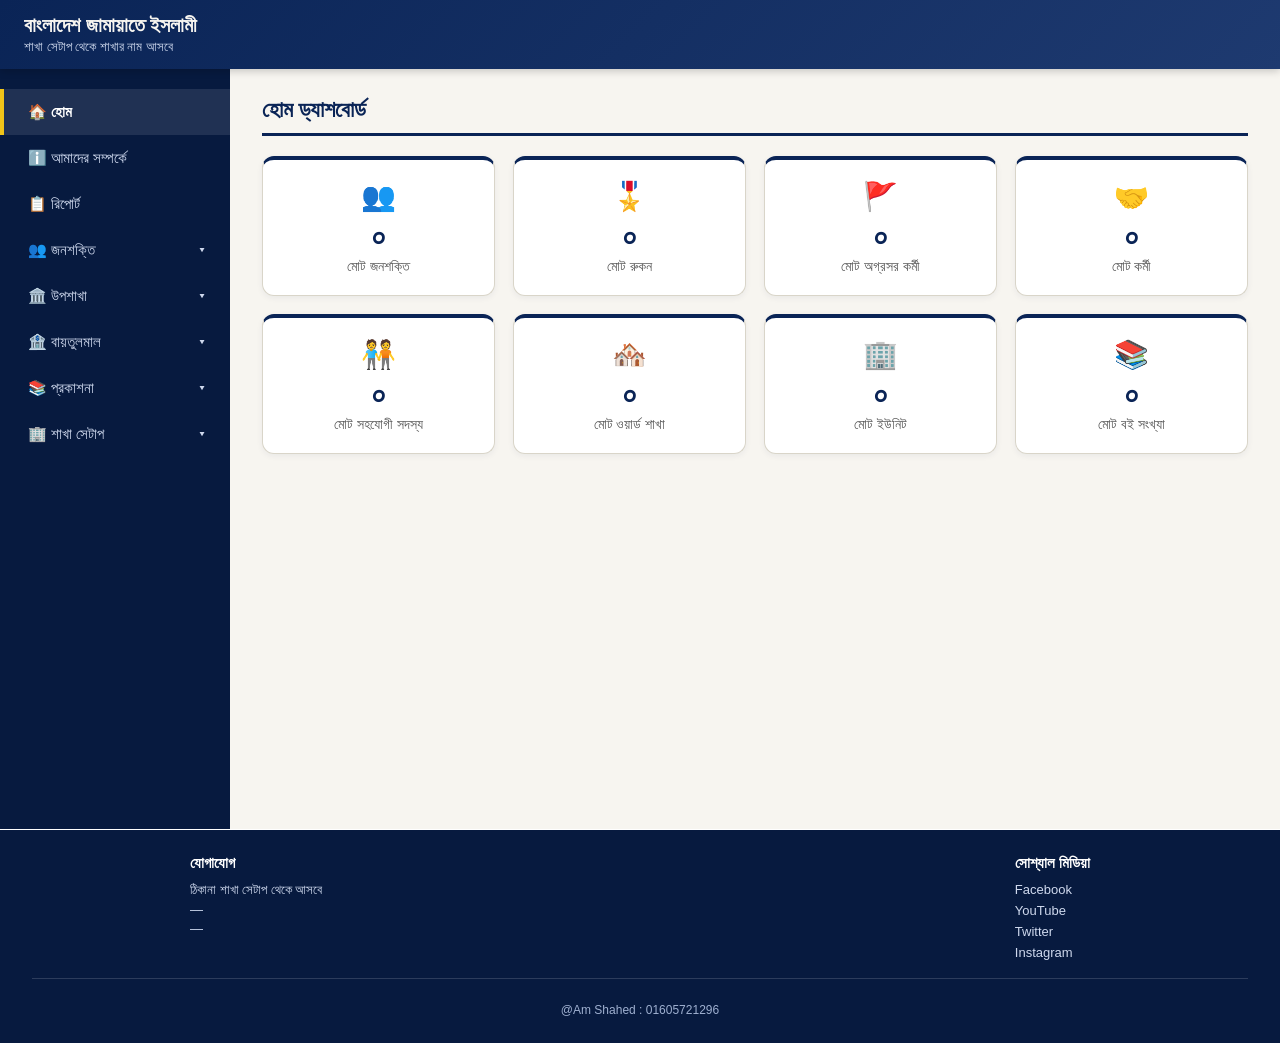
==== commit 8150143b: "Add files via upload" ====
--- a/index.html
+++ b/index.html
@@ -191,8 +191,9 @@
       <!-- ================= সদস্য ফরম পেজ ================= -->
       <section id="page-member-form" class="page">
         <div class="page-header-row">
-          <h2 class="page-title">সদস্য ফরম (জনশক্তি)</h2>
+          <h2 class="page-title">সদস্য তালিকা (জনশক্তি)</h2>
           <div class="page-actions">
+            <button type="button" class="btn btn-outline toggle-btn" id="memberFormToggleBtn">➕ নতুন সদস্য</button>
             <button type="button" class="btn btn-outline" id="memberListPrintToggleBtn">📋 সদস্য তালিকা প্রিন্ট</button>
           </div>
         </div>
@@ -221,21 +222,7 @@
           <div id="mlpListWrap" style="margin-top:16px;"></div>
         </div>
 
-        <div class="card search-card">
-          <div class="form-group-row search-row">
-            <div class="form-group">
-              <label>নাম দিয়ে সার্চ করুন</label>
-              <input type="text" id="memberSearchInput" placeholder="সদস্যের নাম লিখুন...">
-            </div>
-            <div class="search-btn-wrap">
-              <button type="button" class="btn btn-primary" id="memberSearchBtn">🔍 সার্চ</button>
-              <button type="button" class="btn btn-secondary" id="memberNewBtn">➕ নতুন সদস্য</button>
-            </div>
-          </div>
-          <div id="memberSearchResults" class="search-results"></div>
-        </div>
-
-        <div class="card" id="memberFormCard">
+        <div class="card" id="memberFormCard" style="display:none; margin-bottom:20px;">
           <div class="page-actions" id="memberPrintActionWrap" style="display:none;">
             <button class="btn btn-outline" id="memberPrintBtn">🖨️ প্রিন্ট করুন</button>
           </div>
@@ -298,6 +285,19 @@
             </div>
           </form>
         </div>
+
+        <!-- ================= সকল সদস্য তালিকা ================= -->
+        <div class="card" id="memberListCard" style="margin-top:20px;">
+          <div class="list-head">
+            <h3 class="sub-title" style="margin:0;">সকল সদস্য তালিকা <span id="memberListCount" style="font-weight:400;color:#666;font-size:13px;"></span></h3>
+            <button type="button" class="icon-btn" id="memberListSearchBtn" title="সার্চ" aria-label="সার্চ">🔍</button>
+          </div>
+          <div id="memberListSearchBox" class="list-search-box" style="display:none;">
+            <input type="text" id="memberListSearchInput" class="list-search-input" placeholder="নাম বা মোবাইল নম্বর দিয়ে সার্চ করুন...">
+          </div>
+          <div id="memberListWrap"><div class="no-result">লোড হচ্ছে...</div></div>
+        </div>
+
       </section>
 
       <!-- ================= স্থানান্তর ফরম পেজ ================= -->
@@ -305,16 +305,12 @@
         <div class="page-header-row">
           <h2 class="page-title">স্থানান্তর ফরম</h2>
           <div class="page-actions">
-            <button type="button" class="btn btn-outline" id="transferredListToggleBtn">📋 স্থানান্তরিত সদস্যদের তালিকা</button>
-          </div>
-        </div>
-
-        <!-- ================= স্থানান্তরিত সদস্যদের তালিকা (টগল, পুনরায় সংযুক্তির সুযোগ) ================= -->
-        <div class="card list-card" id="transferredListCard" style="display:none; margin-bottom:20px;">
-          <h3 class="sub-title">স্থানান্তরিত সদস্যদের তালিকা</h3>
-          <div id="transferredListBody"></div>
-        </div>
-
+            <button type="button" class="btn btn-outline toggle-btn" id="transferNewToggleBtn">➕ নতুন স্থানান্তর</button>
+          </div>
+        </div>
+
+        <!-- নতুন স্থানান্তর (বাটনে খোলে/বন্ধ হয়): সদস্য খোঁজা + ফরম -->
+        <div id="transferNewWrap" style="display:none; margin-bottom:20px;">
         <div class="card search-card">
           <div class="form-group-row search-row">
             <div class="form-group">
@@ -382,6 +378,18 @@
         <div class="card list-card" id="transferHistoryCard" style="display:none;">
           <h3 class="sub-title">এই সদস্যের স্থানান্তরের ইতিহাস</h3>
           <div id="sthanantorList" class="simple-list"></div>
+        </div>
+        </div>
+
+        <!-- ================= স্থানান্তরিত সদস্যদের তালিকা ================= -->
+        <div class="card list-card" id="transferredListCard" style="margin-top:0;">
+          <div class="list-head">
+            <h3 class="sub-title" style="margin:0;">স্থানান্তরিত সদস্যদের তালিকা <span id="transferredListCount" style="font-weight:400;color:#666;font-size:13px;"></span></h3>
+          </div>
+          <div class="list-search-box">
+            <input type="text" id="transferredSearchInput" class="list-search-input" placeholder="নাম, শাখা বা মোবাইল দিয়ে সার্চ করুন...">
+          </div>
+          <div id="transferredListBody"><div class="no-result">লোড হচ্ছে...</div></div>
         </div>
       </section>
 
@@ -430,6 +438,8 @@
           </div>
         </div>
 
+        <!-- সদস্য সার্চ + ধার্য্য ফরম (এয়ানত বৃদ্ধি ফরম খুললে এই অংশ লুকায়) -->
+        <div id="dhajjoMemberWrap">
         <div class="card search-card">
           <div class="form-group-row search-row">
             <div class="form-group">
@@ -444,7 +454,10 @@
         </div>
 
         <div class="card" id="dhajjoSelectedCard" style="display:none;">
-          <h3 class="sub-title">সদস্যের তথ্য</h3>
+          <div class="list-head">
+            <h3 class="sub-title" style="margin:0;">সদস্যের তথ্য</h3>
+            <button type="button" class="btn btn-secondary btn-sm" id="dhajjoCloseBtn">✖ ফরম বন্ধ করুন</button>
+          </div>
           <div class="info-row">
             <span class="info-label">নাম</span>
             <span class="info-value" id="d-view-name">—</span>
@@ -500,12 +513,19 @@
           <h3 class="sub-title">বছরভিত্তিক সারসংক্ষেপ (এই সদস্যের সব বছরের হিসাব)</h3>
           <div id="dhajjoYearSummaryList"></div>
         </div>
+        </div>
       </section>
 
       <!-- ================= শাখা সেটাপ পেজ ================= -->
       <section id="page-branch" class="page">
-        <h2 class="page-title">শাখা সেটাপ</h2>
-        <div class="card">
+        <h2 class="page-title">শাখা সেটাপ ও কমিটি</h2>
+        <div class="toggle-bar">
+          <button type="button" class="btn btn-outline toggle-btn" id="branchFormToggleBtn">⚙️ শাখা সেটাপ</button>
+          <button type="button" class="btn btn-outline toggle-btn" id="committeeFormToggleBtn">👥 কমিটি তথ্য</button>
+          <button type="button" class="btn btn-outline toggle-btn" id="zoneFormToggleBtn">🗺️ অঞ্চল তথ্য</button>
+        </div>
+        <div class="card" id="branchFormCard" style="display:none; margin-bottom:20px;">
+          <h3 class="sub-title">শাখা সেটাপ</h3>
           <form id="branchForm">
             <div class="form-group">
               <label>শাখার নাম</label>
@@ -556,7 +576,7 @@
         </div>
 
         <!-- ================= কমিটি তথ্য ================= -->
-        <div class="card" id="committeeCard" style="margin-top:24px;">
+        <div class="card" id="committeeCard" style="display:none; margin-bottom:20px;">
           <h3 class="sub-title">কমিটি তথ্য</h3>
 
           <table class="dhajjo-table">
@@ -584,7 +604,7 @@
         </div>
 
         <!-- ================= অঞ্চল তথ্য (মূল শাখা) ================= -->
-        <div class="card" id="mainZoneCard" style="margin-top:24px;">
+        <div class="card" id="mainZoneCard" style="display:none; margin-bottom:20px;">
           <h3 class="sub-title">অঞ্চল তথ্য</h3>
 
           <div class="year-select-row">
@@ -603,13 +623,38 @@
             <button type="button" class="btn btn-primary" id="mainZoneSaveBtn">💾 সংরক্ষণ</button>
           </div>
         </div>
+
+        <!-- ================= শাখা তথ্য (প্রদর্শন) ================= -->
+        <div class="card" id="branchViewCard" style="margin-bottom:20px;">
+          <h3 class="sub-title">শাখা তথ্য</h3>
+          <div id="branchViewBody"><div class="no-result">লোড হচ্ছে...</div></div>
+        </div>
+
+        <!-- ================= কমিটি তথ্য (প্রদর্শন) ================= -->
+        <div class="card" id="committeeViewCard" style="margin-bottom:20px;">
+          <h3 class="sub-title">কমিটি তথ্য</h3>
+          <div id="committeeViewBody"><div class="no-result">লোড হচ্ছে...</div></div>
+        </div>
+
+        <!-- ================= অঞ্চল তথ্য (প্রদর্শন) ================= -->
+        <div class="card" id="zoneViewCard">
+          <h3 class="sub-title">অঞ্চল তথ্য</h3>
+          <div id="zoneViewBody"><div class="no-result">লোড হচ্ছে...</div></div>
+        </div>
       </section>
 
       <!-- ================= উপশাখা এন্ট্রি ফরম ================= -->
       <section id="page-upashakha-entry" class="page">
-        <h2 class="page-title">উপশাখা এন্ট্রি ফরম</h2>
-
-        <div class="card">
+        <div class="page-header-row">
+          <h2 class="page-title">উপশাখা এন্ট্রি</h2>
+          <div class="page-actions">
+            <button type="button" class="btn btn-outline toggle-btn" id="uentryFormToggleBtn">➕ উপশাখা এন্ট্রি ফরম</button>
+          </div>
+        </div>
+
+        <!-- ================= উপশাখা এন্ট্রি ফরম (টগল) ================= -->
+        <div class="card" id="uentryFormCard" style="display:none; margin-bottom:20px;">
+          <h3 class="sub-title">উপশাখা এন্ট্রি ফরম</h3>
           <input type="hidden" id="uentry-id">
           <div class="form-group-row">
             <div class="form-group">
@@ -632,15 +677,17 @@
 
           <div class="form-actions">
             <button type="button" class="btn btn-primary" id="uentrySaveBtn">💾 সংরক্ষণ</button>
-            <button type="button" class="btn btn-primary" id="uentryEditBtn">✏️ এডিট</button>
-            <button type="button" class="btn btn-outline" id="uentryPrintBtn">🖨️ প্রিন্ট</button>
             <button type="button" class="btn btn-secondary" id="uentryResetBtn">↺ রিসেট</button>
           </div>
         </div>
 
-        <div class="card list-card" style="margin-top:16px;">
-          <h3 class="sub-title">সব উপশাখার তালিকা (এডিট করতে ক্লিক করুন)</h3>
-          <div id="uentryList" class="simple-list"></div>
+        <!-- ================= সব উপশাখার তালিকা ================= -->
+        <div class="card list-card" style="margin-top:0;">
+          <div class="list-head">
+            <h3 class="sub-title" style="margin:0;">সব উপশাখার তালিকা <span id="uentryCount" style="font-weight:400;color:#666;font-size:13px;"></span></h3>
+            <button type="button" class="btn btn-outline btn-sm" id="uentryPrintBtn">🖨️ প্রিন্ট</button>
+          </div>
+          <div id="uentryList"><div class="no-result">লোড হচ্ছে...</div></div>
         </div>
       </section>
 
@@ -734,6 +781,8 @@
           </div>
         </div>
 
+        <!-- উপশাখা নির্বাচন + ধার্য্য ফরম (নিসাব বৃদ্ধি ফরম খুললে এই অংশ লুকায়) -->
+        <div id="upashakhaDhajjoMainWrap">
         <div class="card">
           <div class="form-group">
             <label>উপশাখার নাম</label>
@@ -784,6 +833,7 @@
         <div class="card list-card" id="upashakhaDhajjoHistoryCard" style="display:none;">
           <h3 class="sub-title">বছরভিত্তিক সারসংক্ষেপ</h3>
           <div id="upashakhaDhajjoYearSummaryList"></div>
+        </div>
         </div>
       </section>
 
@@ -875,6 +925,9 @@
             <div id="jrepIndSearchResults" class="search-results"></div>
 
             <div id="jrepIndResultWrap" style="display:none; margin-top:16px;">
+              <div class="list-head" style="justify-content:flex-end;">
+                <button type="button" class="btn btn-secondary btn-sm" id="jrepIndCloseBtn">✖ বন্ধ করুন</button>
+              </div>
               <div class="info-row">
                 <span class="info-label">নাম</span>
                 <span class="info-value" id="jrepInd-name">—</span>
@@ -1033,6 +1086,9 @@
             </div>
 
             <div id="urepIndResultWrap" style="display:none; margin-top:16px;">
+              <div class="list-head" style="justify-content:flex-end;">
+                <button type="button" class="btn btn-secondary btn-sm" id="urepIndCloseBtn">✖ বন্ধ করুন</button>
+              </div>
               <table class="dhajjo-table">
                 <thead><tr><th>খাতের নাম</th><th>ধার্য্য</th><th>পরিশোধ</th><th>বকেয়া</th></tr></thead>
                 <tbody id="urepIndKhatBody"></tbody>
@@ -1078,6 +1134,9 @@
         </div>
 
         <div class="card" id="uiTableWrap" style="display:none; margin-top:16px;">
+          <div class="list-head" style="justify-content:flex-end;">
+            <button type="button" class="btn btn-secondary btn-sm" id="uiCloseBtn">✖ তালিকা বন্ধ করুন</button>
+          </div>
           <table class="dhajjo-table">
             <thead><tr><th>খাতের নাম</th><th>ধার্য্য</th><th>পরিশোধ</th><th>বকেয়া</th><th>এখন পরিশোধ</th></tr></thead>
             <tbody id="uiItemsBody"></tbody>
@@ -1118,9 +1177,16 @@
 
       <!-- ================= ব্যয় ফরম ================= -->
       <section id="page-byay-form" class="page">
-        <h2 class="page-title">ব্যয় ফরম</h2>
-
-        <div class="card">
+        <div class="page-header-row">
+          <h2 class="page-title">ব্যয় ফরম</h2>
+          <div class="page-actions">
+            <button type="button" class="btn btn-outline toggle-btn" id="byayFormToggleBtn">➕ ব্যয় ফরম</button>
+          </div>
+        </div>
+
+        <!-- ================= ব্যয় ফরম (টগল) ================= -->
+        <div class="card" id="byayFormCard" style="display:none; margin-bottom:20px;">
+          <h3 class="sub-title">ব্যয় ফরম</h3>
           <input type="hidden" id="byay-id">
           <div class="form-group-row">
             <div class="form-group">
@@ -1153,15 +1219,16 @@
 
           <div class="form-actions">
             <button type="button" class="btn btn-primary" id="byaySaveBtn">💾 সংরক্ষণ</button>
-            <button type="button" class="btn btn-primary" id="byayUpdateBtn">🔄 আপডেট</button>
             <button type="button" class="btn btn-secondary" id="byayResetBtn">↺ রিসেট</button>
-            <button type="button" class="btn btn-outline" id="byayPrintBtn">🖨️ প্রিন্ট (রশিদ)</button>
-          </div>
-        </div>
-
-        <div class="card list-card" style="margin-top:16px;">
-          <h3 class="sub-title">সাম্প্রতিক ভাউচার (ক্লিক করলে ফরমে লোড হবে)</h3>
-          <div id="byayList" class="simple-list"></div>
+          </div>
+        </div>
+
+        <!-- ================= ব্যয় ভাউচার তালিকা ================= -->
+        <div class="card list-card" style="margin-top:0;">
+          <div class="list-head">
+            <h3 class="sub-title" style="margin:0;">ব্যয় ভাউচার তালিকা <span id="byayCount" style="font-weight:400;color:#666;font-size:13px;"></span></h3>
+          </div>
+          <div id="byayList"><div class="no-result">লোড হচ্ছে...</div></div>
         </div>
       </section>
 
@@ -2826,13 +2893,176 @@
 
       <!-- ================= প্রকাশনা ক্রয় ফরম ================= -->
       <section id="page-prakashona-kroy" class="page">
-        <h2 class="page-title">প্রকাশনা ক্রয় ফরম</h2>
-
-        <div class="card">
+        <div class="page-header-row">
+          <h2 class="page-title">প্রকাশনা ক্রয় ফরম</h2>
+          <div class="page-actions">
+            <button type="button" class="btn btn-outline toggle-btn" id="pkFormToggleBtn">➕ ক্রয় ফরম</button>
+          </div>
+        </div>
+
+        <div class="card" id="pkFormCard" style="display:none; margin-bottom:20px;">
+          <h3 class="sub-title">ক্রয় ফরম</h3>
           <input type="hidden" id="pk-id">
           <div class="form-group">
             <label>তারিখ</label>
             <input type="date" id="pk-date">
+          </div>
+
+          <table class="dhajjo-table">
+            <colgroup><col style="width:35%;"><col style="width:13.0%;"><col style="width:13.0%;"><col style="width:13.0%;"><col style="width:13.0%;"><col style="width:13.0%;"></colgroup>
+            <thead><tr><th>ক্রম</th><th>বইয়ের নাম</th><th>সংখ্যা</th><th>একক মূল্য</th><th>মোট</th><th></th></tr></thead>
+            <tbody id="pkItemsBody"></tbody>
+          </table>
+          <button type="button" class="btn btn-outline btn-sm" id="pkAddRowBtn" style="margin-top:10px;">➕ নতুন সারি</button>
+
+          <hr class="divider">
+          <div class="year-summary-item"><span>সাবটোটাল</span><span class="ys-total" id="pk-subtotal">৳০</span></div>
+          <div class="form-group-row" style="margin-top:12px;">
+            <div class="form-group">
+              <label>ডিসকাউন্ট (৳)</label>
+              <input type="text" id="pk-discount" placeholder="০" value="0">
+            </div>
+            <div class="form-group">
+              <label>পরিশোধ (৳)</label>
+              <input type="text" id="pk-paid" placeholder="০" value="0">
+            </div>
+          </div>
+          <div class="year-summary-item"><span>বকেয়া</span><span class="ys-total" id="pk-due">৳০</span></div>
+
+          <div class="form-actions" style="margin-top:20px;">
+            <button type="button" class="btn btn-primary" id="pkSaveBtn">💾 সংরক্ষণ</button>
+            <button type="button" class="btn btn-secondary" id="pkResetBtn">↺ রিসেট</button>
+          </div>
+        </div>
+
+        <div class="card list-card" style="margin-top:0;">
+          <div class="list-head">
+            <h3 class="sub-title" style="margin:0;">ক্রয়ের তালিকা <span id="pkCount" style="font-weight:400;color:#666;font-size:13px;"></span></h3>
+          </div>
+          <div id="pkList" class="list-scroll compact"><div class="no-result">লোড হচ্ছে...</div></div>
+        </div>
+      </section>
+
+      <!-- ================= বিক্রয় ফরম ================= -->
+      <section id="page-prakashona-bikroy" class="page">
+        <div class="page-header-row">
+          <h2 class="page-title">বিক্রয় ফরম</h2>
+          <div class="page-actions">
+            <button type="button" class="btn btn-outline toggle-btn" id="pbFormToggleBtn">➕ বিক্রয় ফরম</button>
+          </div>
+        </div>
+
+        <div class="card" id="pbFormCard" style="display:none; margin-bottom:20px;">
+          <h3 class="sub-title">বিক্রয় ফরম</h3>
+          <input type="hidden" id="pb-id">
+          <div class="form-group-row">
+            <div class="form-group">
+              <label>তারিখ</label>
+              <input type="date" id="pb-date">
+            </div>
+            <div class="form-group">
+              <label>গ্রাহক / উপশাখার নাম</label>
+              <input type="text" id="pb-customer" placeholder="গ্রাহকের নাম লিখুন অথবা নিচে থেকে উপশাখা বাছাই করুন">
+            </div>
+          </div>
+          <div class="form-group">
+            <label>উপশাখা থেকে দ্রুত বাছাই করুন (ঐচ্ছিক)</label>
+            <select id="pb-upashakha-picker"><option value="">নির্বাচন করুন</option></select>
+          </div>
+
+          <table class="dhajjo-table">
+            <colgroup><col style="width:35%;"><col style="width:13.0%;"><col style="width:13.0%;"><col style="width:13.0%;"><col style="width:13.0%;"><col style="width:13.0%;"></colgroup>
+            <thead><tr><th>ক্রম</th><th>বইয়ের নাম</th><th>সংখ্যা</th><th>একক মূল্য</th><th>মোট</th><th></th></tr></thead>
+            <tbody id="pbItemsBody"></tbody>
+          </table>
+          <button type="button" class="btn btn-outline btn-sm" id="pbAddRowBtn" style="margin-top:10px;">➕ নতুন সারি</button>
+
+          <hr class="divider">
+          <div class="year-summary-item"><span>সাবটোটাল</span><span class="ys-total" id="pb-subtotal">৳০</span></div>
+          <div class="form-group-row" style="margin-top:12px;">
+            <div class="form-group">
+              <label>ডিসকাউন্ট (৳)</label>
+              <input type="text" id="pb-discount" placeholder="০" value="0">
+            </div>
+            <div class="form-group">
+              <label>আদায় (৳)</label>
+              <input type="text" id="pb-paid" placeholder="০" value="0">
+            </div>
+          </div>
+          <div class="year-summary-item"><span>বকেয়া</span><span class="ys-total" id="pb-due">৳০</span></div>
+
+          <div class="form-actions" style="margin-top:20px;">
+            <button type="button" class="btn btn-primary" id="pbSaveBtn">💾 সংরক্ষণ</button>
+            <button type="button" class="btn btn-secondary" id="pbResetBtn">↺ রিসেট</button>
+          </div>
+        </div>
+
+        <div class="card list-card" style="margin-top:0;">
+          <div class="list-head">
+            <h3 class="sub-title" style="margin:0;">বিক্রয়ের তালিকা <span id="pbCount" style="font-weight:400;color:#666;font-size:13px;"></span></h3>
+            <button type="button" class="btn btn-outline btn-sm" id="pbListPrintBtn">🖨️ প্রিন্ট</button>
+          </div>
+          <div id="pbList" class="list-scroll compact"><div class="no-result">লোড হচ্ছে...</div></div>
+        </div>
+      </section>
+
+      <!-- ================= বিলি ফরম ================= -->
+      <section id="page-prakashona-bili" class="page">
+        <div class="page-header-row">
+          <h2 class="page-title">বিলি ফরম</h2>
+          <div class="page-actions">
+            <button type="button" class="btn btn-outline toggle-btn" id="pdFormToggleBtn">➕ বিলি ফরম</button>
+          </div>
+        </div>
+
+        <div class="card" id="pdFormCard" style="display:none; margin-bottom:20px;">
+          <h3 class="sub-title">বিলি ফরম</h3>
+          <input type="hidden" id="pd-id">
+          <div class="form-group-row">
+            <div class="form-group">
+              <label>তারিখ</label>
+              <input type="date" id="pd-date">
+            </div>
+            <div class="form-group">
+              <label>উপশাখার নাম</label>
+              <select id="pd-upashakha"><option value="">নির্বাচন করুন</option></select>
+            </div>
+          </div>
+
+          <table class="dhajjo-table">
+            <colgroup><col style="width:35%;"><col style="width:21.7%;"><col style="width:21.7%;"><col style="width:21.6%;"></colgroup>
+            <thead><tr><th>ক্রম</th><th>বইয়ের নাম</th><th>সংখ্যা</th><th></th></tr></thead>
+            <tbody id="pdItemsBody"></tbody>
+          </table>
+          <button type="button" class="btn btn-outline btn-sm" id="pdAddRowBtn" style="margin-top:10px;">➕ নতুন সারি</button>
+
+          <hr class="divider">
+          <div class="year-summary-item"><span>সাবটোটাল (মোট সংখ্যা)</span><span class="ys-total" id="pd-subtotal">০</span></div>
+
+          <div class="form-actions" style="margin-top:20px;">
+            <button type="button" class="btn btn-primary" id="pdSaveBtn">💾 সংরক্ষণ</button>
+            <button type="button" class="btn btn-secondary" id="pdResetBtn">↺ রিসেট</button>
+          </div>
+        </div>
+
+        <div class="card list-card" style="margin-top:0;">
+          <div class="list-head">
+            <h3 class="sub-title" style="margin:0;">বিলির তালিকা <span id="pdCount" style="font-weight:400;color:#666;font-size:13px;"></span></h3>
+            <button type="button" class="btn btn-outline btn-sm" id="pdListPrintBtn">🖨️ প্রিন্ট</button>
+          </div>
+          <div id="pdList" class="list-scroll compact"><div class="no-result">লোড হচ্ছে...</div></div>
+        </div>
+      </section>
+
+      <!-- ================= বাতিল প্রকাশনা ফরম ================= -->
+      <section id="page-prakashona-batil" class="page">
+        <h2 class="page-title">বাতিল প্রকাশনা ফরম</h2>
+
+        <div class="card">
+          <input type="hidden" id="pc-id">
+          <div class="form-group">
+            <label>তারিখ</label>
+            <input type="date" id="pc-date">
           </div>
 
           <table class="dhajjo-table">
@@ -2845,171 +3075,6 @@
     <col style="width:13.0%;">
   </colgroup>
             <thead><tr><th>ক্রম</th><th>বইয়ের নাম</th><th>সংখ্যা</th><th>একক মূল্য</th><th>মোট</th><th></th></tr></thead>
-            <tbody id="pkItemsBody"></tbody>
-          </table>
-          <button type="button" class="btn btn-outline btn-sm" id="pkAddRowBtn" style="margin-top:10px;">➕ নতুন সারি</button>
-
-          <hr class="divider">
-          <div class="year-summary-item"><span>সাবটোটাল</span><span class="ys-total" id="pk-subtotal">৳০</span></div>
-          <div class="form-group-row" style="margin-top:12px;">
-            <div class="form-group">
-              <label>ডিসকাউন্ট (৳)</label>
-              <input type="text" id="pk-discount" placeholder="০" value="0">
-            </div>
-            <div class="form-group">
-              <label>পরিশোধ (৳)</label>
-              <input type="text" id="pk-paid" placeholder="০" value="0">
-            </div>
-          </div>
-          <div class="year-summary-item"><span>বকেয়া</span><span class="ys-total" id="pk-due">৳০</span></div>
-
-          <div class="form-actions" style="margin-top:20px;">
-            <button type="button" class="btn btn-primary" id="pkSaveBtn">💾 সংরক্ষণ</button>
-            <button type="button" class="btn btn-primary" id="pkUpdateBtn">🔄 আপডেট</button>
-            <button type="button" class="btn btn-outline" id="pkPrintBtn">🖨️ প্রিন্ট</button>
-            <button type="button" class="btn btn-secondary" id="pkResetBtn">↺ রিসেট</button>
-            <button type="button" class="btn btn-danger" id="pkDeleteBtn">🗑️ ডিলেট</button>
-          </div>
-        </div>
-
-        <div class="card list-card" style="margin-top:16px;">
-          <h3 class="sub-title">সাম্প্রতিক ক্রয় (ক্লিক করলে ফরমে লোড হবে)</h3>
-          <div id="pkList" class="simple-list"></div>
-        </div>
-      </section>
-
-      <!-- ================= বিক্রয় ফরম ================= -->
-      <section id="page-prakashona-bikroy" class="page">
-        <h2 class="page-title">বিক্রয় ফরম</h2>
-
-        <div class="card">
-          <input type="hidden" id="pb-id">
-          <div class="form-group-row">
-            <div class="form-group">
-              <label>তারিখ</label>
-              <input type="date" id="pb-date">
-            </div>
-            <div class="form-group">
-              <label>গ্রাহক / উপশাখার নাম</label>
-              <input type="text" id="pb-customer" placeholder="গ্রাহকের নাম লিখুন অথবা নিচে থেকে উপশাখা বাছাই করুন">
-            </div>
-          </div>
-          <div class="form-group">
-            <label>উপশাখা থেকে দ্রুত বাছাই করুন (ঐচ্ছিক)</label>
-            <select id="pb-upashakha-picker"><option value="">নির্বাচন করুন</option></select>
-          </div>
-
-          <table class="dhajjo-table">
-  <colgroup>
-    <col style="width:35%;">
-    <col style="width:13.0%;">
-    <col style="width:13.0%;">
-    <col style="width:13.0%;">
-    <col style="width:13.0%;">
-    <col style="width:13.0%;">
-  </colgroup>
-            <thead><tr><th>ক্রম</th><th>বইয়ের নাম</th><th>সংখ্যা</th><th>একক মূল্য</th><th>মোট</th><th></th></tr></thead>
-            <tbody id="pbItemsBody"></tbody>
-          </table>
-          <button type="button" class="btn btn-outline btn-sm" id="pbAddRowBtn" style="margin-top:10px;">➕ নতুন সারি</button>
-
-          <hr class="divider">
-          <div class="year-summary-item"><span>সাবটোটাল</span><span class="ys-total" id="pb-subtotal">৳০</span></div>
-          <div class="form-group-row" style="margin-top:12px;">
-            <div class="form-group">
-              <label>ডিসকাউন্ট (৳)</label>
-              <input type="text" id="pb-discount" placeholder="০" value="0">
-            </div>
-            <div class="form-group">
-              <label>আদায় (৳)</label>
-              <input type="text" id="pb-paid" placeholder="০" value="0">
-            </div>
-          </div>
-          <div class="year-summary-item"><span>বকেয়া</span><span class="ys-total" id="pb-due">৳০</span></div>
-
-          <div class="form-actions" style="margin-top:20px;">
-            <button type="button" class="btn btn-primary" id="pbSaveBtn">💾 সংরক্ষণ</button>
-            <button type="button" class="btn btn-primary" id="pbUpdateBtn">🔄 আপডেট</button>
-            <button type="button" class="btn btn-outline" id="pbPrintBtn">🖨️ প্রিন্ট</button>
-            <button type="button" class="btn btn-secondary" id="pbResetBtn">↺ রিসেট</button>
-            <button type="button" class="btn btn-danger" id="pbDeleteBtn">🗑️ ডিলেট</button>
-          </div>
-        </div>
-
-        <div class="card list-card" style="margin-top:16px;">
-          <h3 class="sub-title">সাম্প্রতিক বিক্রয় (ক্লিক করলে ফরমে লোড হবে)</h3>
-          <div id="pbList" class="simple-list"></div>
-        </div>
-      </section>
-
-      <!-- ================= বিলি ফরম ================= -->
-      <section id="page-prakashona-bili" class="page">
-        <h2 class="page-title">বিলি ফরম</h2>
-
-        <div class="card">
-          <input type="hidden" id="pd-id">
-          <div class="form-group-row">
-            <div class="form-group">
-              <label>তারিখ</label>
-              <input type="date" id="pd-date">
-            </div>
-            <div class="form-group">
-              <label>উপশাখার নাম</label>
-              <select id="pd-upashakha"><option value="">নির্বাচন করুন</option></select>
-            </div>
-          </div>
-
-          <table class="dhajjo-table">
-  <colgroup>
-    <col style="width:35%;">
-    <col style="width:21.7%;">
-    <col style="width:21.7%;">
-    <col style="width:21.6%;">
-  </colgroup>
-            <thead><tr><th>ক্রম</th><th>বইয়ের নাম</th><th>সংখ্যা</th><th></th></tr></thead>
-            <tbody id="pdItemsBody"></tbody>
-          </table>
-          <button type="button" class="btn btn-outline btn-sm" id="pdAddRowBtn" style="margin-top:10px;">➕ নতুন সারি</button>
-
-          <hr class="divider">
-          <div class="year-summary-item"><span>সাবটোটাল (মোট সংখ্যা)</span><span class="ys-total" id="pd-subtotal">০</span></div>
-
-          <div class="form-actions" style="margin-top:20px;">
-            <button type="button" class="btn btn-primary" id="pdSaveBtn">💾 সংরক্ষণ</button>
-            <button type="button" class="btn btn-primary" id="pdUpdateBtn">🔄 আপডেট</button>
-            <button type="button" class="btn btn-outline" id="pdPrintBtn">🖨️ প্রিন্ট</button>
-            <button type="button" class="btn btn-secondary" id="pdResetBtn">↺ রিসেট</button>
-            <button type="button" class="btn btn-danger" id="pdDeleteBtn">🗑️ ডিলেট</button>
-          </div>
-        </div>
-
-        <div class="card list-card" style="margin-top:16px;">
-          <h3 class="sub-title">সাম্প্রতিক বিলি (ক্লিক করলে ফরমে লোড হবে)</h3>
-          <div id="pdList" class="simple-list"></div>
-        </div>
-      </section>
-
-      <!-- ================= বাতিল প্রকাশনা ফরম ================= -->
-      <section id="page-prakashona-batil" class="page">
-        <h2 class="page-title">বাতিল প্রকাশনা ফরম</h2>
-
-        <div class="card">
-          <input type="hidden" id="pc-id">
-          <div class="form-group">
-            <label>তারিখ</label>
-            <input type="date" id="pc-date">
-          </div>
-
-          <table class="dhajjo-table">
-  <colgroup>
-    <col style="width:35%;">
-    <col style="width:13.0%;">
-    <col style="width:13.0%;">
-    <col style="width:13.0%;">
-    <col style="width:13.0%;">
-    <col style="width:13.0%;">
-  </colgroup>
-            <thead><tr><th>ক্রম</th><th>বইয়ের নাম</th><th>সংখ্যা</th><th>একক মূল্য</th><th>মোট</th><th></th></tr></thead>
             <tbody id="pcItemsBody"></tbody>
           </table>
           <button type="button" class="btn btn-outline btn-sm" id="pcAddRowBtn" style="margin-top:10px;">➕ নতুন সারি</button>
@@ -3034,10 +3099,17 @@
 
       <!-- ================= প্রকাশনা তালিকা ================= -->
       <section id="page-prakashona-talika" class="page">
-        <h2 class="page-title">প্রকাশনা তালিকা</h2>
-
-        <div class="card">
+        <div class="page-header-row">
+          <h2 class="page-title">প্রকাশনা তালিকা</h2>
+          <div class="page-actions">
+            <button type="button" class="btn btn-outline toggle-btn" id="ptFormToggleBtn">➕ নতুন বই যোগ করুন</button>
+          </div>
+        </div>
+
+        <!-- ================= বই যোগ/এডিট ফরম (টগল) ================= -->
+        <div class="card" id="ptFormCard" style="display:none; margin-bottom:20px;">
           <h3 class="sub-title">নতুন বই যোগ করুন</h3>
+          <input type="hidden" id="pt-id">
           <div class="form-group-row">
             <div class="form-group">
               <label>বইয়ের নাম</label>
@@ -3052,14 +3124,28 @@
             <label>এককমূল্য (৳)</label>
             <input type="text" id="pt-price" placeholder="০" value="0">
           </div>
-          <button type="button" class="btn btn-primary" id="ptAddBtn">➕ যোগ করুন</button>
-        </div>
-
-        <div class="card list-card" style="margin-top:16px;">
-          <div class="page-header-row">
-            <h3 class="sub-title">সকল প্রকাশনার তালিকা</h3>
+          <div class="form-actions">
+            <button type="button" class="btn btn-primary" id="ptAddBtn">💾 সংরক্ষণ</button>
+            <button type="button" class="btn btn-secondary" id="ptResetBtn">↺ রিসেট</button>
+          </div>
+        </div>
+
+        <div class="card list-card" style="margin-top:0;">
+          <div class="list-head">
+            <h3 class="sub-title" style="margin:0;">সকল প্রকাশনার তালিকা <span id="ptCount" style="font-weight:400;color:#666;font-size:13px;"></span></h3>
             <button type="button" class="btn btn-outline btn-sm" id="ptPrintBtn">🖨️ প্রিন্ট</button>
           </div>
+          <div id="ptList" class="list-scroll compact"><div class="no-result">লোড হচ্ছে...</div></div>
+        </div>
+      </section>
+
+      <!-- ================= কর্মপরিষদ ================= -->
+      <section id="page-kormo-parishad" class="page">
+        <h2 class="page-title">কর্মপরিষদ</h2>
+        <div class="toggle-bar">
+          <button type="button" class="btn btn-outline toggle-btn" id="kpFormToggleBtn">📝 কর্মপরিষদ ফরম</button>
+        </div>
+        <div class="card" id="kpFormCard" style="display:none; margin-bottom:20px;">
           <table class="dhajjo-table">
   <colgroup>
     <col style="width:35%;">
@@ -3068,24 +3154,6 @@
     <col style="width:16.2%;">
     <col style="width:16.4%;">
   </colgroup>
-            <thead><tr><th>ক্রম</th><th>প্রকাশনা/বইয়ের নাম</th><th>সংখ্যা</th><th>এককমূল্য</th><th>মোট</th></tr></thead>
-            <tbody id="ptListBody"></tbody>
-          </table>
-        </div>
-      </section>
-
-      <!-- ================= কর্মপরিষদ ================= -->
-      <section id="page-kormo-parishad" class="page">
-        <h2 class="page-title">কর্মপরিষদ</h2>
-        <div class="card">
-          <table class="dhajjo-table">
-  <colgroup>
-    <col style="width:35%;">
-    <col style="width:16.2%;">
-    <col style="width:16.2%;">
-    <col style="width:16.2%;">
-    <col style="width:16.4%;">
-  </colgroup>
             <thead><tr><th>ক্রম</th><th>নাম</th><th>মোবাইল</th><th>বিভাগ সমূহ</th><th></th></tr></thead>
             <tbody id="kpBody"></tbody>
           </table>
@@ -3097,12 +3165,25 @@
             <button type="button" class="btn btn-outline" id="kpPrintBtn">🖨️ প্রিন্ট</button>
           </div>
         </div>
+
+        <div class="card" id="kpViewCard">
+          <h3 class="sub-title">কর্মপরিষদ তালিকা</h3>
+          <div id="kpViewWrap"><div class="no-result">লোড হচ্ছে...</div></div>
+          <div class="form-actions" id="kpListActions" style="margin-top:16px; display:none;">
+            <button type="button" class="btn btn-primary" id="kpListEditBtn">✏️ এডিট</button>
+            <button type="button" class="btn btn-danger" id="kpListDeleteBtn">🗑️ ডিলেট</button>
+            <button type="button" class="btn btn-outline" id="kpListPrintBtn">🖨️ প্রিন্ট</button>
+          </div>
+        </div>
       </section>
 
       <!-- ================= শুরা সদস্য ================= -->
       <section id="page-shura-sodossho" class="page">
         <h2 class="page-title">শুরা সদস্য</h2>
-        <div class="card">
+        <div class="toggle-bar">
+          <button type="button" class="btn btn-outline toggle-btn" id="ssFormToggleBtn">📝 শুরা সদস্য ফরম</button>
+        </div>
+        <div class="card" id="ssFormCard" style="display:none; margin-bottom:20px;">
           <table class="dhajjo-table">
   <colgroup>
     <col style="width:35%;">
@@ -3119,6 +3200,16 @@
             <button type="button" class="btn btn-primary" id="ssSaveBtn">💾 সংরক্ষণ</button>
             <button type="button" class="btn btn-secondary" id="ssResetBtn">↺ রিসেট</button>
             <button type="button" class="btn btn-outline" id="ssPrintBtn">🖨️ প্রিন্ট</button>
+          </div>
+        </div>
+
+        <div class="card" id="ssViewCard">
+          <h3 class="sub-title">শুরা সদস্য তালিকা</h3>
+          <div id="ssViewWrap"><div class="no-result">লোড হচ্ছে...</div></div>
+          <div class="form-actions" id="ssListActions" style="margin-top:16px; display:none;">
+            <button type="button" class="btn btn-primary" id="ssListEditBtn">✏️ এডিট</button>
+            <button type="button" class="btn btn-danger" id="ssListDeleteBtn">🗑️ ডিলেট</button>
+            <button type="button" class="btn btn-outline" id="ssListPrintBtn">🖨️ প্রিন্ট</button>
           </div>
         </div>
       </section>
@@ -3223,11 +3314,15 @@
 
   <!-- উপশাখা এন্ট্রি তালিকার প্রিন্ট টেমপ্লেট (সব উপশাখার নাম ও মান একসাথে) -->
   <div id="uentryPrintTemplate" class="print-only print-uentry">
-    <h2 id="uentryprint-orgName">বাংলাদেশ জামায়াতে ইসলামী</h2>
-    <h3>উপশাখার তালিকা</h3>
-    <table class="print-table" id="uentryprint-table">
-      <tr><td class="p-label">ক্রম</td><td class="p-label">উপশাখার নাম</td><td class="p-label">মান</td></tr>
-    </table>
+    <div class="off-head">
+      <h2 id="uentryprint-orgName">বাংলাদেশ জামায়াতে ইসলামী</h2>
+      <p class="off-sub" id="uentryprint-sub"></p>
+    </div>
+    <div class="off-title">উপশাখার তালিকা</div>
+    <div class="off-meta"><span></span><span id="uentryprint-date"></span></div>
+    <table class="print-table off-table" id="uentryprint-table"></table>
+    <div class="off-total" id="uentryprint-total"></div>
+    <div class="off-sign"><div>প্রস্তুতকারক</div><div>সেক্রেটারি</div><div>আমীর</div></div>
     <p class="print-footer">@Am Shahed : 01605721296</p>
   </div>
 
@@ -3584,22 +3679,73 @@
     <p class="print-footer">@Am Shahed : 01605721296</p>
   </div>
 
-  <!-- সদস্য তালিকার প্রিন্ট টেমপ্লেট -->
+  <!-- সদস্য তালিকার প্রিন্ট টেমপ্লেট (অফিসিয়াল ফরম্যাট) -->
   <div id="memberListPrintTemplate" class="print-only print-memberList">
-    <h2 id="mlprint-orgName">বাংলাদেশ জামায়াতে ইসলামী</h2>
-    <h3>সদস্য তালিকা</h3>
-    <p style="text-align:center;" id="mlprint-meta"></p>
-    <table class="print-table" id="mlprint-table">
-      <tr><td class="p-label col-serial">ক্রম</td><td class="p-label">নাম</td><td class="p-label">মোবাইল নং</td><td class="p-label">অঞ্চলের নাম</td></tr>
-    </table>
+    <div class="off-head">
+      <h2 id="mlprint-orgName">বাংলাদেশ জামায়াতে ইসলামী</h2>
+      <p class="off-sub" id="mlprint-sub"></p>
+    </div>
+    <div class="off-title">সদস্য তালিকা</div>
+    <div class="off-meta"><span id="mlprint-meta"></span><span id="mlprint-date"></span></div>
+    <table class="print-table off-table" id="mlprint-table"></table>
+    <div class="off-total" id="mlprint-total"></div>
+    <div class="off-sign"><div>প্রস্তুতকারক</div><div>সেক্রেটারি</div><div>আমীর</div></div>
     <p class="print-footer">@Am Shahed : 01605721296</p>
   </div>
 
+  <!-- ================= তালিকা প্রিন্ট পপআপ (নির্দিষ্ট মাস / বছর / সকল) ================= -->
+  <div id="periodPrintModal" class="modal-overlay" style="display:none;" role="dialog" aria-modal="true">
+    <div class="modal-box">
+      <h3 class="sub-title" id="ppTitle">তালিকা প্রিন্ট</h3>
+      <div class="form-group">
+        <label>প্রিন্টের ধরন</label>
+        <select id="ppType">
+          <option value="month">নির্দিষ্ট মাস</option>
+          <option value="year">নির্দিষ্ট বছর</option>
+          <option value="all">সকল</option>
+        </select>
+      </div>
+      <div class="form-group-row" id="ppMonthRow">
+        <div class="form-group">
+          <label>মাস</label>
+          <select id="ppMonth">
+            <option value="01">জানুয়ারি</option><option value="02">ফেব্রুয়ারি</option><option value="03">মার্চ</option>
+            <option value="04">এপ্রিল</option><option value="05">মে</option><option value="06">জুন</option>
+            <option value="07">জুলাই</option><option value="08">আগস্ট</option><option value="09">সেপ্টেম্বর</option>
+            <option value="10">অক্টোবর</option><option value="11">নভেম্বর</option><option value="12">ডিসেম্বর</option>
+          </select>
+        </div>
+        <div class="form-group" id="ppYearGroup">
+          <label>বছর</label>
+          <input type="number" id="ppYear" min="2000" max="2100">
+        </div>
+      </div>
+      <div class="form-actions">
+        <button type="button" class="btn btn-primary" id="ppConfirmBtn">🖨️ প্রিন্ট</button>
+        <button type="button" class="btn btn-secondary" id="ppCancelBtn">✖ বাতিল</button>
+      </div>
+    </div>
+  </div>
+
+  <!-- জেনেরিক অফিসিয়াল তালিকা প্রিন্ট টেমপ্লেট (প্রকাশনা তালিকা/বিক্রয়/বিলি) -->
+  <div id="listPrintTemplate" class="print-only print-listgen">
+    <div class="off-head">
+      <h2 id="lp-orgName">বাংলাদেশ জামায়াতে ইসলামী</h2>
+      <p class="off-sub" id="lp-sub"></p>
+    </div>
+    <div class="off-title" id="lp-title"></div>
+    <div class="off-meta"><span id="lp-meta"></span><span id="lp-date"></span></div>
+    <table class="print-table off-table" id="lp-table"></table>
+    <div class="off-total" id="lp-total"></div>
+    <div class="off-sign"><div>প্রস্তুতকারক</div><div>সেক্রেটারি</div><div>আমীর</div></div>
+    <p class="print-footer">@Am Shahed : 01605721296</p>
+  </div>
+
   <!-- টোস্ট নোটিফিকেশন -->
   <div id="toast" class="toast"></div>
 
   <script src="config.js"></script>
-  <script src="js/gas-shim.js"></script>
-  <script src="js/app.js"></script>
+  <script src="gas-shim.js"></script>
+  <script src="app.js"></script>
 </body>
 </html>
--- a/css/style.css
+++ b/css/style.css
@@ -755,7 +755,7 @@
       box-shadow: none !important;
     }
 
-    .app-header, .side-nav, .app-footer, .menu-toggle, .page-actions, .toast,
+    .app-header, .side-nav, .app-footer, .menu-toggle, .page-actions, .toggle-bar, .toast,
     .search-card, #memberFormCard, #transferSelectedCard, #transferHistoryCard,
     #dhajjoSelectedCard, #dhajjoHistoryCard {
       display: none !important;
@@ -875,3 +875,159 @@
   }
   #mrep-panel-1 .no-result,
   #mrep-panel-2 .no-result { font-size: 12px; }
+
+  /* ===== টগল বাটন (ফরম খোলা/বন্ধ) ও তথ্য প্রদর্শন ===== */
+  .toggle-bar { display: flex; flex-wrap: wrap; gap: 10px; margin-bottom: 16px; }
+  .toggle-btn.is-open { background: var(--navy); color: #fff; }
+  .info-table { width: 100%; border-collapse: collapse; }
+  .info-table td { border-bottom: 1px solid var(--border-color); padding: 10px 12px; font-size: 14px; vertical-align: top; }
+  .info-table tr:last-child td { border-bottom: none; }
+  .info-table td.info-label { width: 34%; font-weight: 700; color: var(--navy); background: #f6f8fc; }
+  .info-img { max-height: 70px; max-width: 160px; border: 1px solid var(--border-color); border-radius: 6px; padding: 3px; background: #fff; }
+  .list-scroll { overflow-x: auto; }
+  .list-scroll .dhajjo-table td, .list-scroll .dhajjo-table th { white-space: nowrap; }
+  .list-scroll .dhajjo-table td.col-wrap { white-space: normal; min-width: 160px; }
+
+
+/* =====================================================================
+   আপডেট: মেনু / সদস্য তালিকা / স্থানান্তর / ধার্য্য / অফিসিয়াল প্রিন্ট
+   ===================================================================== */
+
+/* ---------- ১. মেনু ও সাবমেনু (ট্যাপ/টগল স্থিতিশীলতা) ---------- */
+.nav-link, .nav-group-toggle { -webkit-tap-highlight-color: transparent; touch-action: manipulation; cursor: pointer; }
+.nav-group-toggle .caret { pointer-events: none; }
+/* সাবমেনু খোলা/বন্ধ শুধু .open ক্লাস দিয়ে; হোভার/ফোকাসে কিছু বদলাবে না */
+.nav-submenu { max-height: 0; overflow: hidden; visibility: hidden; transition: max-height .25s ease, visibility 0s linear .25s; }
+.nav-submenu.open { max-height: 400px; visibility: visible; transition: max-height .25s ease, visibility 0s; }
+
+@media (max-width: 768px) {
+  /* মোবাইলে মেনু হেডারের নিচে ফিক্সড — পেজ স্ক্রল করা থাকলেও ফাঁকা দেখাবে না */
+  .side-nav {
+    position: fixed;
+    top: 74px;               /* হেডারের উচ্চতা */
+    left: 0; right: 0;
+    width: 100%;
+    max-height: calc(100vh - 74px);
+    max-height: calc(100dvh - 74px);
+    overflow-y: auto;
+    z-index: 200;
+    display: none;
+  }
+  .side-nav.open { display: block; }
+  /* মোবাইলে অ্যানিমেশন ছাড়া সাথে সাথে দেখাবে (প্রথম ক্লিকেই) */
+  .nav-submenu, .nav-submenu.open { transition: none; }
+  .nav-submenu.open { max-height: 600px; }
+}
+
+/* ---------- ২. তালিকার হেডার + সার্চ আইকন (এক লাইনে) ---------- */
+.list-head { display: flex; align-items: center; justify-content: space-between; gap: 10px; margin-bottom: 10px; }
+.list-head .sub-title { flex: 1; min-width: 0; }
+.icon-btn {
+  flex-shrink: 0;
+  width: 38px; height: 38px;
+  display: inline-flex; align-items: center; justify-content: center;
+  border: 1.5px solid var(--navy);
+  background: transparent;
+  color: var(--navy);
+  border-radius: 50%;
+  font-size: 17px; line-height: 1;
+  cursor: pointer;
+  transition: .2s;
+}
+.icon-btn:hover, .icon-btn.is-open { background: var(--navy); color: #fff; }
+
+.list-search-box { margin: 0 0 12px; }
+.list-search-input { width: 100%; height: 40px; padding: 8px 12px; font-size: 14px; }
+
+/* ---------- ৩. সকল সদস্য তালিকা — কমপ্যাক্ট টেবিল ---------- */
+#memberListWrap, #transferredListBody { overflow-x: auto; }
+#memberListWrap .dhajjo-table th, #transferredListBody .dhajjo-table th { padding: 6px 8px; font-size: 12px; }
+#memberListWrap .dhajjo-table td, #transferredListBody .dhajjo-table td {
+  padding: 4px 8px; font-size: 12px; line-height: 1.3; white-space: nowrap;
+}
+#memberListWrap .dhajjo-table, #transferredListBody .dhajjo-table { margin-bottom: 0; }
+#memberListWrap .btn-sm, #transferredListBody .btn-sm { padding: 3px 8px; font-size: 11.5px; }
+
+/* ---------- ৪. টগল-নির্ভর দৃশ্যমানতা (JS-এ inline display বদলালে স্বয়ংক্রিয়) ---------- */
+/* "সদস্য তালিকা প্রিন্ট" ফরম খোলা থাকলে সকল সদস্য তালিকা লুকাবে */
+#page-member-form:has(#memberListPrintCard:not([style*="display:none"]):not([style*="display: none"])) #memberListCard { display: none !important; }
+/* "এয়ানত বৃদ্ধি ফরম" খোলা থাকলে সদস্য সার্চ/ধার্য্য ফরম লুকাবে; বন্ধ হলে আবার দেখাবে */
+#page-dhajjo-form:has(#eyanatIncreaseCard:not([style*="display:none"]):not([style*="display: none"])) #dhajjoMemberWrap { display: none !important; }
+
+/* ধার্য্য ফরম বন্ধ করার বাটন */
+#dhajjoCloseBtn { white-space: nowrap; }
+@media (max-width: 768px) {
+  .list-head #dhajjoCloseBtn { flex: 0 0 auto; padding: 8px 10px; font-size: 12.5px; }
+}
+
+/* ---------- ৫. অফিসিয়াল প্রিন্ট ফরম্যাট ---------- */
+@media print {
+  @page { size: A4 portrait; margin: 12mm 12mm 14mm; }
+
+  html, body { font-family: 'Noto Sans Bengali', 'Kalpurush', Arial, sans-serif !important; color: #000 !important; }
+
+  /* প্রিন্টে স্ক্রিনের তালিকা/সার্চ UI কখনোই আসবে না */
+  #memberListCard, #memberListPrintCard, #transferredListCard, #transferNewWrap,
+  #dhajjoMemberWrap, #eyanatIncreaseCard, .list-head, .list-search-box, .icon-btn { display: none !important; }
+
+  .off-head { text-align: center; margin-bottom: 4px; }
+  .off-head h2 { margin: 0 0 2px !important; font-size: 17px; color: #000 !important; font-weight: 700; }
+  .off-head .off-sub, .off-sub { margin: 0; font-size: 11.5px; color: #000; text-align: center; }
+
+  .off-title {
+    width: fit-content;
+    margin: 8px auto 6px;
+    padding: 2px 22px;
+    border: 1px solid #000;
+    font-size: 13.5px;
+    font-weight: 700;
+    text-align: center;
+    color: #000;
+  }
+  .off-meta { display: flex; justify-content: space-between; font-size: 11px; margin: 0 0 4px; color: #000; }
+
+  .off-table, .print-table.off-table { width: 100%; border-collapse: collapse; margin-top: 4px; table-layout: auto; }
+  .off-table th, .off-table td, .print-table.off-table th, .print-table.off-table td {
+    border: 0.6pt solid #000 !important;
+    padding: 1.5px 4px !important;
+    font-size: 10px !important;
+    line-height: 1.25;
+    color: #000 !important;
+    background: #fff !important;
+    text-align: left;
+    vertical-align: middle;
+    word-break: break-word;
+  }
+  .off-table th { font-weight: 700; text-align: center; background: #f0f0f0 !important; }
+  .off-table .col-serial, .off-table td:first-child { width: 28px; text-align: center; }
+  .off-table thead { display: table-header-group; }
+  .off-table tr { page-break-inside: avoid; break-inside: avoid; }
+
+  .off-total { margin-top: 6px; font-size: 11px; font-weight: 700; text-align: right; color: #000; }
+
+  .off-sign { display: flex; justify-content: space-between; margin-top: 38px; font-size: 11px; color: #000; }
+  .off-sign > div { min-width: 90px; text-align: center; border-top: 1px solid #000; padding-top: 3px; }
+
+  .print-memberList .print-footer { margin-top: 14px; font-size: 9.5px; color: #000; }
+}
+
+/* ---------- কমপ্যাক্ট তালিকা টেবিল (সকল তালিকায়) ---------- */
+.list-scroll.compact .dhajjo-table th { padding: 6px 8px; font-size: 12px; }
+.list-scroll.compact .dhajjo-table td { padding: 4px 8px; font-size: 12px; line-height: 1.3; }
+.list-scroll.compact .dhajjo-table td.col-wrap { white-space: normal; min-width: 140px; }
+.list-scroll.compact .icon-btn { width: 30px; height: 30px; font-size: 14px; }
+.list-scroll.compact .dhajjo-table td:last-child { white-space: nowrap; }
+
+/* ---------- পিরিয়ড প্রিন্ট পপআপ ---------- */
+.modal-overlay {
+  position: fixed; inset: 0; z-index: 500;
+  background: rgba(0,0,0,0.45);
+  align-items: center; justify-content: center;
+  padding: 16px;
+}
+.modal-box {
+  background: #fff; width: 100%; max-width: 420px;
+  border-radius: 12px; padding: 22px;
+  box-shadow: 0 8px 28px rgba(0,0,0,0.3);
+}
+@media print { .modal-overlay { display: none !important; } }
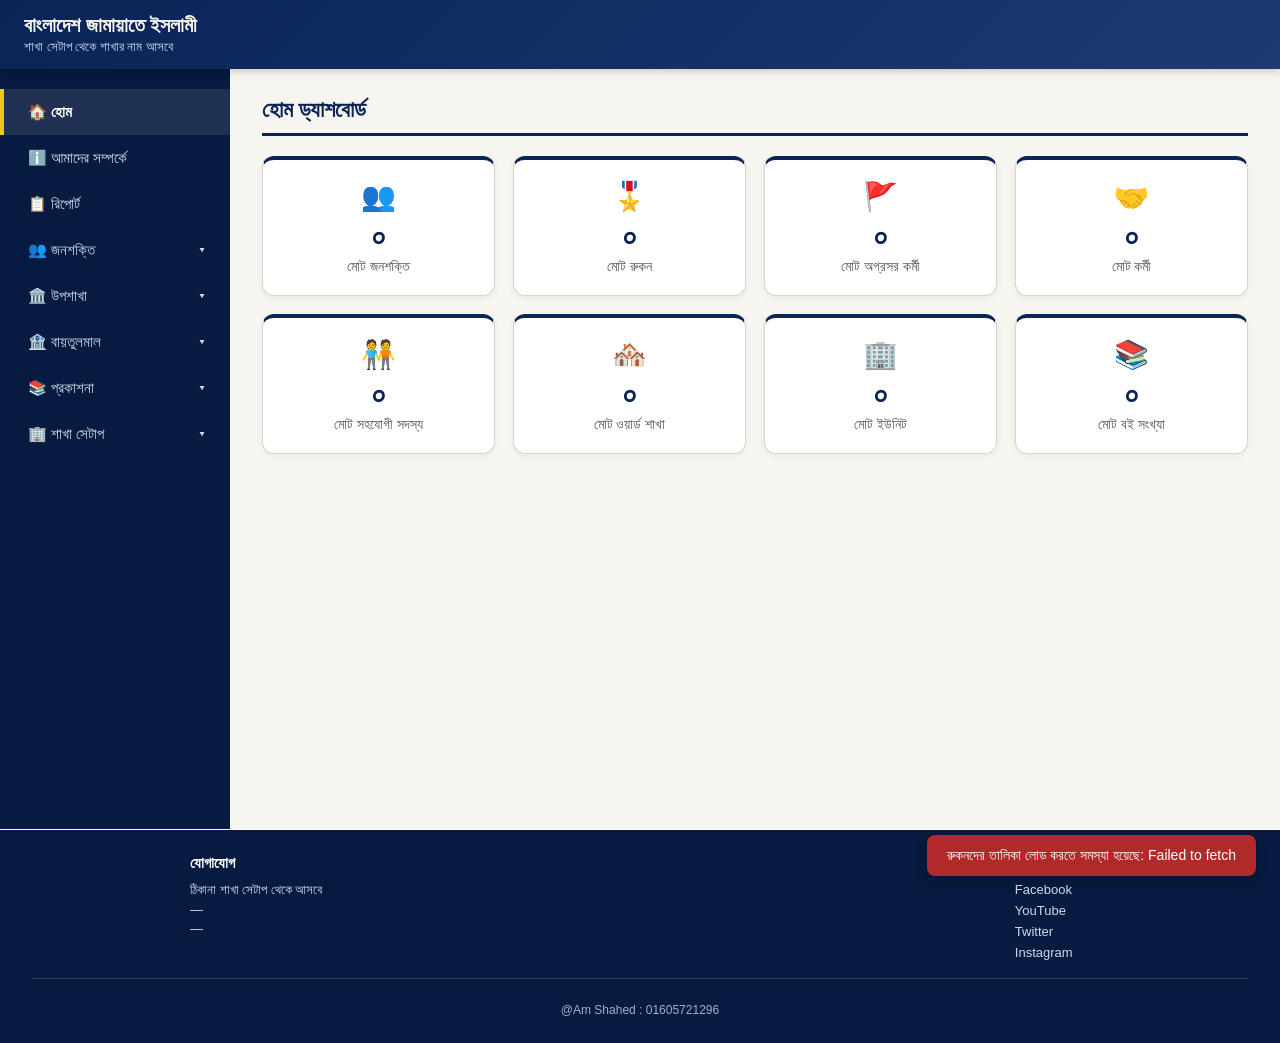
==== commit 97f04852: "Add files via upload" ====
--- a/index.html
+++ b/index.html
@@ -3745,7 +3745,7 @@
   <div id="toast" class="toast"></div>
 
   <script src="config.js"></script>
-  <script src="gas-shim.js"></script>
-  <script src="app.js"></script>
+  <script src="js/gas-shim.js"></script>
+  <script src="js/app.js"></script>
 </body>
 </html>
